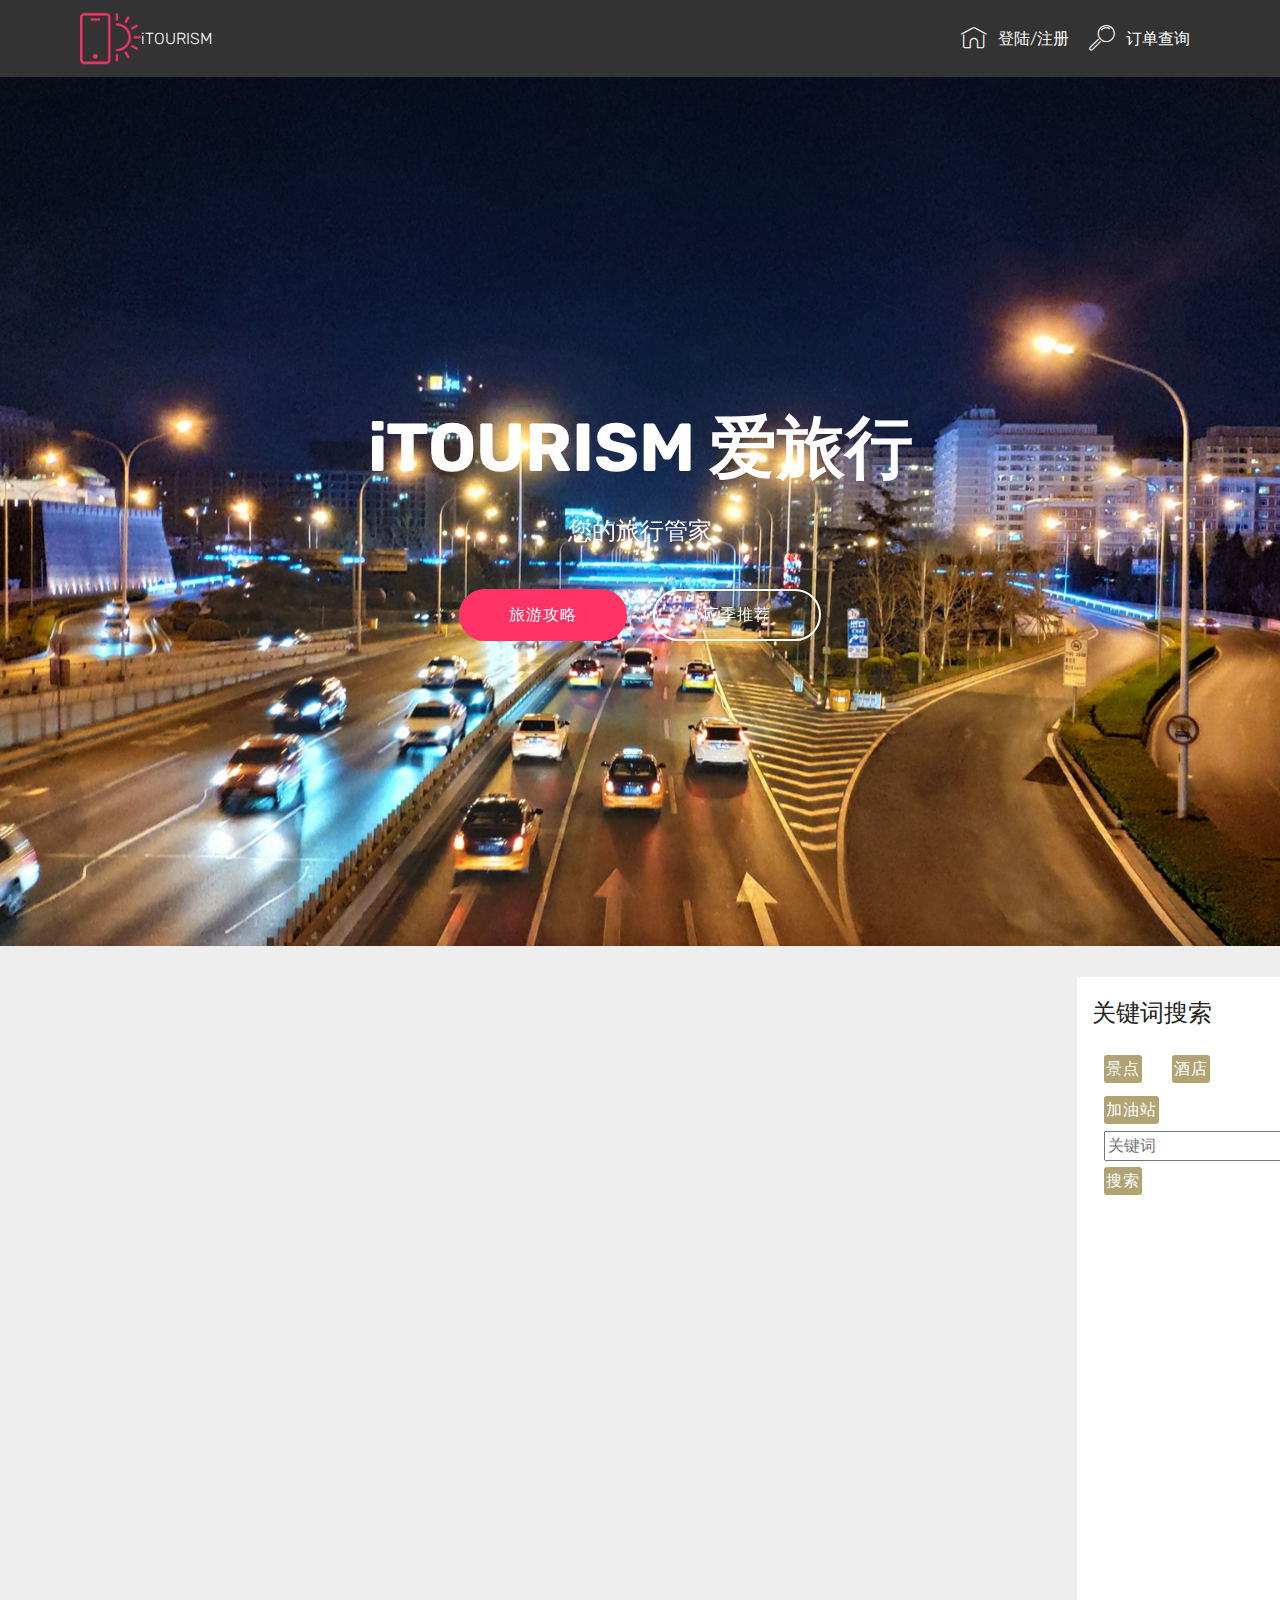
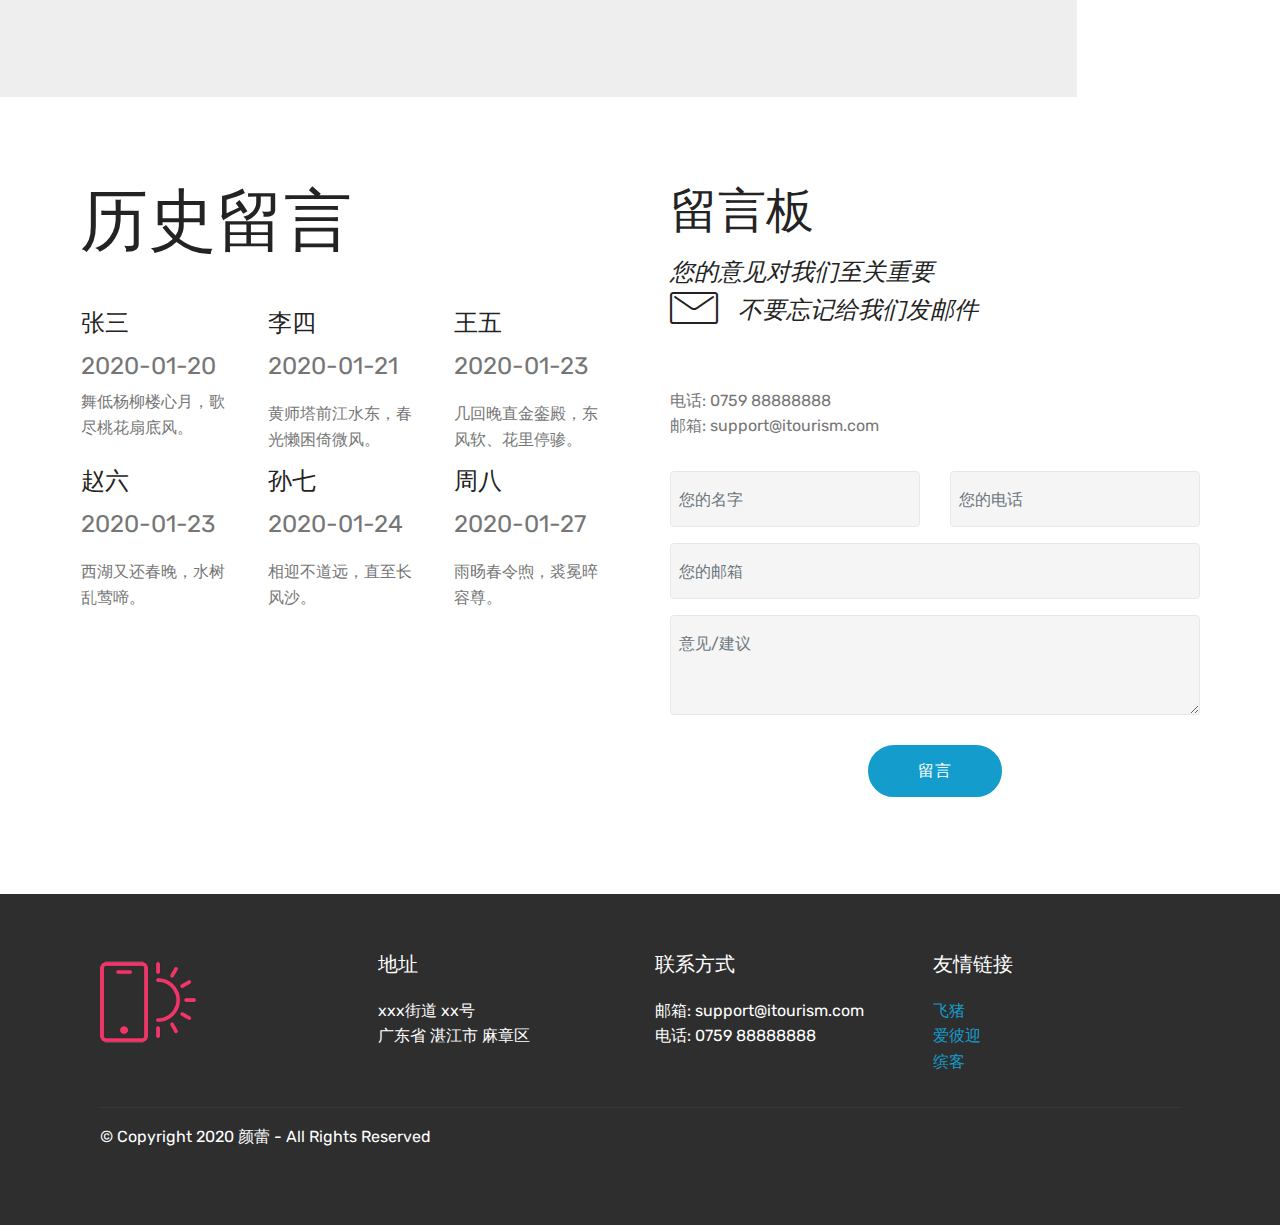
==== index.html @ 9a7d9c66 "first commit" ====
<!DOCTYPE html>
<html>
<head>
    <meta charset="UTF-8">
    <meta http-equiv="X-UA-Compatible" content="IE=edge">
    <meta name="viewport" content="width=device-width, initial-scale=1, minimum-scale=1">
    <link rel="shortcut icon" href="assets/images/logo2.png" type="image/x-icon">
    <title>Tourism</title>
    <link rel="stylesheet" href="assets/web/assets/mobirise-icons/mobirise-icons.css">
    <link rel="stylesheet" href="assets/bootstrap/css/bootstrap.min.css">
    <link rel="stylesheet" href="assets/theme/css/style.css">
    <link rel="stylesheet" href="assets/mobirise/css/mbr-additional.css" type="text/css">
    <style>
        .anchorBL {
            display: none;
        }
    </style>
</head>
<body>
<!-- 顶部 -->
<section class="menu cid-top" once="menu" id="menu1-0">
    <nav class="navbar navbar-expand beta-menu navbar-dropdown align-items-center navbar-fixed-top navbar-toggleable-sm">
        <button class="navbar-toggler navbar-toggler-right" type="button" data-toggle="collapse"
                data-target="#navbarSupportedContent"
                aria-controls="navbarSupportedContent" aria-expanded="false" aria-label="Toggle navigation">
            <div class="hamburger">
                <span></span>
                <span></span>
                <span></span>
                <span></span>
            </div>
        </button>
        <div class="menu-logo">
            <div class="navbar-brand">
						<span class="navbar-logo">
							<a href="javascript:void(0);">
								<img src="assets/images/logo2.png" alt="Mobirise" style="height: 3.8rem;">
							</a>
						</span>
                <span class="navbar-caption-wrap">
							<a class="navbar-caption text-white display-4" href="javascript:void(0);">
								iTOURISM
							</a>
						</span>
            </div>
        </div>
        <div class="collapse navbar-collapse" id="navbarSupportedContent">
            <ul class="navbar-nav nav-dropdown" data-app-modern-menu="true">
                <li class="nav-item">
                    <a class="nav-link link text-white display-4" href="login.html">
                        <span class="mbri-home mbr-iconfont mbr-iconfont-btn"></span>
                        <div id="loginUser">登陆/注册</div>
                    </a>
                </li>
                <li class="nav-item">
                    <a class="nav-link link text-white display-4" href="javascript:void(0);" onclick="queryOrder()">
                        <span class="mbri-search mbr-iconfont mbr-iconfont-btn"></span>
                        订单查询
                    </a>
                </li>
            </ul>
        </div>
    </nav>
</section>
<!-- 主页 -->
<section class="cid-bkg3 mbr-fullscreen mbr-parallax-background" id="header2-1">
    <div class="container align-center">
        <div class="row justify-content-md-center">
            <div class="mbr-white col-md-10">
                <h1 class="mbr-section-title mbr-bold pb-3 mbr-fonts-style display-1">
                    iTOURISM 爱旅行
                </h1>

                <p class="mbr-text pb-3 mbr-fonts-style display-5">
                    您的旅行管家
                </p>
                <div class="mbr-section-btn">
                    <a class="btn btn-md btn-secondary display-4" href="guideline.html" target="_blank">旅游攻略</a>
                    <a class="btn btn-md btn-white-outline display-4" href="recommendation.html"
                       target="_blank">应季推荐</a>
                </div>
            </div>
        </div>
    </div>
</section>
<!-- 地图 -->
<section class="cid-map">
    <div class="row">
        <div class="col-md-10 baidu-map" id="map"></div>
        <div class="col-md-2" style="background-color: #ffffff">
            <br>
            <h2 class="pb-3 align-left mbr-fonts-style display-5">
                关键词搜索
            </h2>
            <button class="btn btn-danger" style="padding: 0;" onclick="queryKeyWord('景点')">景点</button>
            <button class="btn btn-danger" style="padding: 0;" onclick="queryKeyWord('酒店')">酒店</button>
            <button class="btn btn-danger" style="padding: 0;" onclick="queryKeyWord('加油站')">加油站</button>
            <input id="keyWord" type="text" name="searchKey" placeholder="关键词" class="input display-7"
                   style="margin-left: 0.8rem">
            <br>
            <button class="btn btn-danger" style="padding: 0;" onclick="queryKeyWord('')">搜索</button>
        </div>
    </div>
</section>
<!-- 留言 -->
<section class="mbr-section form4 cid-comments" id="form4-4">
    <div class="container">
        <div class="row">
            <div class="col-md-6" style="padding-left: 10px;">
                <div class="row">
                    <div class="title pb-5 col-12">
                        <h2 class="align-left mbr-fonts-style display-1">
                            历史留言
                        </h2>
                    </div>
                    <!--Card-1-->
                    <div class="card px-3 col-12 col-md-4">
                        <div class="card-wrapper media-container-row media-container-row">
                            <div class="card-box">
                                <div class="top-line pb-1">
                                    <h4 class="card-title mbr-fonts-style display-5">
                                        张三
                                    </h4>
                                    <p class="mbr-text card-title cost mbr-fonts-style m-0 display-5">
                                        2020-01-20
                                    </p>
                                </div>
                                <div class="bottom-line">
                                    <p class="mbr-text mbr-fonts-style display-7">
                                        舞低杨柳楼心月，歌尽桃花扇底风。
                                    </p>
                                </div>
                            </div>
                        </div>
                    </div>
                    <!--Card-2-->
                    <div class="card px-3 col-12 col-md-4">
                        <div class="card-wrapper media-container-row media-container-row">
                            <div class="card-box">
                                <div class="top-line pb-3">
                                    <h4 class="card-title mbr-fonts-style display-5">
                                        李四
                                    </h4>
                                    <p class="mbr-text card-title cost mbr-fonts-style m-0 display-5">
                                        2020-01-21
                                    </p>
                                </div>
                                <div class="bottom-line">
                                    <p class="mbr-text mbr-fonts-style display-7">
                                        黄师塔前江水东，春光懒困倚微风。
                                    </p>
                                </div>
                            </div>
                        </div>
                    </div>
                    <!--Card-3-->
                    <div class="card px-3 col-12 col-md-4">
                        <div class="card-wrapper media-container-row media-container-row">
                            <div class="card-box">
                                <div class="top-line pb-3">
                                    <h4 class="card-title mbr-fonts-style display-5">
                                        王五
                                    </h4>
                                    <p class="mbr-text card-title cost mbr-fonts-style m-0 display-5">
                                        2020-01-23
                                    </p>
                                </div>
                                <div class="bottom-line">
                                    <p class="mbr-text mbr-fonts-style display-7">
                                        几回晚直金銮殿，东风软、花里停骖。
                                    </p>
                                </div>
                            </div>
                        </div>
                    </div>
                    <!--Card-4-->
                    <div class="card px-3 col-12 col-md-4">
                        <div class="card-wrapper media-container-row media-container-row">
                            <div class="card-box">
                                <div class="top-line pb-3">
                                    <h4 class="card-title mbr-fonts-style display-5">
                                        赵六
                                    </h4>
                                    <p class="mbr-text card-title cost mbr-fonts-style m-0 display-5">
                                        2020-01-23
                                    </p>
                                </div>
                                <div class="bottom-line">
                                    <p class="mbr-text mbr-fonts-style display-7">
                                        西湖又还春晚，水树乱莺啼。
                                    </p>
                                </div>
                            </div>
                        </div>
                    </div>
                    <!--Card-5-->
                    <div class="card px-3 col-12 col-md-4">
                        <div class="card-wrapper media-container-row media-container-row">
                            <div class="card-box">
                                <div class="top-line pb-3">
                                    <h4 class="card-title mbr-fonts-style display-5">
                                        孙七
                                    </h4>
                                    <p class="mbr-text card-title cost mbr-fonts-style m-0 display-5">
                                        2020-01-24
                                    </p>
                                </div>
                                <div class="bottom-line">
                                    <p class="mbr-text mbr-fonts-style display-7">
                                        相迎不道远，直至长风沙。
                                    </p>
                                </div>
                            </div>
                        </div>
                    </div>
                    <!--Card-6-->
                    <div class="card px-3 col-12 col-md-4">
                        <div class="card-wrapper media-container-row media-container-row">
                            <div class="card-box">
                                <div class="top-line pb-3">
                                    <h4 class="card-title mbr-fonts-style display-5">
                                        周八
                                    </h4>
                                    <p class="mbr-text card-title cost mbr-fonts-style m-0 display-5">
                                        2020-01-27
                                    </p>
                                </div>
                                <div class="bottom-line">
                                    <p class="mbr-text mbr-fonts-style display-7">
                                        雨旸春令煦，裘冕晬容尊。
                                    </p>
                                </div>
                            </div>
                        </div>
                    </div>
                </div>
            </div>
            <div class="col-md-6" style="padding-right: 10px;">
                <h2 class="pb-3 align-left mbr-fonts-style display-2">
                    留言板
                </h2>
                <div>
                    <div class="icon-block pb-3 align-left">
                        <h4 class="icon-block__title align-left mbr-fonts-style display-5">
                            您的意见对我们至关重要
                        </h4>
                        <div class="icon-block pb-3 align-left">
                        <span class="icon-block__icon">
                            <span class="mbri-letter mbr-iconfont"></span>
                        </span>
                            <h4 class="icon-block__title align-left mbr-fonts-style display-5">
                                不要忘记给我们发邮件
                            </h4>
                        </div>
                    </div>
                    <div class="icon-contacts pb-3">
                        <p class="mbr-text align-left mbr-fonts-style display-7">
                            电话: 0759 88888888 <br>
                            邮箱: support@itourism.com
                        </p>
                    </div>
                </div>
                <div data-form-type="formoid">
                    <form class="mbr-form form-with-styler" data-form-title="Mobirise Form">
                        <div class="dragArea row">
                            <div class="col-md-6  form-group" data-for="name">
                                <input type="text" name="name" placeholder="您的名字" data-form-field="Name"
                                       class="form-control input display-7"
                                       id="name-form">
                            </div>
                            <div class="col-md-6  form-group" data-for="phone">
                                <input type="text" name="phone" placeholder="您的电话" data-form-field="Phone"
                                       class="form-control input display-7"
                                       id="phone-form">
                            </div>
                            <div data-for="email" class="col-md-12  form-group">
                                <input type="text" name="email" placeholder="您的邮箱" data-form-field="Email"
                                       class="form-control input display-7"
                                       id="email-form">
                            </div>
                            <div data-for="message" class="col-md-12  form-group">
										<textarea name="message" placeholder="意见/建议" data-form-field="Message"
                                                  class="form-control input display-7"
                                                  required="required"
                                                  id="message-form"></textarea>
                            </div>
                            <div class="col-md-12 input-group-btn mt-2 align-center">
                                <button type="submit" class="btn btn-primary btn-form display-4"
                                        onclick="leaveComments()">留言
                                </button>
                            </div>
                        </div>
                    </form>
                </div>
            </div>
        </div>
    </div>
</section>
<!-- 底部 -->
<section class="cid-bottom" id="footer1-2">
    <div class="container">
        <div class="media-container-row content text-white">
            <div class="col-12 col-md-3">
                <div class="media-wrap">
                    <a href="javascript:void(0);">
                        <img src="assets/images/logo2.png" alt="Mobirise">
                    </a>
                </div>
            </div>
            <div class="col-12 col-md-3 mbr-fonts-style display-7">
                <h5 class="pb-3">
                    地址
                </h5>
                <p class="mbr-text">
                    xxx街道 xx号
                    <br>广东省 湛江市 麻章区
                </p>
            </div>
            <div class="col-12 col-md-3 mbr-fonts-style display-7">
                <h5 class="pb-3">
                    联系方式
                </h5>
                <p class="mbr-text">
                    邮箱: support@itourism.com
                    <br>电话: 0759 88888888
                </p>
            </div>
            <div class="col-12 col-md-3 mbr-fonts-style display-7">
                <h5 class="pb-3">
                    友情链接
                </h5>
                <p class="mbr-text">
                    <a class="text-primary" href="https://www.fliggy.com/" target="_blank">飞猪</a>
                    <br><a class="text-primary" href="https://www.airbnb.cn/" target="_blank">爱彼迎</a>
                    <br><a class="text-primary" href="https://www.booking.com/" target="_blank">缤客</a>
                </p>
            </div>
        </div>
        <div class="footer-lower">
            <div class="media-container-row">
                <div class="col-sm-12">
                    <hr>
                </div>
            </div>
            <div class="media-container-row mbr-white">
                <div class="col-sm-6 copyright">
                    <p class="mbr-text mbr-fonts-style display-7">
                        © Copyright 2020 颜蕾 - All Rights Reserved
                    </p>
                </div>
                <div class="col-md-6">
                    <div class="social-list align-right">
                        <div class="soc-item">
                            <a href="javascript:void(0);">
                                <span class="socicon-twitter socicon mbr-iconfont mbr-iconfont-social"></span>
                            </a>
                        </div>
                        <div class="soc-item">
                            <a href="javascript:void(0);">
                                <span class="socicon-facebook socicon mbr-iconfont mbr-iconfont-social"></span>
                            </a>
                        </div>
                        <div class="soc-item">
                            <a href="javascript:void(0);">
                                <span class="socicon-youtube socicon mbr-iconfont mbr-iconfont-social"></span>
                            </a>
                        </div>
                        <div class="soc-item">
                            <a href="javascript:void(0);">
                                <span class="socicon-instagram socicon mbr-iconfont mbr-iconfont-social"></span>
                            </a>
                        </div>
                        <div class="soc-item">
                            <a href="javascript:void(0);">
                                <span class="socicon-googleplus socicon mbr-iconfont mbr-iconfont-social"></span>
                            </a>
                        </div>
                        <div class="soc-item">
                            <a href="javascript:void(0);">
                                <span class="socicon-behance socicon mbr-iconfont mbr-iconfont-social"></span>
                            </a>
                        </div>
                    </div>
                </div>
            </div>
        </div>
    </div>
</section>

<script src="assets/web/assets/jquery/jquery.min.js"></script>
<script src="assets/bootstrap/js/bootstrap.min.js"></script>
<script src="assets/parallax/jarallax.min.js"></script>
<script src="assets/smoothscroll/smooth-scroll.js"></script>
<script src="assets/theme/js/script.js"></script>
<script src="js/index.js"></script>
</body>
</html>
---- assets/web/assets/mobirise-icons/mobirise-icons.css ----
@font-face {
  font-family: 'MobiriseIcons';
  src:  url('mobirise-icons.eot?spat4u');
  src:  url('mobirise-icons.eot?spat4u#iefix') format('embedded-opentype'),
    url('mobirise-icons.ttf?spat4u') format('truetype'),
    url('mobirise-icons.woff?spat4u') format('woff'),
    url('mobirise-icons.svg?spat4u#MobiriseIcons') format('svg');
  font-weight: normal;
  font-style: normal;
  font-display: swap;
}

[class^="mbri-"], [class*=" mbri-"] {
  /* use !important to prevent issues with browser extensions that change fonts */
  font-family: MobiriseIcons !important;
  speak: none;
  font-style: normal;
  font-weight: normal;
  font-variant: normal;
  text-transform: none;
  line-height: 1;

  /* Better Font Rendering =========== */
  -webkit-font-smoothing: antialiased;
  -moz-osx-font-smoothing: grayscale;
}

.mbri-add-submenu:before {
  content: "\e900";
}
.mbri-alert:before {
  content: "\e901";
}
.mbri-align-center:before {
  content: "\e902";
}
.mbri-align-justify:before {
  content: "\e903";
}
.mbri-align-left:before {
  content: "\e904";
}
.mbri-align-right:before {
  content: "\e905";
}
.mbri-android:before {
  content: "\e906";
}
.mbri-apple:before {
  content: "\e907";
}
.mbri-arrow-down:before {
  content: "\e908";
}
.mbri-arrow-next:before {
  content: "\e909";
}
.mbri-arrow-prev:before {
  content: "\e90a";
}
.mbri-arrow-up:before {
  content: "\e90b";
}
.mbri-bold:before {
  content: "\e90c";
}
.mbri-bookmark:before {
  content: "\e90d";
}
.mbri-bootstrap:before {
  content: "\e90e";
}
.mbri-briefcase:before {
  content: "\e90f";
}
.mbri-browse:before {
  content: "\e910";
}
.mbri-bulleted-list:before {
  content: "\e911";
}
.mbri-calendar:before {
  content: "\e912";
}
.mbri-camera:before {
  content: "\e913";
}
.mbri-cart-add:before {
  content: "\e914";
}
.mbri-cart-full:before {
  content: "\e915";
}
.mbri-cash:before {
  content: "\e916";
}
.mbri-change-style:before {
  content: "\e917";
}
.mbri-chat:before {
  content: "\e918";
}
.mbri-clock:before {
  content: "\e919";
}
.mbri-close:before {
  content: "\e91a";
}
.mbri-cloud:before {
  content: "\e91b";
}
.mbri-code:before {
  content: "\e91c";
}
.mbri-contact-form:before {
  content: "\e91d";
}
.mbri-credit-card:before {
  content: "\e91e";
}
.mbri-cursor-click:before {
  content: "\e91f";
}
.mbri-cust-feedback:before {
  content: "\e920";
}
.mbri-database:before {
  content: "\e921";
}
.mbri-delivery:before {
  content: "\e922";
}
.mbri-desktop:before {
  content: "\e923";
}
.mbri-devices:before {
  content: "\e924";
}
.mbri-down:before {
  content: "\e925";
}
.mbri-download:before {
  content: "\e989";
}
.mbri-drag-n-drop:before {
  content: "\e927";
}
.mbri-drag-n-drop2:before {
  content: "\e928";
}
.mbri-edit:before {
  content: "\e929";
}
.mbri-edit2:before {
  content: "\e92a";
}
.mbri-error:before {
  content: "\e92b";
}
.mbri-extension:before {
  content: "\e92c";
}
.mbri-features:before {
  content: "\e92d";
}
.mbri-file:before {
  content: "\e92e";
}
.mbri-flag:before {
  content: "\e92f";
}
.mbri-folder:before {
  content: "\e930";
}
.mbri-gift:before {
  content: "\e931";
}
.mbri-github:before {
  content: "\e932";
}
.mbri-globe:before {
  content: "\e933";
}
.mbri-globe-2:before {
  content: "\e934";
}
.mbri-growing-chart:before {
  content: "\e935";
}
.mbri-hearth:before {
  content: "\e936";
}
.mbri-help:before {
  content: "\e937";
}
.mbri-home:before {
  content: "\e938";
}
.mbri-hot-cup:before {
  content: "\e939";
}
.mbri-idea:before {
  content: "\e93a";
}
.mbri-image-gallery:before {
  content: "\e93b";
}
.mbri-image-slider:before {
  content: "\e93c";
}
.mbri-info:before {
  content: "\e93d";
}
.mbri-italic:before {
  content: "\e93e";
}
.mbri-key:before {
  content: "\e93f";
}
.mbri-laptop:before {
  content: "\e940";
}
.mbri-layers:before {
  content: "\e941";
}
.mbri-left-right:before {
  content: "\e942";
}
.mbri-left:before {
  content: "\e943";
}
.mbri-letter:before {
  content: "\e944";
}
.mbri-like:before {
  content: "\e945";
}
.mbri-link:before {
  content: "\e946";
}
.mbri-lock:before {
  content: "\e947";
}
.mbri-login:before {
  content: "\e948";
}
.mbri-logout:before {
  content: "\e949";
}
.mbri-magic-stick:before {
  content: "\e94a";
}
.mbri-map-pin:before {
  content: "\e94b";
}
.mbri-menu:before {
  content: "\e94c";
}
.mbri-mobile:before {
  content: "\e94d";
}
.mbri-mobile2:before {
  content: "\e94e";
}
.mbri-mobirise:before {
  content: "\e94f";
}
.mbri-more-horizontal:before {
  content: "\e950";
}
.mbri-more-vertical:before {
  content: "\e951";
}
.mbri-music:before {
  content: "\e952";
}
.mbri-new-file:before {
  content: "\e953";
}
.mbri-numbered-list:before {
  content: "\e954";
}
.mbri-opened-folder:before {
  content: "\e955";
}
.mbri-pages:before {
  content: "\e956";
}
.mbri-paper-plane:before {
  content: "\e957";
}
.mbri-paperclip:before {
  content: "\e958";
}
.mbri-photo:before {
  content: "\e959";
}
.mbri-photos:before {
  content: "\e95a";
}
.mbri-pin:before {
  content: "\e95b";
}
.mbri-play:before {
  content: "\e95c";
}
.mbri-plus:before {
  content: "\e95d";
}
.mbri-preview:before {
  content: "\e95e";
}
.mbri-print:before {
  content: "\e95f";
}
.mbri-protect:before {
  content: "\e960";
}
.mbri-question:before {
  content: "\e961";
}
.mbri-quote-left:before {
  content: "\e962";
}
.mbri-quote-right:before {
  content: "\e963";
}
.mbri-refresh:before {
  content: "\e964";
}
.mbri-responsive:before {
  content: "\e965";
}
.mbri-right:before {
  content: "\e966";
}
.mbri-rocket:before {
  content: "\e967";
}
.mbri-sad-face:before {
  content: "\e968";
}
.mbri-sale:before {
  content: "\e969";
}
.mbri-save:before {
  content: "\e96a";
}
.mbri-search:before {
  content: "\e96b";
}
.mbri-setting:before {
  content: "\e96c";
}
.mbri-setting2:before {
  content: "\e96d";
}
.mbri-setting3:before {
  content: "\e96e";
}
.mbri-share:before {
  content: "\e96f";
}
.mbri-shopping-bag:before {
  content: "\e970";
}
.mbri-shopping-basket:before {
  content: "\e971";
}
.mbri-shopping-cart:before {
  content: "\e972";
}
.mbri-sites:before {
  content: "\e973";
}
.mbri-smile-face:before {
  content: "\e974";
}
.mbri-speed:before {
  content: "\e975";
}
.mbri-star:before {
  content: "\e976";
}
.mbri-success:before {
  content: "\e977";
}
.mbri-sun:before {
  content: "\e978";
}
.mbri-sun2:before {
  content: "\e979";
}
.mbri-tablet:before {
  content: "\e97a";
}
.mbri-tablet-vertical:before {
  content: "\e97b";
}
.mbri-target:before {
  content: "\e97c";
}
.mbri-timer:before {
  content: "\e97d";
}
.mbri-to-ftp:before {
  content: "\e97e";
}
.mbri-to-local-drive:before {
  content: "\e97f";
}
.mbri-touch-swipe:before {
  content: "\e980";
}
.mbri-touch:before {
  content: "\e981";
}
.mbri-trash:before {
  content: "\e982";
}
.mbri-underline:before {
  content: "\e983";
}
.mbri-unlink:before {
  content: "\e984";
}
.mbri-unlock:before {
  content: "\e985";
}
.mbri-up-down:before {
  content: "\e986";
}
.mbri-up:before {
  content: "\e987";
}
.mbri-update:before {
  content: "\e988";
}
.mbri-upload:before {
 content: "\e926"; 
}
.mbri-user:before {
  content: "\e98a";
}
.mbri-user2:before {
  content: "\e98b";
}
.mbri-users:before {
  content: "\e98c";
}
.mbri-video:before {
  content: "\e98d";
}
.mbri-video-play:before {
  content: "\e98e";
}
.mbri-watch:before {
  content: "\e98f";
}
.mbri-website-theme:before {
  content: "\e990";
}
.mbri-wifi:before {
  content: "\e991";
}
.mbri-windows:before {
  content: "\e992";
}
.mbri-zoom-out:before {
  content: "\e993";
}
.mbri-redo:before {
  content: "\e994";
}
.mbri-undo:before {
  content: "\e995";
}
---- assets/theme/css/style.css ----
@charset "UTF-8";
/*!
 * Mobirise v4 theme (https://mobirise.com/)
 * Copyright 2017 Mobirise
 */
section {
  background-color: #eeeeee;
}

body {
  font-style: normal;
  line-height: 1.5;
}

section,
.container,
.container-fluid {
  position: relative;
  word-wrap: break-word;
}

a.mbr-iconfont:hover {
  text-decoration: none;
}

.article .lead p,
.article .lead ul,
.article .lead ol,
.article .lead pre,
.article .lead blockquote {
  margin-bottom: 0;
}

ul,
ol,
pre,
blockquote {
  margin-bottom: 2.3125rem;
}

pre {
  background: #f4f4f4;
  padding: 10px 24px;
  white-space: pre-wrap;
}

.inactive {
  -webkit-user-select: none;
  -moz-user-select: none;
  -ms-user-select: none;
  user-select: none;
  pointer-events: none;
  -webkit-user-drag: none;
  user-drag: none;
}

.mbr-section__comments .row {
  justify-content: center;
  -webkit-justify-content: center;
}

a {
  font-style: normal;
  font-weight: 400;
  cursor: pointer;
}
a, a:hover {
  text-decoration: none;
}

figure {
  margin-bottom: 0;
}

body {
  color: #232323;
}

h1,
h2,
h3,
h4,
h5,
h6,
.h1,
.h2,
.h3,
.h4,
.h5,
.h6,
.display-1,
.display-2,
.display-3,
.display-4 {
  line-height: 1;
  word-break: break-word;
  word-wrap: break-word;
}

.mbr-section-title {
  font-style: normal;
  line-height: 1.2;
}

.mbr-section-subtitle {
  line-height: 1.3;
}

.mbr-text {
  font-style: normal;
  line-height: 1.6;
}

b,
strong {
  font-weight: bold;
}

blockquote {
  padding: 10px 0 10px 20px;
  position: relative;
  border-left: 2px solid;
  border-color: #ff3366;
}

input:-webkit-autofill, input:-webkit-autofill:hover, input:-webkit-autofill:focus, input:-webkit-autofill:active {
  transition-delay: 9999s;
  transition-property: background-color, color;
}

textarea[type=hidden] {
  display: none;
}

body {
  position: relative;
}

section {
  background-position: 50% 50%;
  background-repeat: no-repeat;
  background-size: cover;
}
section .mbr-background-video,
section .mbr-background-video-preview {
  position: absolute;
  bottom: 0;
  left: 0;
  right: 0;
  top: 0;
}

.hidden {
  visibility: hidden;
}

.mbr-z-index20 {
  z-index: 20;
}

/*! Base colors */
.mbr-white {
  color: #ffffff;
}

.mbr-black {
  color: #000000;
}

.mbr-bg-white {
  background-color: #ffffff;
}

.mbr-bg-black {
  background-color: #000000;
}

/*! Text-aligns */
.align-left {
  text-align: left;
}

.align-center {
  text-align: center;
}

.align-right {
  text-align: right;
}

@media (max-width: 767px) {
  .align-left,
.align-center,
.align-right,
.mbr-section-btn,
.mbr-section-title {
    text-align: center;
  }
}
/*! Font-weight  */
.mbr-light {
  font-weight: 300;
}

.mbr-regular {
  font-weight: 400;
}

.mbr-semibold {
  font-weight: 500;
}

.mbr-bold {
  font-weight: 700;
}

/*! Media  */
.media-size-item {
  -webkit-flex: 1 1 auto;
  -moz-flex: 1 1 auto;
  -ms-flex: 1 1 auto;
  -o-flex: 1 1 auto;
  flex: 1 1 auto;
}

.media-content {
  -webkit-flex-basis: 100%;
  flex-basis: 100%;
}

.media-container-row {
  display: -ms-flexbox;
  display: -webkit-flex;
  display: flex;
  -webkit-flex-direction: row;
  -ms-flex-direction: row;
  flex-direction: row;
  -webkit-flex-wrap: wrap;
  -ms-flex-wrap: wrap;
  flex-wrap: wrap;
  -webkit-justify-content: center;
  -ms-flex-pack: center;
  justify-content: center;
  -webkit-align-content: center;
  -ms-flex-line-pack: center;
  align-content: center;
  -webkit-align-items: start;
  -ms-flex-align: start;
  align-items: start;
}
.media-container-row .media-size-item {
  width: 400px;
}

.media-container-column {
  display: -ms-flexbox;
  display: -webkit-flex;
  display: flex;
  -webkit-flex-direction: column;
  -ms-flex-direction: column;
  flex-direction: column;
  -webkit-flex-wrap: wrap;
  -ms-flex-wrap: wrap;
  flex-wrap: wrap;
  -webkit-justify-content: center;
  -ms-flex-pack: center;
  justify-content: center;
  -webkit-align-content: center;
  -ms-flex-line-pack: center;
  align-content: center;
  -webkit-align-items: stretch;
  -ms-flex-align: stretch;
  align-items: stretch;
}
.media-container-column > * {
  width: 100%;
}

@media (min-width: 992px) {
  .media-container-row {
    -webkit-flex-wrap: nowrap;
    -ms-flex-wrap: nowrap;
    flex-wrap: nowrap;
  }
}
figure {
  overflow: hidden;
}

figure[mbr-media-size] {
  transition: width 0.1s;
}

.mbr-figure img,
.mbr-figure iframe {
  display: block;
  width: 100%;
}

.card {
  background-color: transparent;
  border: none;
}

.card-box {
  width: 100%;
}

.card-img {
  text-align: center;
  flex-shrink: 0;
  -webkit-flex-shrink: 0;
}

.media {
  max-width: 100%;
  margin: 0 auto;
}

.mbr-figure {
  -ms-flex-item-align: center;
  -ms-grid-row-align: center;
  -webkit-align-self: center;
  align-self: center;
}

.media-container > div {
  max-width: 100%;
}

.mbr-figure img,
.card-img img {
  width: 100%;
}

@media (max-width: 991px) {
  .media-size-item {
    width: auto !important;
  }

  .media {
    width: auto;
  }

  .mbr-figure {
    width: 100% !important;
  }
}
/*! Buttons */
.btn {
  font-weight: 500;
  border-width: 2px;
  font-style: normal;
  letter-spacing: 1px;
  margin: 0.4rem 0.8rem;
  white-space: normal;
  -webkit-transition: all 0.3s ease-in-out;
  -moz-transition: all 0.3s ease-in-out;
  transition: all 0.3s ease-in-out;
  display: inline-flex;
  align-items: center;
  justify-content: center;
  word-break: break-word;
  -webkit-align-items: center;
  -webkit-justify-content: center;
  display: -webkit-inline-flex;
}

.btn-sm {
  font-weight: 500;
  letter-spacing: 1px;
  -webkit-transition: all 0.3s ease-in-out;
  -moz-transition: all 0.3s ease-in-out;
  transition: all 0.3s ease-in-out;
}

.btn-md {
  font-weight: 500;
  letter-spacing: 1px;
  margin: 0.4rem 0.8rem !important;
  -webkit-transition: all 0.3s ease-in-out;
  -moz-transition: all 0.3s ease-in-out;
  transition: all 0.3s ease-in-out;
}

.btn-lg {
  font-weight: 500;
  letter-spacing: 1px;
  margin: 0.4rem 0.8rem !important;
  -webkit-transition: all 0.3s ease-in-out;
  -moz-transition: all 0.3s ease-in-out;
  transition: all 0.3s ease-in-out;
}

.mbr-section-btn {
  margin-left: -0.25rem;
  margin-right: -0.25rem;
  font-size: 0;
}

nav .mbr-section-btn {
  margin-left: 0rem;
  margin-right: 0rem;
}

.btn-form {
  border-radius: 0;
}
.btn-form:hover {
  cursor: pointer;
}

/*! Btn icon margin */
.btn .mbr-iconfont,
.btn.btn-sm .mbr-iconfont {
  cursor: pointer;
  margin-right: 0.5rem;
}

.btn.btn-md .mbr-iconfont,
.btn.btn-md .mbr-iconfont {
  margin-right: 0.8rem;
}

.mbr-regular {
  font-weight: 400;
}

.mbr-semibold {
  font-weight: 500;
}

.mbr-bold {
  font-weight: 700;
}

[type=submit] {
  -webkit-appearance: none;
}

/*! Full-screen */
.mbr-fullscreen .mbr-overlay {
  min-height: 100vh;
}

.mbr-fullscreen {
  display: flex;
  display: -webkit-flex;
  display: -moz-flex;
  display: -ms-flex;
  display: -o-flex;
  align-items: center;
  -webkit-align-items: center;
  min-height: 100vh;
  padding-top: 3rem;
  padding-bottom: 3rem;
}

/*! Map */
.map {
  height: 25rem;
  position: relative;
}
.map iframe {
  width: 100%;
  height: 100%;
}

.mbr-overlay {
  background-color: #000;
  bottom: 0;
  left: 0;
  opacity: 0.5;
  position: absolute;
  right: 0;
  top: 0;
  z-index: 0;
  pointer-events: none;
}

/* Form */
blockquote {
  font-style: italic;
  padding: 10px 0 10px 20px;
  font-size: 1.09rem;
  position: relative;
  border-width: 3px;
}

.form-control {
  background-color: #f5f5f5;
  box-shadow: none;
  color: #565656;
  line-height: 1.43;
  min-height: 3.5em;
  padding: 1.07em 0.5em;
}
.form-control, .form-control:focus {
  border: 1px solid #e8e8e8;
}
.form-active .form-control:invalid {
  border-color: red;
}

.form-control-label {
  position: relative;
  cursor: pointer;
  margin-bottom: 0.357em;
  padding: 0;
}

.alert {
  color: #ffffff;
  border-radius: 0;
  border: 0;
  font-size: 0.875rem;
  line-height: 1.5;
  margin-bottom: 1.875rem;
  padding: 1.25rem;
  position: relative;
}
.alert.alert-form::after {
  background-color: inherit;
  bottom: -7px;
  content: "";
  display: block;
  height: 14px;
  left: 50%;
  margin-left: -7px;
  position: absolute;
  transform: rotate(45deg);
  width: 14px;
  -webkit-transform: rotate(45deg);
}

.form-asterisk {
  font-family: initial;
  position: absolute;
  top: -2px;
  font-weight: normal;
}

/*! Scroll to top arrow */
#scrollToTop a i:before {
  content: "";
  position: absolute;
  height: 40%;
  top: 25%;
  background: #fff;
  width: 2px;
  left: calc(50% - 1px);
}
#scrollToTop a i:after {
  content: "";
  position: absolute;
  display: block;
  border-top: 2px solid #fff;
  border-right: 2px solid #fff;
  width: 40%;
  height: 40%;
  left: 30%;
  bottom: 30%;
  transform: rotate(135deg);
  -webkit-transform: rotate(135deg);
}

.mbr-arrow-up {
  bottom: 25px;
  right: 90px;
  position: fixed;
  text-align: right;
  z-index: 5000;
  color: #ffffff;
  font-size: 32px;
  transform: rotate(180deg);
  -webkit-transform: rotate(180deg);
}

.mbr-arrow-up a {
  background: rgba(0, 0, 0, 0.2);
  border-radius: 3px;
  color: #fff;
  display: inline-block;
  height: 60px;
  width: 60px;
  outline-style: none !important;
  position: relative;
  text-decoration: none;
  transition: all 0.3s ease-in-out;
  cursor: pointer;
  text-align: center;
}
.mbr-arrow-up a:hover {
  background-color: rgba(0, 0, 0, 0.4);
}
.mbr-arrow-up a i {
  line-height: 60px;
}

.mbr-arrow-up-icon {
  display: block;
  color: #fff;
}

.mbr-arrow-up-icon::before {
  content: "›";
  display: inline-block;
  font-family: serif;
  font-size: 32px;
  line-height: 1;
  font-style: normal;
  position: relative;
  top: 6px;
  left: -4px;
  -webkit-transform: rotate(-90deg);
  transform: rotate(-90deg);
}

/*! Arrow Down */
.mbr-arrow {
  position: absolute;
  bottom: 45px;
  left: 50%;
  width: 60px;
  height: 60px;
  cursor: pointer;
  background-color: rgba(80, 80, 80, 0.5);
  border-radius: 50%;
  -webkit-transform: translateX(-50%);
  transform: translateX(-50%);
}
.mbr-arrow > a {
  display: inline-block;
  text-decoration: none;
  outline-style: none;
  -webkit-animation: arrowdown 1.7s ease-in-out infinite;
  animation: arrowdown 1.7s ease-in-out infinite;
}
.mbr-arrow > a > i {
  position: absolute;
  top: -2px;
  left: 15px;
  font-size: 2rem;
}

@keyframes arrowdown {
  0% {
    transform: translateY(0px);
    -webkit-transform: translateY(0px);
  }
  50% {
    transform: translateY(-5px);
    -webkit-transform: translateY(-5px);
  }
  100% {
    transform: translateY(0px);
    -webkit-transform: translateY(0px);
  }
}
@-webkit-keyframes arrowdown {
  0% {
    transform: translateY(0px);
    -webkit-transform: translateY(0px);
  }
  50% {
    transform: translateY(-5px);
    -webkit-transform: translateY(-5px);
  }
  100% {
    transform: translateY(0px);
    -webkit-transform: translateY(0px);
  }
}
@media (max-width: 500px) {
  .mbr-arrow-up {
    left: 50%;
    right: auto;
    transform: translateX(-50%) rotate(180deg);
    -webkit-transform: translateX(-50%) rotate(180deg);
  }
}
/*Gradients animation*/
@keyframes gradient-animation {
  from {
    background-position: 0% 100%;
    animation-timing-function: ease-in-out;
  }
  to {
    background-position: 100% 0%;
    animation-timing-function: ease-in-out;
  }
}
@-webkit-keyframes gradient-animation {
  from {
    background-position: 0% 100%;
    animation-timing-function: ease-in-out;
  }
  to {
    background-position: 100% 0%;
    animation-timing-function: ease-in-out;
  }
}
.bg-gradient {
  background-size: 200% 200%;
  animation: gradient-animation 5s infinite alternate;
  -webkit-animation: gradient-animation 5s infinite alternate;
}

.menu .navbar-brand {
  display: -webkit-flex;
}
.menu .navbar-brand span {
  display: flex;
  display: -webkit-flex;
}
.menu .navbar-brand .navbar-caption-wrap {
  display: -webkit-flex;
}
.menu .navbar-brand .navbar-logo img {
  display: -webkit-flex;
}
@media (min-width: 768px) and (max-width: 1023px) {
  .menu .navbar-toggleable-sm .navbar-nav {
    display: -webkit-box;
    display: -webkit-flex;
    display: -ms-flexbox;
  }
}
@media (max-width: 1023px) {
  .menu .navbar-collapse {
    max-height: 93.5vh;
  }
  .menu .navbar-collapse.show {
    overflow: auto;
  }
}
@media (min-width: 1024px) {
  .menu .navbar-nav.nav-dropdown {
    display: -webkit-flex;
  }
  .menu .navbar-toggleable-sm .navbar-collapse {
    display: -webkit-flex !important;
  }
  .menu .collapsed .navbar-collapse {
    max-height: 93.5vh;
  }
  .menu .collapsed .navbar-collapse.show {
    overflow: auto;
  }
}
@media (max-width: 767px) {
  .menu .navbar-collapse {
    max-height: 80vh;
  }
}

/* Others*/
.note-check a[data-value=Rubik] {
  font-style: normal;
}

.mbr-arrow a {
  color: #ffffff;
}

@media (max-width: 767px) {
  .mbr-arrow {
    display: none;
  }
}
.navbar {
  display: -webkit-flex;
  -webkit-flex-wrap: wrap;
  -webkit-align-items: center;
  -webkit-justify-content: space-between;
}

.navbar-collapse {
  -webkit-flex-basis: 100%;
  -webkit-flex-grow: 1;
  -webkit-align-items: center;
}

.nav-dropdown .link {
  padding: 0.667em 1.667em !important;
  margin: 0 !important;
}

.nav {
  display: -webkit-flex;
  -webkit-flex-wrap: wrap;
}

.row {
  display: -webkit-flex;
  -webkit-flex-wrap: wrap;
}

.justify-content-center {
  -webkit-justify-content: center;
}

.form-inline {
  display: -webkit-flex;
  -webkit-flex-flow: row wrap;
  -webkit-align-items: center;
}

.card-wrapper {
  -webkit-flex: 1;
}

.carousel-control {
  z-index: 10;
  display: -webkit-flex;
  -webkit-align-items: center;
  -webkit-justify-content: center;
}

.carousel-controls {
  display: -webkit-flex;
}

.media {
  display: -webkit-flex;
}

.form-group:focus {
  outline: none;
}

.jq-selectbox__select {
  padding: 1.07em 0.5em;
  position: absolute;
  top: 0;
  left: 0;
  width: 100%;
}

.jq-selectbox__dropdown {
  position: absolute;
  top: 100%;
  left: 0 !important;
  width: 100% !important;
}

.jq-selectbox__trigger-arrow {
  transform: translateY(-50%);
}

.jq-selectbox li {
  padding: 1.07em 0.5em;
}

input[type=range] {
  padding-left: 0 !important;
  padding-right: 0 !important;
}

.modal-dialog,
.modal-content {
  height: 100%;
}

.modal-dialog .carousel-inner {
  height: calc(100vh - 1.75rem);
}
@media (max-width: 575px) {
  .modal-dialog .carousel-inner {
    height: calc(100vh - 1rem);
  }
}

.carousel-item {
  text-align: center;
}

.carousel-item img {
  margin: auto;
}

.navbar-toggler {
  -webkit-align-self: flex-start;
  -ms-flex-item-align: start;
  align-self: flex-start;
  padding: 0.25rem 0.75rem;
  font-size: 1.25rem;
  line-height: 1;
  background: transparent;
  border: 1px solid transparent;
  -webkit-border-radius: 0.25rem;
  border-radius: 0.25rem;
}

.navbar-toggler:focus,
.navbar-toggler:hover {
  text-decoration: none;
}

.navbar-toggler-icon {
  display: inline-block;
  width: 1.5em;
  height: 1.5em;
  vertical-align: middle;
  content: "";
  background: no-repeat center center;
  -webkit-background-size: 100% 100%;
  -o-background-size: 100% 100%;
  background-size: 100% 100%;
}

.navbar-toggler-left {
  position: absolute;
  left: 1rem;
}

.navbar-toggler-right {
  position: absolute;
  right: 1rem;
}

@media (max-width: 575px) {
  .navbar-toggleable .navbar-nav .dropdown-menu {
    position: static;
    float: none;
  }

  .navbar-toggleable > .container {
    padding-right: 0;
    padding-left: 0;
  }
}
@media (min-width: 576px) {
  .navbar-toggleable {
    -webkit-box-orient: horizontal;
    -webkit-box-direction: normal;
    -webkit-flex-direction: row;
    -ms-flex-direction: row;
    flex-direction: row;
    -webkit-flex-wrap: nowrap;
    -ms-flex-wrap: nowrap;
    flex-wrap: nowrap;
    -webkit-box-align: center;
    -webkit-align-items: center;
    -ms-flex-align: center;
    align-items: center;
  }

  .navbar-toggleable .navbar-nav {
    -webkit-box-orient: horizontal;
    -webkit-box-direction: normal;
    -webkit-flex-direction: row;
    -ms-flex-direction: row;
    flex-direction: row;
  }

  .navbar-toggleable .navbar-nav .nav-link {
    padding-right: 0.5rem;
    padding-left: 0.5rem;
  }

  .navbar-toggleable > .container {
    display: -webkit-box;
    display: -webkit-flex;
    display: -ms-flexbox;
    display: flex;
    -webkit-flex-wrap: nowrap;
    -ms-flex-wrap: nowrap;
    flex-wrap: nowrap;
    -webkit-box-align: center;
    -webkit-align-items: center;
    -ms-flex-align: center;
    align-items: center;
  }

  .navbar-toggleable .navbar-collapse {
    display: -webkit-box !important;
    display: -webkit-flex !important;
    display: -ms-flexbox !important;
    display: flex !important;
    width: 100%;
  }

  .navbar-toggleable .navbar-toggler {
    display: none;
  }
}
@media (max-width: 767px) {
  .navbar-toggleable-sm .navbar-nav .dropdown-menu {
    position: static;
    float: none;
  }

  .navbar-toggleable-sm > .container {
    padding-right: 0;
    padding-left: 0;
  }
}
@media (min-width: 768px) {
  .navbar-toggleable-sm {
    -webkit-box-orient: horizontal;
    -webkit-box-direction: normal;
    -webkit-flex-direction: row;
    -ms-flex-direction: row;
    flex-direction: row;
    -webkit-flex-wrap: nowrap;
    -ms-flex-wrap: nowrap;
    flex-wrap: nowrap;
    -webkit-box-align: center;
    -webkit-align-items: center;
    -ms-flex-align: center;
    align-items: center;
  }

  .navbar-toggleable-sm .navbar-nav {
    -webkit-box-orient: horizontal;
    -webkit-box-direction: normal;
    -webkit-flex-direction: row;
    -ms-flex-direction: row;
    flex-direction: row;
  }

  .navbar-toggleable-sm .navbar-nav .nav-link {
    padding-right: 0.5rem;
    padding-left: 0.5rem;
  }

  .navbar-toggleable-sm > .container {
    display: -webkit-box;
    display: -webkit-flex;
    display: -ms-flexbox;
    display: flex;
    -webkit-flex-wrap: nowrap;
    -ms-flex-wrap: nowrap;
    flex-wrap: nowrap;
    -webkit-box-align: center;
    -webkit-align-items: center;
    -ms-flex-align: center;
    align-items: center;
  }

  .navbar-toggleable-sm .navbar-collapse {
    display: none;
    width: 100%;
  }

  .navbar-toggleable-sm .navbar-toggler {
    display: none;
  }
}
@media (max-width: 1023px) {
  .navbar-toggleable-md .navbar-nav .dropdown-menu {
    position: static;
    float: none;
  }

  .navbar-toggleable-md > .container {
    padding-right: 0;
    padding-left: 0;
  }
}
@media (min-width: 1024px) {
  .navbar-toggleable-md {
    -webkit-box-orient: horizontal;
    -webkit-box-direction: normal;
    -webkit-flex-direction: row;
    -ms-flex-direction: row;
    flex-direction: row;
    -webkit-flex-wrap: nowrap;
    -ms-flex-wrap: nowrap;
    flex-wrap: nowrap;
    -webkit-box-align: center;
    -webkit-align-items: center;
    -ms-flex-align: center;
    align-items: center;
  }

  .navbar-toggleable-md .navbar-nav {
    -webkit-box-orient: horizontal;
    -webkit-box-direction: normal;
    -webkit-flex-direction: row;
    -ms-flex-direction: row;
    flex-direction: row;
  }

  .navbar-toggleable-md .navbar-nav .nav-link {
    padding-right: 0.5rem;
    padding-left: 0.5rem;
  }

  .navbar-toggleable-md > .container {
    display: -webkit-box;
    display: -webkit-flex;
    display: -ms-flexbox;
    display: flex;
    -webkit-flex-wrap: nowrap;
    -ms-flex-wrap: nowrap;
    flex-wrap: nowrap;
    -webkit-box-align: center;
    -webkit-align-items: center;
    -ms-flex-align: center;
    align-items: center;
  }

  .navbar-toggleable-md .navbar-collapse {
    display: -webkit-box !important;
    display: -webkit-flex !important;
    display: -ms-flexbox !important;
    display: flex !important;
    width: 100%;
  }

  .navbar-toggleable-md .navbar-toggler {
    display: none;
  }
}
@media (max-width: 1199px) {
  .navbar-toggleable-lg .navbar-nav .dropdown-menu {
    position: static;
    float: none;
  }

  .navbar-toggleable-lg > .container {
    padding-right: 0;
    padding-left: 0;
  }
}
@media (min-width: 1200px) {
  .navbar-toggleable-lg {
    -webkit-box-orient: horizontal;
    -webkit-box-direction: normal;
    -webkit-flex-direction: row;
    -ms-flex-direction: row;
    flex-direction: row;
    -webkit-flex-wrap: nowrap;
    -ms-flex-wrap: nowrap;
    flex-wrap: nowrap;
    -webkit-box-align: center;
    -webkit-align-items: center;
    -ms-flex-align: center;
    align-items: center;
  }

  .navbar-toggleable-lg .navbar-nav {
    -webkit-box-orient: horizontal;
    -webkit-box-direction: normal;
    -webkit-flex-direction: row;
    -ms-flex-direction: row;
    flex-direction: row;
  }

  .navbar-toggleable-lg .navbar-nav .nav-link {
    padding-right: 0.5rem;
    padding-left: 0.5rem;
  }

  .navbar-toggleable-lg > .container {
    display: -webkit-box;
    display: -webkit-flex;
    display: -ms-flexbox;
    display: flex;
    -webkit-flex-wrap: nowrap;
    -ms-flex-wrap: nowrap;
    flex-wrap: nowrap;
    -webkit-box-align: center;
    -webkit-align-items: center;
    -ms-flex-align: center;
    align-items: center;
  }

  .navbar-toggleable-lg .navbar-collapse {
    display: -webkit-box !important;
    display: -webkit-flex !important;
    display: -ms-flexbox !important;
    display: flex !important;
    width: 100%;
  }

  .navbar-toggleable-lg .navbar-toggler {
    display: none;
  }
}
.navbar-toggleable-xl {
  -webkit-box-orient: horizontal;
  -webkit-box-direction: normal;
  -webkit-flex-direction: row;
  -ms-flex-direction: row;
  flex-direction: row;
  -webkit-flex-wrap: nowrap;
  -ms-flex-wrap: nowrap;
  flex-wrap: nowrap;
  -webkit-box-align: center;
  -webkit-align-items: center;
  -ms-flex-align: center;
  align-items: center;
}

.navbar-toggleable-xl .navbar-nav .dropdown-menu {
  position: static;
  float: none;
}

.navbar-toggleable-xl > .container {
  padding-right: 0;
  padding-left: 0;
}

.navbar-toggleable-xl .navbar-nav {
  -webkit-box-orient: horizontal;
  -webkit-box-direction: normal;
  -webkit-flex-direction: row;
  -ms-flex-direction: row;
  flex-direction: row;
}

.navbar-toggleable-xl .navbar-nav .nav-link {
  padding-right: 0.5rem;
  padding-left: 0.5rem;
}

.navbar-toggleable-xl > .container {
  display: -webkit-box;
  display: -webkit-flex;
  display: -ms-flexbox;
  display: flex;
  -webkit-flex-wrap: nowrap;
  -ms-flex-wrap: nowrap;
  flex-wrap: nowrap;
  -webkit-box-align: center;
  -webkit-align-items: center;
  -ms-flex-align: center;
  align-items: center;
}

.navbar-toggleable-xl .navbar-collapse {
  display: -webkit-box !important;
  display: -webkit-flex !important;
  display: -ms-flexbox !important;
  display: flex !important;
  width: 100%;
}

.navbar-toggleable-xl .navbar-toggler {
  display: none;
}

.card-img {
  width: auto;
}

.menu .navbar.collapsed:not(.beta-menu) {
  flex-direction: column;
  -webkit-flex-direction: column;
}

.carousel-item.active,
.carousel-item-next,
.carousel-item-prev {
  display: -webkit-box;
  display: -webkit-flex;
  display: -ms-flexbox;
  display: flex;
}

.note-air-layout .dropup .dropdown-menu,
.note-air-layout .navbar-fixed-bottom .dropdown .dropdown-menu {
  bottom: initial !important;
}

html,
body {
  height: auto;
  min-height: 100vh;
}

.dropup .dropdown-toggle::after {
  display: none;
}.engine {
	position: absolute;
	text-indent: -2400px;
	text-align: center;
	padding: 0;
	top: 0;
	left: -2400px;
}
---- assets/mobirise/css/mbr-additional.css ----
@import url(https://fonts.googleapis.com/css?family=Rubik:300,300i,400,400i,500,500i,700,700i,900,900i&display=swap);

body {
    font-family: Rubik;
}

.display-1 {
    font-family: 'Rubik', sans-serif;
    font-size: 4.25rem;
    font-display: swap;
}

.display-1 > .mbr-iconfont {
    font-size: 6.8rem;
}

.display-2 {
    font-family: 'Rubik', sans-serif;
    font-size: 3rem;
    font-display: swap;
}

.display-2 > .mbr-iconfont {
    font-size: 4.8rem;
}

.display-4 {
    font-family: 'Rubik', sans-serif;
    font-size: 1rem;
    font-display: swap;
}

.display-4 > .mbr-iconfont {
    font-size: 1.6rem;
}

.display-5 {
    font-family: 'Rubik', sans-serif;
    font-size: 1.5rem;
    font-display: swap;
}

.display-5 > .mbr-iconfont {
    font-size: 2.4rem;
}

.display-7 {
    font-family: 'Rubik', sans-serif;
    font-size: 1rem;
    font-display: swap;
}

.display-7 > .mbr-iconfont {
    font-size: 1.6rem;
}

/* ---- Fluid typography for mobile devices ---- */
/* 1.4 - font scale ratio ( bootstrap == 1.42857 ) */
/* 100vw - current viewport width */
/* (48 - 20)  48 == 48rem == 768px, 20 == 20rem == 320px(minimal supported viewport) */
/* 0.65 - min scale variable, may vary */
@media (max-width: 768px) {
    .display-1 {
        font-size: 3.4rem;
        font-size: calc(2.1374999999999997rem + (4.25 - 2.1374999999999997) * ((100vw - 20rem) / (48 - 20)));
        line-height: calc(1.4 * (2.1374999999999997rem + (4.25 - 2.1374999999999997) * ((100vw - 20rem) / (48 - 20))));
    }

    .display-2 {
        font-size: 2.4rem;
        font-size: calc(1.7rem + (3 - 1.7) * ((100vw - 20rem) / (48 - 20)));
        line-height: calc(1.4 * (1.7rem + (3 - 1.7) * ((100vw - 20rem) / (48 - 20))));
    }

    .display-4 {
        font-size: 0.8rem;
        font-size: calc(1rem + (1 - 1) * ((100vw - 20rem) / (48 - 20)));
        line-height: calc(1.4 * (1rem + (1 - 1) * ((100vw - 20rem) / (48 - 20))));
    }

    .display-5 {
        font-size: 1.2rem;
        font-size: calc(1.175rem + (1.5 - 1.175) * ((100vw - 20rem) / (48 - 20)));
        line-height: calc(1.4 * (1.175rem + (1.5 - 1.175) * ((100vw - 20rem) / (48 - 20))));
    }
}

/* Buttons */
.btn {
    padding: 1rem 3rem;
    border-radius: 3px;
}

.btn-sm {
    padding: 0.6rem 1.5rem;
    border-radius: 3px;
}

.btn-md {
    padding: 1rem 3rem;
    border-radius: 3px;
}

.btn-lg {
    padding: 1.2rem 3.2rem;
    border-radius: 3px;
}

.bg-primary {
    background-color: #149dcc !important;
}

.bg-success {
    background-color: #f7ed4a !important;
}

.bg-info {
    background-color: #82786e !important;
}

.bg-warning {
    background-color: #879a9f !important;
}

.bg-danger {
    background-color: #b1a374 !important;
}

.btn-primary,
.btn-primary:active {
    background-color: #149dcc !important;
    border-color: #149dcc !important;
    color: #ffffff !important;
}

.btn-primary:hover,
.btn-primary:focus,
.btn-primary.focus,
.btn-primary.active {
    color: #ffffff !important;
    background-color: #0d6786 !important;
    border-color: #0d6786 !important;
}

.btn-primary.disabled,
.btn-primary:disabled {
    color: #ffffff !important;
    background-color: #0d6786 !important;
    border-color: #0d6786 !important;
}

.btn-secondary,
.btn-secondary:active {
    background-color: #ff3366 !important;
    border-color: #ff3366 !important;
    color: #ffffff !important;
}

.btn-secondary:hover,
.btn-secondary:focus,
.btn-secondary.focus,
.btn-secondary.active {
    color: #ffffff !important;
    background-color: #e50039 !important;
    border-color: #e50039 !important;
}

.btn-secondary.disabled,
.btn-secondary:disabled {
    color: #ffffff !important;
    background-color: #e50039 !important;
    border-color: #e50039 !important;
}

.btn-info,
.btn-info:active {
    background-color: #82786e !important;
    border-color: #82786e !important;
    color: #ffffff !important;
}

.btn-info:hover,
.btn-info:focus,
.btn-info.focus,
.btn-info.active {
    color: #ffffff !important;
    background-color: #59524b !important;
    border-color: #59524b !important;
}

.btn-info.disabled,
.btn-info:disabled {
    color: #ffffff !important;
    background-color: #59524b !important;
    border-color: #59524b !important;
}

.btn-success,
.btn-success:active {
    background-color: #f7ed4a !important;
    border-color: #f7ed4a !important;
    color: #3f3c03 !important;
}

.btn-success:hover,
.btn-success:focus,
.btn-success.focus,
.btn-success.active {
    color: #3f3c03 !important;
    background-color: #eadd0a !important;
    border-color: #eadd0a !important;
}

.btn-success.disabled,
.btn-success:disabled {
    color: #3f3c03 !important;
    background-color: #eadd0a !important;
    border-color: #eadd0a !important;
}

.btn-warning,
.btn-warning:active {
    background-color: #879a9f !important;
    border-color: #879a9f !important;
    color: #ffffff !important;
}

.btn-warning:hover,
.btn-warning:focus,
.btn-warning.focus,
.btn-warning.active {
    color: #ffffff !important;
    background-color: #617479 !important;
    border-color: #617479 !important;
}

.btn-warning.disabled,
.btn-warning:disabled {
    color: #ffffff !important;
    background-color: #617479 !important;
    border-color: #617479 !important;
}

.btn-danger,
.btn-danger:active {
    background-color: #b1a374 !important;
    border-color: #b1a374 !important;
    color: #ffffff !important;
}

.btn-danger:hover,
.btn-danger:focus,
.btn-danger.focus,
.btn-danger.active {
    color: #ffffff !important;
    background-color: #8b7d4e !important;
    border-color: #8b7d4e !important;
}

.btn-danger.disabled,
.btn-danger:disabled {
    color: #ffffff !important;
    background-color: #8b7d4e !important;
    border-color: #8b7d4e !important;
}

.btn-white {
    color: #333333 !important;
}

.btn-white,
.btn-white:active {
    background-color: #ffffff !important;
    border-color: #ffffff !important;
    color: #808080 !important;
}

.btn-white:hover,
.btn-white:focus,
.btn-white.focus,
.btn-white.active {
    color: #808080 !important;
    background-color: #d9d9d9 !important;
    border-color: #d9d9d9 !important;
}

.btn-white.disabled,
.btn-white:disabled {
    color: #808080 !important;
    background-color: #d9d9d9 !important;
    border-color: #d9d9d9 !important;
}

.btn-black,
.btn-black:active {
    background-color: #333333 !important;
    border-color: #333333 !important;
    color: #ffffff !important;
}

.btn-black:hover,
.btn-black:focus,
.btn-black.focus,
.btn-black.active {
    color: #ffffff !important;
    background-color: #0d0d0d !important;
    border-color: #0d0d0d !important;
}

.btn-black.disabled,
.btn-black:disabled {
    color: #ffffff !important;
    background-color: #0d0d0d !important;
    border-color: #0d0d0d !important;
}

.btn-primary-outline,
.btn-primary-outline:active {
    background: none;
    border-color: #0b566f;
    color: #0b566f;
}

.btn-primary-outline:hover,
.btn-primary-outline:focus,
.btn-primary-outline.focus,
.btn-primary-outline.active {
    color: #ffffff;
    background-color: #149dcc;
    border-color: #149dcc;
}

.btn-primary-outline.disabled,
.btn-primary-outline:disabled {
    color: #ffffff !important;
    background-color: #149dcc !important;
    border-color: #149dcc !important;
}

.btn-secondary-outline,
.btn-secondary-outline:active {
    background: none;
    border-color: #cc0033;
    color: #cc0033;
}

.btn-secondary-outline:hover,
.btn-secondary-outline:focus,
.btn-secondary-outline.focus,
.btn-secondary-outline.active {
    color: #ffffff;
    background-color: #ff3366;
    border-color: #ff3366;
}

.btn-secondary-outline.disabled,
.btn-secondary-outline:disabled {
    color: #ffffff !important;
    background-color: #ff3366 !important;
    border-color: #ff3366 !important;
}

.btn-info-outline,
.btn-info-outline:active {
    background: none;
    border-color: #4b453f;
    color: #4b453f;
}

.btn-info-outline:hover,
.btn-info-outline:focus,
.btn-info-outline.focus,
.btn-info-outline.active {
    color: #ffffff;
    background-color: #82786e;
    border-color: #82786e;
}

.btn-info-outline.disabled,
.btn-info-outline:disabled {
    color: #ffffff !important;
    background-color: #82786e !important;
    border-color: #82786e !important;
}

.btn-success-outline,
.btn-success-outline:active {
    background: none;
    border-color: #d2c609;
    color: #d2c609;
}

.btn-success-outline:hover,
.btn-success-outline:focus,
.btn-success-outline.focus,
.btn-success-outline.active {
    color: #3f3c03;
    background-color: #f7ed4a;
    border-color: #f7ed4a;
}

.btn-success-outline.disabled,
.btn-success-outline:disabled {
    color: #3f3c03 !important;
    background-color: #f7ed4a !important;
    border-color: #f7ed4a !important;
}

.btn-warning-outline,
.btn-warning-outline:active {
    background: none;
    border-color: #55666b;
    color: #55666b;
}

.btn-warning-outline:hover,
.btn-warning-outline:focus,
.btn-warning-outline.focus,
.btn-warning-outline.active {
    color: #ffffff;
    background-color: #879a9f;
    border-color: #879a9f;
}

.btn-warning-outline.disabled,
.btn-warning-outline:disabled {
    color: #ffffff !important;
    background-color: #879a9f !important;
    border-color: #879a9f !important;
}

.btn-danger-outline,
.btn-danger-outline:active {
    background: none;
    border-color: #7a6e45;
    color: #7a6e45;
}

.btn-danger-outline:hover,
.btn-danger-outline:focus,
.btn-danger-outline.focus,
.btn-danger-outline.active {
    color: #ffffff;
    background-color: #b1a374;
    border-color: #b1a374;
}

.btn-danger-outline.disabled,
.btn-danger-outline:disabled {
    color: #ffffff !important;
    background-color: #b1a374 !important;
    border-color: #b1a374 !important;
}

.btn-black-outline,
.btn-black-outline:active {
    background: none;
    border-color: #000000;
    color: #000000;
}

.btn-black-outline:hover,
.btn-black-outline:focus,
.btn-black-outline.focus,
.btn-black-outline.active {
    color: #ffffff;
    background-color: #333333;
    border-color: #333333;
}

.btn-black-outline.disabled,
.btn-black-outline:disabled {
    color: #ffffff !important;
    background-color: #333333 !important;
    border-color: #333333 !important;
}

.btn-white-outline,
.btn-white-outline:active,
.btn-white-outline.active {
    background: none;
    border-color: #ffffff;
    color: #ffffff;
}

.btn-white-outline:hover,
.btn-white-outline:focus,
.btn-white-outline.focus {
    color: #333333;
    background-color: #ffffff;
    border-color: #ffffff;
}

.text-primary {
    color: #149dcc !important;
}

.text-secondary {
    color: #ff3366 !important;
}

.text-success {
    color: #f7ed4a !important;
}

.text-info {
    color: #82786e !important;
}

.text-warning {
    color: #879a9f !important;
}

.text-danger {
    color: #b1a374 !important;
}

.text-white {
    color: #ffffff !important;
}

.text-black {
    color: #000000 !important;
}

a.text-primary:hover,
a.text-primary:focus {
    color: #0b566f !important;
}

a.text-secondary:hover,
a.text-secondary:focus {
    color: #cc0033 !important;
}

a.text-success:hover,
a.text-success:focus {
    color: #d2c609 !important;
}

a.text-info:hover,
a.text-info:focus {
    color: #4b453f !important;
}

a.text-warning:hover,
a.text-warning:focus {
    color: #55666b !important;
}

a.text-danger:hover,
a.text-danger:focus {
    color: #7a6e45 !important;
}

a.text-white:hover,
a.text-white:focus {
    color: #b3b3b3 !important;
}

a.text-black:hover,
a.text-black:focus {
    color: #4d4d4d !important;
}

.alert-success {
    background-color: #70c770;
}

.alert-info {
    background-color: #82786e;
}

.alert-warning {
    background-color: #879a9f;
}

.alert-danger {
    background-color: #b1a374;
}

.mbr-section-btn a.btn:not(.btn-form) {
    border-radius: 100px;
}

.mbr-section-btn a.btn:not(.btn-form):hover,
.mbr-section-btn a.btn:not(.btn-form):focus {
    box-shadow: none !important;
}

.mbr-section-btn a.btn:not(.btn-form):hover,
.mbr-section-btn a.btn:not(.btn-form):focus {
    box-shadow: 0 10px 40px 0 rgba(0, 0, 0, 0.2) !important;
    -webkit-box-shadow: 0 10px 40px 0 rgba(0, 0, 0, 0.2) !important;
}

.mbr-gallery-filter li a {
    border-radius: 100px !important;
}

.mbr-gallery-filter li.active .btn {
    background-color: #149dcc;
    border-color: #149dcc;
    color: #ffffff;
}

.mbr-gallery-filter li.active .btn:focus {
    box-shadow: none;
}

.nav-tabs .nav-link {
    border-radius: 100px !important;
}

a,
a:hover {
    color: #149dcc;
}

.mbr-plan-header.bg-primary .mbr-plan-subtitle,
.mbr-plan-header.bg-primary .mbr-plan-price-desc {
    color: #b4e6f8;
}

.mbr-plan-header.bg-success .mbr-plan-subtitle,
.mbr-plan-header.bg-success .mbr-plan-price-desc {
    color: #ffffff;
}

.mbr-plan-header.bg-info .mbr-plan-subtitle,
.mbr-plan-header.bg-info .mbr-plan-price-desc {
    color: #beb8b2;
}

.mbr-plan-header.bg-warning .mbr-plan-subtitle,
.mbr-plan-header.bg-warning .mbr-plan-price-desc {
    color: #ced6d8;
}

.mbr-plan-header.bg-danger .mbr-plan-subtitle,
.mbr-plan-header.bg-danger .mbr-plan-price-desc {
    color: #dfd9c6;
}

/* Scroll to top button*/
.scrollToTop_wraper {
    display: none;
}

.form-control {
    font-family: 'Rubik', sans-serif;
    font-size: 1rem;
    font-display: swap;
}

.form-control > .mbr-iconfont {
    font-size: 1.6rem;
}

blockquote {
    border-color: #149dcc;
}

/* Forms */
.mbr-form .btn {
    margin: .4rem 0;
}

.mbr-form .input-group-btn a.btn {
    border-radius: 100px !important;
}

.mbr-form .input-group-btn a.btn:hover {
    box-shadow: 0 10px 40px 0 rgba(0, 0, 0, 0.2);
}

.mbr-form .input-group-btn button[type="submit"] {
    border-radius: 100px !important;
    padding: 1rem 3rem;
}

.mbr-form .input-group-btn button[type="submit"]:hover {
    box-shadow: 0 10px 40px 0 rgba(0, 0, 0, 0.2);
}

.form2 .form-control {
    border-top-left-radius: 100px;
    border-bottom-left-radius: 100px;
}

.form2 .input-group-btn a.btn {
    border-top-left-radius: 0 !important;
    border-bottom-left-radius: 0 !important;
}

.form2 .input-group-btn button[type="submit"] {
    border-top-left-radius: 0 !important;
    border-bottom-left-radius: 0 !important;
}

.form3 input[type="email"] {
    border-radius: 100px !important;
}

@media (max-width: 349px) {
    .form2 input[type="email"] {
        border-radius: 100px !important;
    }

    .form2 .input-group-btn a.btn {
        border-radius: 100px !important;
    }

    .form2 .input-group-btn button[type="submit"] {
        border-radius: 100px !important;
    }
}

@media (max-width: 767px) {
    .btn {
        font-size: .75rem !important;
    }

    .btn .mbr-iconfont {
        font-size: 1rem !important;
    }
}

/* Footer */
.mbr-footer-content li::before,
.mbr-footer .mbr-contacts li::before {
    background: #149dcc;
}

.mbr-footer-content li a:hover,
.mbr-footer .mbr-contacts li a:hover {
    color: #149dcc;
}

.footer3 input[type="email"],
.footer4 input[type="email"] {
    border-radius: 100px !important;
}

.footer3 .input-group-btn a.btn,
.footer4 .input-group-btn a.btn {
    border-radius: 100px !important;
}

.footer3 .input-group-btn button[type="submit"],
.footer4 .input-group-btn button[type="submit"] {
    border-radius: 100px !important;
}

/* Headers*/
.header13 .form-inline input[type="email"],
.header14 .form-inline input[type="email"] {
    border-radius: 100px;
}

.header13 .form-inline input[type="text"],
.header14 .form-inline input[type="text"] {
    border-radius: 100px;
}

.header13 .form-inline input[type="tel"],
.header14 .form-inline input[type="tel"] {
    border-radius: 100px;
}

.header13 .form-inline a.btn,
.header14 .form-inline a.btn {
    border-radius: 100px;
}

.header13 .form-inline button,
.header14 .form-inline button {
    border-radius: 100px !important;
}

@media screen and (-ms-high-contrast: active), (-ms-high-contrast: none) {
    .card-wrapper {
        flex: auto !important;
    }
}

.jq-selectbox li:hover,
.jq-selectbox li.selected {
    background-color: #149dcc;
    color: #ffffff;
}

.jq-selectbox .jq-selectbox__trigger-arrow,
.jq-number__spin.minus:after,
.jq-number__spin.plus:after {
    transition: 0.4s;
    border-top-color: currentColor;
    border-bottom-color: currentColor;
}

.jq-selectbox:hover .jq-selectbox__trigger-arrow,
.jq-number__spin.minus:hover:after,
.jq-number__spin.plus:hover:after {
    border-top-color: #149dcc;
    border-bottom-color: #149dcc;
}

.xdsoft_datetimepicker .xdsoft_calendar td.xdsoft_default,
.xdsoft_datetimepicker .xdsoft_calendar td.xdsoft_current,
.xdsoft_datetimepicker .xdsoft_timepicker .xdsoft_time_box > div > div.xdsoft_current {
    color: #ffffff !important;
    background-color: #149dcc !important;
    box-shadow: none !important;
}

.xdsoft_datetimepicker .xdsoft_calendar td:hover,
.xdsoft_datetimepicker .xdsoft_timepicker .xdsoft_time_box > div > div:hover {
    color: #ffffff !important;
    background: #ff3366 !important;
    box-shadow: none !important;
}

.lazy-bg {
    background-image: none !important;
}

.lazy-placeholder:not(section),
.lazy-none {
    display: block;
    position: relative;
    padding-bottom: 56.25%;
}

iframe.lazy-placeholder,
.lazy-placeholder:after {
    content: '';
    position: absolute;
    width: 100px;
    height: 100px;
    background: transparent no-repeat center;
    background-size: contain;
    top: 50%;
    left: 50%;
    transform: translateX(-50%) translateY(-50%);
    background-image: url("data:image/svg+xml;charset=UTF-8,%3csvg width='32' height='32' viewBox='0 0 64 64' xmlns='http://www.w3.org/2000/svg' stroke='%23149dcc' %3e%3cg fill='none' fill-rule='evenodd'%3e%3cg transform='translate(16 16)' stroke-width='2'%3e%3ccircle stroke-opacity='.5' cx='16' cy='16' r='16'/%3e%3cpath d='M32 16c0-9.94-8.06-16-16-16'%3e%3canimateTransform attributeName='transform' type='rotate' from='0 16 16' to='360 16 16' dur='1s' repeatCount='indefinite'/%3e%3c/path%3e%3c/g%3e%3c/g%3e%3c/svg%3e");
}

section.lazy-placeholder:after {
    opacity: 0.3;
}

.cid-login {
    background-image: url("../../../assets/images/background4.jpg");
}

.cid-login .form-control,
.cid-login .form-control:focus {
    background: #ffffff;
    border: 1px solid #ffffff;
}

.cid-login .form-container {
    transition: all .2s;
    border: 1px solid #ffffff;
    padding: 1rem;
}

.cid-login textarea.form-control {
    min-height: 188px;
}

.cid-login .input-group-btn {
    justify-content: center;
    -webkit-justify-content: center;
}

@media (min-width: 768px) {
    .cid-login .content-container {
        padding-right: 5rem;
    }
}

.cid-comments {
    padding-top: 90px;
    padding-bottom: 90px;
    background-color: #ffffff;
}

.cid-comments .mbr-iconfont {
    font-size: 48px;
    padding-right: 1rem;
}

.cid-comments .icon-block {
    margin-bottom: 10px;
}

.cid-comments .icon-block .icon-block__icon {
    display: inline-block;
    vertical-align: middle;
}

.cid-comments .icon-block .icon-block__title {
    display: inline-block;
    vertical-align: middle;
    margin-bottom: 0;
    line-height: 1;
    font-style: italic;
}

.cid-comments .mbr-text {
    color: #767676;
}

.cid-comments textarea.form-control {
    min-height: 100px;
}

.cid-comments a:not([href]):not([tabindex]) {
    color: #fff;
    border-radius: 3px;
}

.cid-comments .baidu-map {
    height: 25rem;
    position: relative;
}

.cid-comments .baidu-map iframe {
    height: 100%;
    width: 100%;
}

.cid-comments .baidu-map [data-state-details] {
    color: #6b6763;
    font-family: Montserrat;
    height: 1.5em;
    margin-top: -0.75em;
    padding-left: 1.25rem;
    padding-right: 1.25rem;
    position: absolute;
    text-align: center;
    top: 50%;
    width: 100%;
}

.cid-comments .baidu-map[data-state] {
    background: #e9e5dc;
}

.cid-comments .baidu-map[data-state="loading"] [data-state-details] {
    display: none;
}

@media (max-width: 767px) {
    .cid-comments h2 {
        padding-top: 2rem;
    }
}

@media (min-width: 768px) {
    .cid-comments .container > .row > .col-md-6:first-child {
        padding-right: 30px;
    }

    .cid-comments .container > .row > .col-md-6:last-child {
        padding-left: 30px;
    }
}

.cid-top .navbar {
    padding: .5rem 0;
    background: #333333;
    transition: none;
    min-height: 77px;
}

.cid-top .navbar-dropdown.bg-color.transparent.opened {
    background: #333333;
}

.cid-top a {
    font-style: normal;
}

.cid-top .nav-item span {
    padding-right: 0.4em;
    line-height: 0.5em;
    vertical-align: text-bottom;
    position: relative;
    text-decoration: none;
}

.cid-top .nav-item a {
    display: flex;
    align-items: center;
    justify-content: center;
    padding: 0.7rem 0 !important;
    margin: 0rem .65rem !important;
}

.cid-top .nav-item:focus,
.cid-top .nav-link:focus {
    outline: none;
}

.cid-top .btn {
    padding: 0.4rem 1.5rem;
    display: inline-flex;
    align-items: center;
}

.cid-top .btn .mbr-iconfont {
    font-size: 1.6rem;
}

.cid-top .menu-logo {
    margin-right: auto;
}

.cid-top .menu-logo .navbar-brand {
    display: flex;
    margin-left: 5rem;
    padding: 0;
    transition: padding .2s;
    min-height: 3.8rem;
    align-items: center;
}

.cid-top .menu-logo .navbar-brand .navbar-caption-wrap {
    display: -webkit-flex;
    -webkit-align-items: center;
    align-items: center;
    word-break: break-word;
    min-width: 7rem;
    margin: .3rem 0;
}

.cid-top .menu-logo .navbar-brand .navbar-caption-wrap .navbar-caption {
    line-height: 1.2rem !important;
    padding-right: 2rem;
}

.cid-top .menu-logo .navbar-brand .navbar-logo {
    font-size: 4rem;
    transition: font-size 0.25s;
}

.cid-top .menu-logo .navbar-brand .navbar-logo img {
    display: flex;
}

.cid-top .menu-logo .navbar-brand .navbar-logo .mbr-iconfont {
    transition: font-size 0.25s;
}

.cid-top .navbar-toggleable-sm .navbar-collapse {
    justify-content: flex-end;
    -webkit-justify-content: flex-end;
    padding-right: 5rem;
    width: auto;
}

.cid-top .navbar-toggleable-sm .navbar-collapse .navbar-nav {
    flex-wrap: wrap;
    -webkit-flex-wrap: wrap;
    padding-left: 0;
}

.cid-top .navbar-toggleable-sm .navbar-collapse .navbar-nav .nav-item {
    -webkit-align-self: center;
    align-self: center;
}

.cid-top .navbar-toggleable-sm .navbar-collapse .navbar-buttons {
    padding-left: 0;
    padding-bottom: 0;
}

.cid-top .dropdown .dropdown-menu {
    background: #333333;
    display: none;
    position: absolute;
    min-width: 5rem;
    padding-top: 1.4rem;
    padding-bottom: 1.4rem;
    text-align: left;
}

.cid-top .dropdown .dropdown-menu .dropdown-item {
    width: auto;
    padding: 0.235em 1.5385em 0.235em 1.5385em !important;
}

.cid-top .dropdown .dropdown-menu .dropdown-item::after {
    right: 0.5rem;
}

.cid-top .dropdown .dropdown-menu .dropdown-submenu {
    margin: 0;
}

.cid-top .dropdown.open > .dropdown-menu {
    display: block;
}

.cid-top .navbar-toggleable-sm.opened:after {
    position: absolute;
    width: 100vw;
    height: 100vh;
    content: '';
    background-color: rgba(0, 0, 0, 0.1);
    left: 0;
    bottom: 0;
    transform: translateY(100%);
    -webkit-transform: translateY(100%);
    z-index: 1000;
}

.cid-top .navbar.navbar-short {
    min-height: 60px;
    transition: all .2s;
}

.cid-top .navbar.navbar-short .navbar-toggler-right {
    top: 20px;
}

.cid-top .navbar.navbar-short .navbar-logo a {
    font-size: 2.5rem !important;
    line-height: 2.5rem;
    transition: font-size 0.25s;
}

.cid-top .navbar.navbar-short .navbar-logo a .mbr-iconfont {
    font-size: 2.5rem !important;
}

.cid-top .navbar.navbar-short .navbar-logo a img {
    height: 3rem !important;
}

.cid-top .navbar.navbar-short .navbar-brand {
    min-height: 3rem;
}

.cid-top button.navbar-toggler {
    width: 31px;
    height: 18px;
    cursor: pointer;
    transition: all .2s;
    top: 1.5rem;
    right: 1rem;
}

.cid-top button.navbar-toggler:focus {
    outline: none;
}

.cid-top button.navbar-toggler .hamburger span {
    position: absolute;
    right: 0;
    width: 30px;
    height: 2px;
    border-right: 5px;
    background-color: #ffffff;
}

.cid-top button.navbar-toggler .hamburger span:nth-child(1) {
    top: 0;
    transition: all .2s;
}

.cid-top button.navbar-toggler .hamburger span:nth-child(2) {
    top: 8px;
    transition: all .15s;
}

.cid-top button.navbar-toggler .hamburger span:nth-child(3) {
    top: 8px;
    transition: all .15s;
}

.cid-top button.navbar-toggler .hamburger span:nth-child(4) {
    top: 16px;
    transition: all .2s;
}

.cid-top nav.opened .hamburger span:nth-child(1) {
    top: 8px;
    width: 0;
    opacity: 0;
    right: 50%;
    transition: all .2s;
}

.cid-top nav.opened .hamburger span:nth-child(2) {
    -webkit-transform: rotate(45deg);
    transform: rotate(45deg);
    transition: all .25s;
}

.cid-top nav.opened .hamburger span:nth-child(3) {
    -webkit-transform: rotate(-45deg);
    transform: rotate(-45deg);
    transition: all .25s;
}

.cid-top nav.opened .hamburger span:nth-child(4) {
    top: 8px;
    width: 0;
    opacity: 0;
    right: 50%;
    transition: all .2s;
}

.cid-top .collapsed.navbar-expand {
    flex-direction: column;
}

.cid-top .collapsed .btn {
    display: flex;
}

.cid-top .collapsed .navbar-collapse {
    display: none !important;
    padding-right: 0 !important;
}

.cid-top .collapsed .navbar-collapse.collapsing,
.cid-top .collapsed .navbar-collapse.show {
    display: block !important;
}

.cid-top .collapsed .navbar-collapse.collapsing .navbar-nav,
.cid-top .collapsed .navbar-collapse.show .navbar-nav {
    display: block;
    text-align: center;
}

.cid-top .collapsed .navbar-collapse.collapsing .navbar-nav .nav-item,
.cid-top .collapsed .navbar-collapse.show .navbar-nav .nav-item {
    clear: both;
}

.cid-top .collapsed .navbar-collapse.collapsing .navbar-buttons,
.cid-top .collapsed .navbar-collapse.show .navbar-buttons {
    text-align: center;
}

.cid-top .collapsed .navbar-collapse.collapsing .navbar-buttons:last-child,
.cid-top .collapsed .navbar-collapse.show .navbar-buttons:last-child {
    margin-bottom: 1rem;
}

.cid-top .collapsed button.navbar-toggler {
    display: block;
}

.cid-top .collapsed .navbar-brand {
    margin-left: 1rem !important;
}

.cid-top .collapsed .navbar-toggleable-sm {
    flex-direction: column;
    -webkit-flex-direction: column;
}

.cid-top .collapsed .dropdown .dropdown-menu {
    width: 100%;
    text-align: center;
    position: relative;
    opacity: 0;
    display: block;
    height: 0;
    visibility: hidden;
    padding: 0;
    transition-duration: .5s;
    transition-property: opacity, padding, height;
}

.cid-top .collapsed .dropdown.open > .dropdown-menu {
    position: relative;
    opacity: 1;
    height: auto;
    padding: 1.4rem 0;
    visibility: visible;
}

.cid-top .collapsed .dropdown .dropdown-submenu {
    left: 0;
    text-align: center;
    width: 100%;
}

.cid-top .collapsed .dropdown .dropdown-toggle[data-toggle="dropdown-submenu"]::after {
    margin-top: 0;
    position: inherit;
    right: 0;
    top: 50%;
    display: inline-block;
    width: 0;
    height: 0;
    margin-left: .3em;
    vertical-align: middle;
    content: "";
    border-top: .30em solid;
    border-right: .30em solid transparent;
    border-left: .30em solid transparent;
}

@media (max-width: 991px) {
    .cid-top .navbar-expand {
        flex-direction: column;
    }

    .cid-top img {
        height: 3.8rem !important;
    }

    .cid-top .btn {
        display: flex;
    }

    .cid-top button.navbar-toggler {
        display: block;
    }

    .cid-top .navbar-brand {
        margin-left: 1rem !important;
    }

    .cid-top .navbar-toggleable-sm {
        flex-direction: column;
        -webkit-flex-direction: column;
    }

    .cid-top .navbar-collapse {
        display: none !important;
        padding-right: 0 !important;
    }

    .cid-top .navbar-collapse.collapsing,
    .cid-top .navbar-collapse.show {
        display: block !important;
    }

    .cid-top .navbar-collapse.collapsing .navbar-nav,
    .cid-top .navbar-collapse.show .navbar-nav {
        display: block;
        text-align: center;
    }

    .cid-top .navbar-collapse.collapsing .navbar-nav .nav-item,
    .cid-top .navbar-collapse.show .navbar-nav .nav-item {
        clear: both;
    }

    .cid-top .navbar-collapse.collapsing .navbar-buttons,
    .cid-top .navbar-collapse.show .navbar-buttons {
        text-align: center;
    }

    .cid-top .navbar-collapse.collapsing .navbar-buttons:last-child,
    .cid-top .navbar-collapse.show .navbar-buttons:last-child {
        margin-bottom: 1rem;
    }

    .cid-top .dropdown .dropdown-menu {
        width: 100%;
        text-align: center;
        position: relative;
        opacity: 0;
        display: block;
        height: 0;
        visibility: hidden;
        padding: 0;
        transition-duration: .5s;
        transition-property: opacity, padding, height;
    }

    .cid-top .dropdown.open > .dropdown-menu {
        position: relative;
        opacity: 1;
        height: auto;
        padding: 1.4rem 0;
        visibility: visible;
    }

    .cid-top .dropdown .dropdown-submenu {
        left: 0;
        text-align: center;
        width: 100%;
    }

    .cid-top .dropdown .dropdown-toggle[data-toggle="dropdown-submenu"]::after {
        margin-top: 0;
        position: inherit;
        right: 0;
        top: 50%;
        display: inline-block;
        width: 0;
        height: 0;
        margin-left: .3em;
        vertical-align: middle;
        content: "";
        border-top: .30em solid;
        border-right: .30em solid transparent;
        border-left: .30em solid transparent;
    }
}

@media (min-width: 767px) {
    .cid-top .menu-logo {
        flex-shrink: 0;
    }
}

.cid-top .navbar-collapse {
    flex-basis: auto;
}

.cid-top .nav-link:hover,
.cid-top .dropdown-item:hover {
    color: #c1c1c1 !important;
}

.cid-bkg1 {
    background-image: url("../../../assets/images/background1.jpg");
}

.cid-bkg2 {
    background-image: url("../../../assets/images/background2.jpg");
}

.cid-bkg3 {
    background-image: url("../../../assets/images/background3.jpg");
}

.cid-bkg4 {
    background-image: url("../../../assets/images/background4.jpg");
}

.cid-bottom {
    padding-top: 60px;
    padding-bottom: 60px;
    background-color: #2e2e2e;
}

@media (max-width: 767px) {
    .cid-bottom .content {
        text-align: center;
    }

    .cid-bottom .content > div:not(:last-child) {
        margin-bottom: 2rem;
    }
}

@media (max-width: 767px) {
    .cid-bottom .media-wrap {
        margin-bottom: 1rem;
    }
}

.cid-bottom .media-wrap .mbr-iconfont-logo {
    font-size: 7.5rem;
    color: #f36;
}

.cid-bottom .media-wrap img {
    height: 6rem;
}

@media (max-width: 767px) {
    .cid-bottom .footer-lower .copyright {
        margin-bottom: 1rem;
        text-align: center;
    }
}

.cid-bottom .footer-lower hr {
    margin: 1rem 0;
    border-color: #fff;
    opacity: .05;
}

.cid-bottom .footer-lower .social-list {
    padding-left: 0;
    margin-bottom: 0;
    list-style: none;
    display: flex;
    flex-wrap: wrap;
    justify-content: flex-end;
    -webkit-justify-content: flex-end;
}

.cid-bottom .footer-lower .social-list .mbr-iconfont-social {
    font-size: 1.3rem;
    color: #fff;
}

.cid-bottom .footer-lower .social-list .soc-item {
    margin: 0 .5rem;
}

.cid-bottom .footer-lower .social-list a {
    margin: 0;
    opacity: .5;
    -webkit-transition: .2s linear;
    transition: .2s linear;
}

.cid-bottom .footer-lower .social-list a:hover {
    opacity: 1;
}

@media (max-width: 767px) {
    .cid-bottom .footer-lower .social-list {
        justify-content: center;
        -webkit-justify-content: center;
    }
}

.cid-map .baidu-map {
    height: 45rem;
    position: relative;
}

.cid-map .baidu-map iframe {
    height: 100%;
    width: 100%;
}

.cid-map .baidu-map [data-state-details] {
    color: #6b6763;
    font-family: Montserrat;
    height: 1.5em;
    margin-top: -0.75em;
    padding-left: 1.25rem;
    padding-right: 1.25rem;
    position: absolute;
    text-align: center;
    top: 50%;
    width: 100%;
}

.cid-map .baidu-map[data-state] {
    background: #e9e5dc;
}

.cid-map .baidu-map[data-state="loading"] [data-state-details] {
    display: none;
}
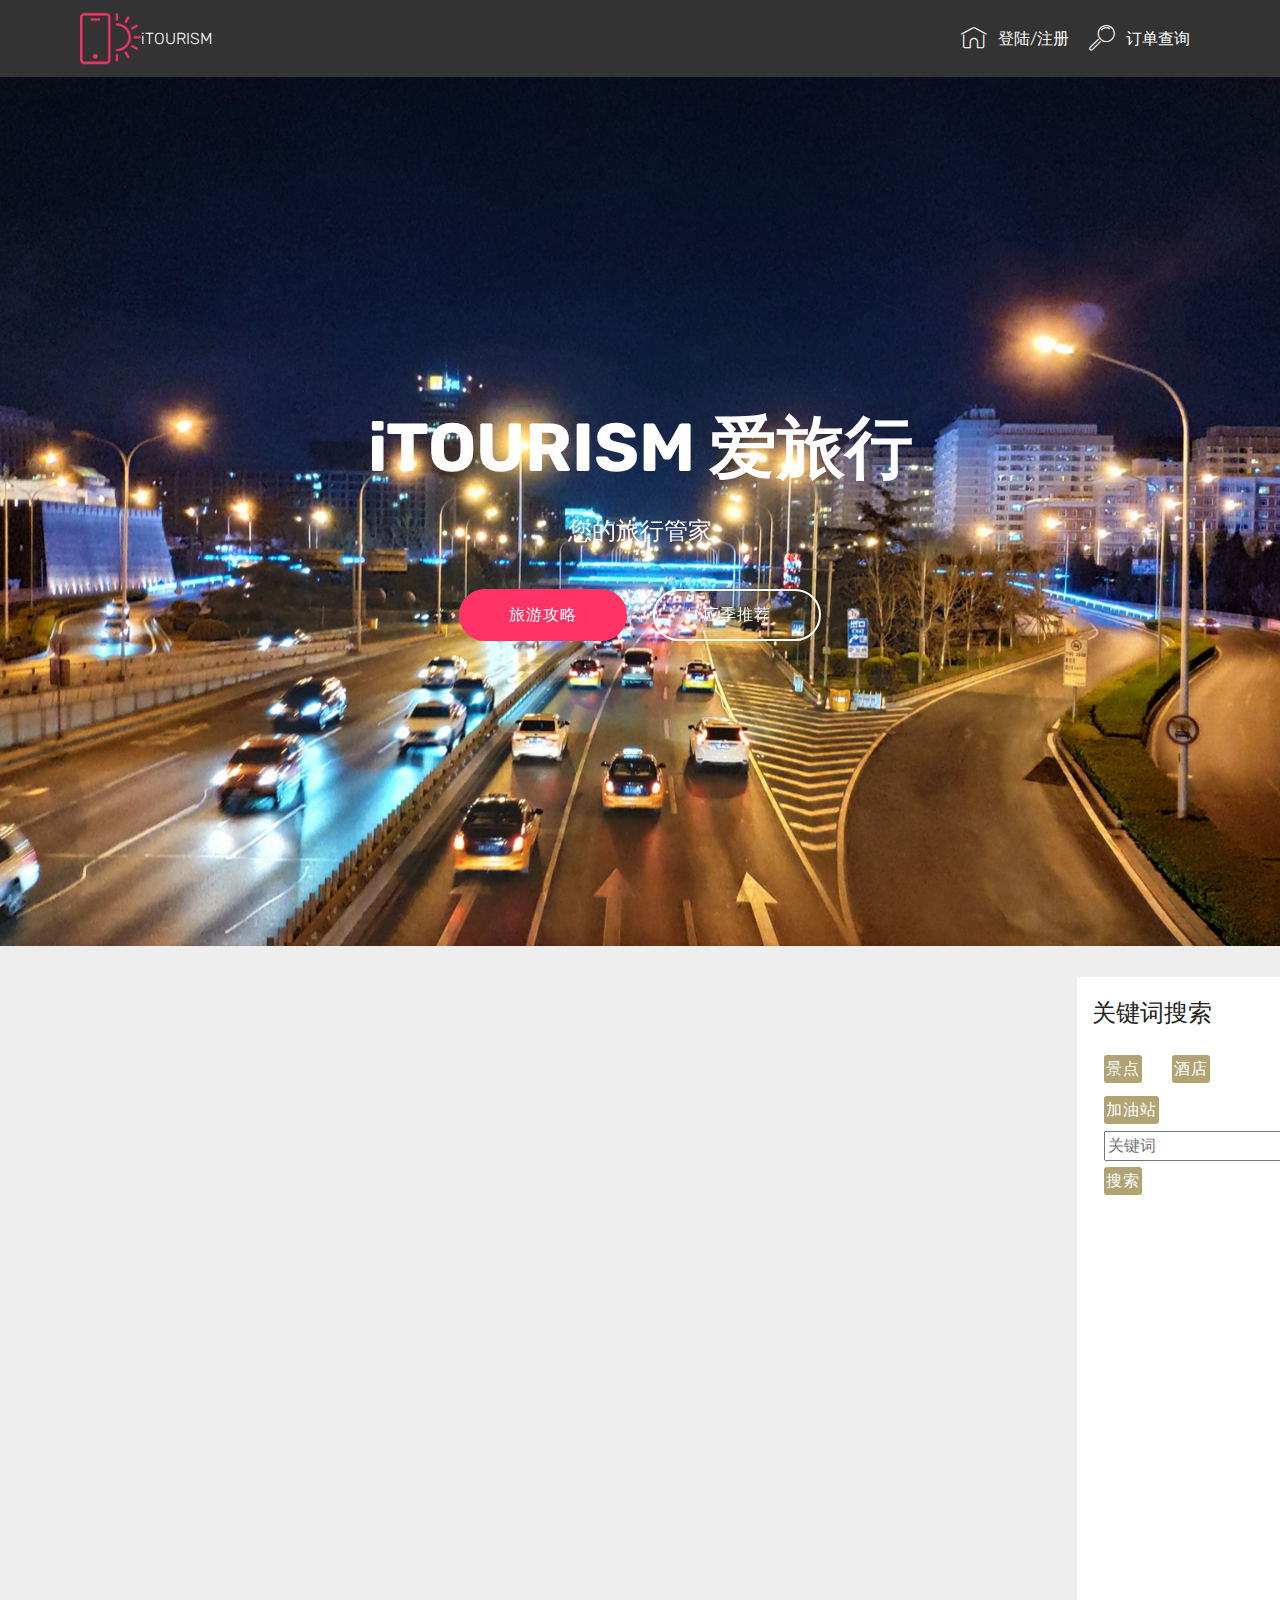
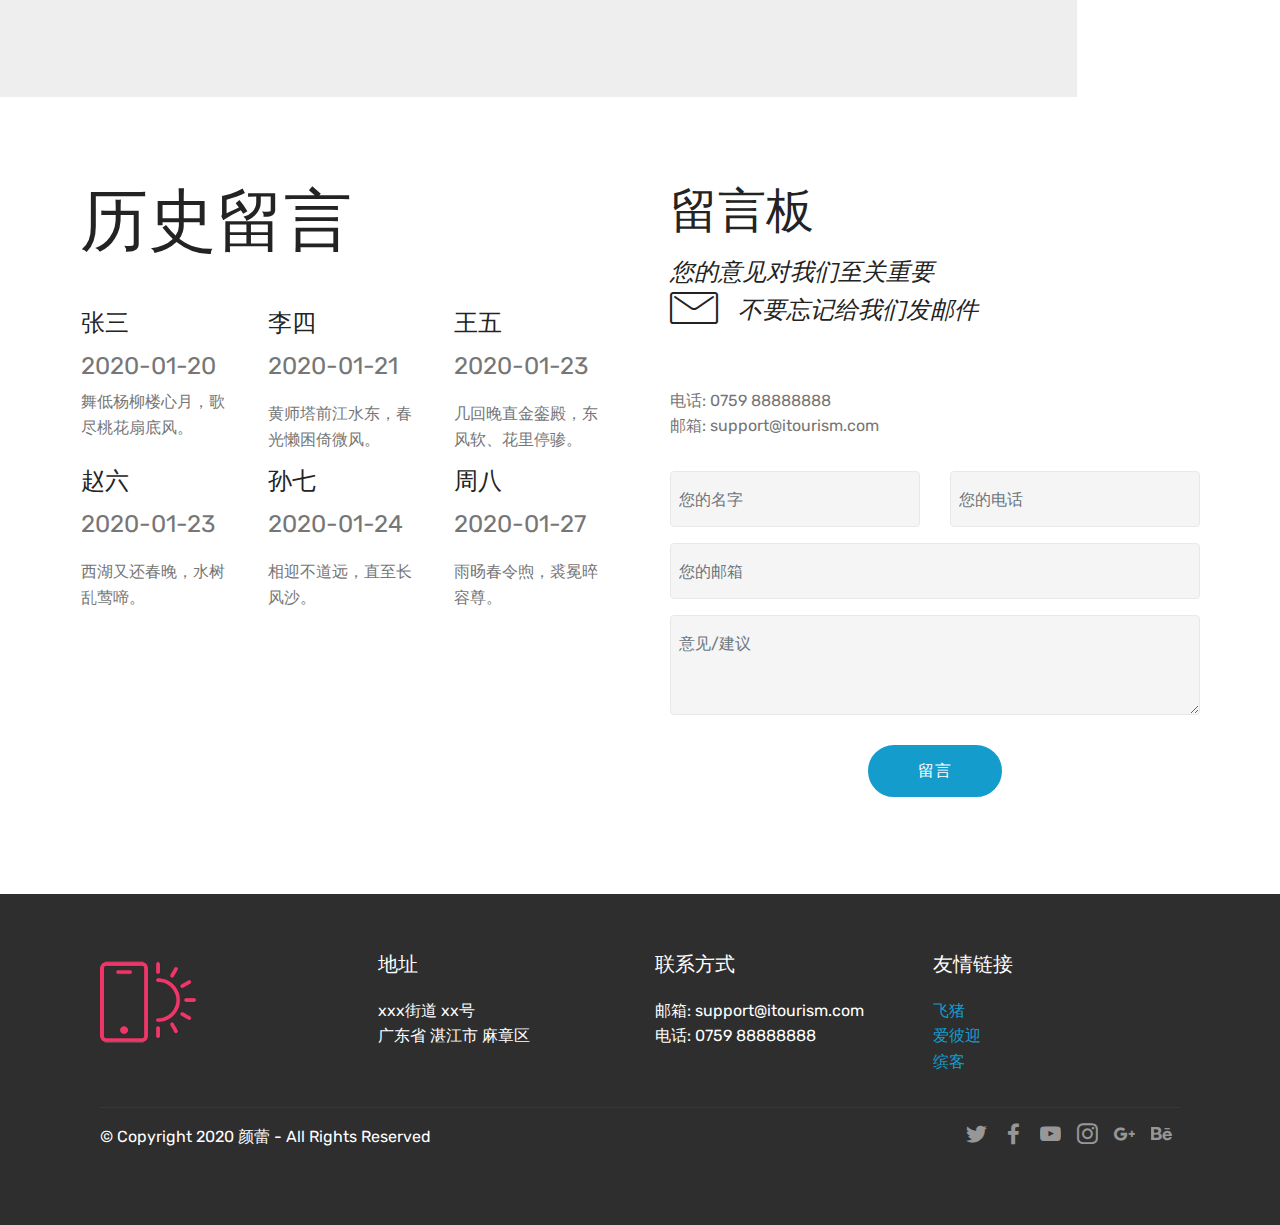
==== commit 52a613c3: "update 20200421" ====
--- a/index.html
+++ b/index.html
@@ -9,6 +9,7 @@
     <link rel="stylesheet" href="assets/web/assets/mobirise-icons/mobirise-icons.css">
     <link rel="stylesheet" href="assets/bootstrap/css/bootstrap.min.css">
     <link rel="stylesheet" href="assets/theme/css/style.css">
+    <link rel="stylesheet" href="assets/socicon/css/styles.css">
     <link rel="stylesheet" href="assets/mobirise/css/mbr-additional.css" type="text/css">
     <style>
         .anchorBL {
@@ -75,7 +76,7 @@
                     您的旅行管家
                 </p>
                 <div class="mbr-section-btn">
-                    <a class="btn btn-md btn-secondary display-4" href="guideline.html" target="_blank">旅游攻略</a>
+                    <a class="btn btn-md btn-secondary display-4" href="guideline.html">旅游攻略</a>
                     <a class="btn btn-md btn-white-outline display-4" href="recommendation.html"
                        target="_blank">应季推荐</a>
                 </div>
--- a/assets/socicon/css/styles.css
+++ b/assets/socicon/css/styles.css
@@ -0,0 +1,933 @@
+@charset "UTF-8";
+
+@font-face {
+  font-family: 'Socicon';
+  src:  url('../fonts/socicon.eot');
+  src:  url('../fonts/socicon.eot?#iefix') format('embedded-opentype'),
+    url('../fonts/socicon.woff2') format('woff2'),
+    url('../fonts/socicon.ttf') format('truetype'),
+    url('../fonts/socicon.woff') format('woff'),
+    url('../fonts/socicon.svg#socicon') format('svg');
+  font-weight: normal;
+  font-style: normal;
+}
+
+[data-icon]:before {
+  font-family: "socicon" !important;
+  content: attr(data-icon);
+  font-style: normal !important;
+  font-weight: normal !important;
+  font-variant: normal !important;
+  text-transform: none !important;
+  speak: none;
+  line-height: 1;
+  -webkit-font-smoothing: antialiased;
+  -moz-osx-font-smoothing: grayscale;
+}
+
+[class^="socicon-"], [class*=" socicon-"] {
+  /* use !important to prevent issues with browser extensions that change fonts */
+  font-family: 'Socicon' !important;
+  speak: none;
+  font-style: normal;
+  font-weight: normal;
+  font-variant: normal;
+  text-transform: none;
+  line-height: 1;
+
+  /* Better Font Rendering =========== */
+  -webkit-font-smoothing: antialiased;
+  -moz-osx-font-smoothing: grayscale;
+}
+
+.socicon-eitaa:before {
+  content: "\e97c";
+}
+.socicon-soroush:before {
+  content: "\e97d";
+}
+.socicon-bale:before {
+  content: "\e97e";
+}
+.socicon-zazzle:before {
+  content: "\e97b";
+}
+.socicon-society6:before {
+  content: "\e97a";
+}
+.socicon-redbubble:before {
+  content: "\e979";
+}
+.socicon-avvo:before {
+  content: "\e978";
+}
+.socicon-stitcher:before {
+  content: "\e977";
+}
+.socicon-googlehangouts:before {
+  content: "\e974";
+}
+.socicon-dlive:before {
+  content: "\e975";
+}
+.socicon-vsco:before {
+  content: "\e976";
+}
+.socicon-flipboard:before {
+  content: "\e973";
+}
+.socicon-ubuntu:before {
+  content: "\e958";
+}
+.socicon-artstation:before {
+  content: "\e959";
+}
+.socicon-invision:before {
+  content: "\e95a";
+}
+.socicon-torial:before {
+  content: "\e95b";
+}
+.socicon-collectorz:before {
+  content: "\e95c";
+}
+.socicon-seenthis:before {
+  content: "\e95d";
+}
+.socicon-googleplaymusic:before {
+  content: "\e95e";
+}
+.socicon-debian:before {
+  content: "\e95f";
+}
+.socicon-filmfreeway:before {
+  content: "\e960";
+}
+.socicon-gnome:before {
+  content: "\e961";
+}
+.socicon-itchio:before {
+  content: "\e962";
+}
+.socicon-jamendo:before {
+  content: "\e963";
+}
+.socicon-mix:before {
+  content: "\e964";
+}
+.socicon-sharepoint:before {
+  content: "\e965";
+}
+.socicon-tinder:before {
+  content: "\e966";
+}
+.socicon-windguru:before {
+  content: "\e967";
+}
+.socicon-cdbaby:before {
+  content: "\e968";
+}
+.socicon-elementaryos:before {
+  content: "\e969";
+}
+.socicon-stage32:before {
+  content: "\e96a";
+}
+.socicon-tiktok:before {
+  content: "\e96b";
+}
+.socicon-gitter:before {
+  content: "\e96c";
+}
+.socicon-letterboxd:before {
+  content: "\e96d";
+}
+.socicon-threema:before {
+  content: "\e96e";
+}
+.socicon-splice:before {
+  content: "\e96f";
+}
+.socicon-metapop:before {
+  content: "\e970";
+}
+.socicon-naver:before {
+  content: "\e971";
+}
+.socicon-remote:before {
+  content: "\e972";
+}
+.socicon-internet:before {
+  content: "\e957";
+}
+.socicon-moddb:before {
+  content: "\e94b";
+}
+.socicon-indiedb:before {
+  content: "\e94c";
+}
+.socicon-traxsource:before {
+  content: "\e94d";
+}
+.socicon-gamefor:before {
+  content: "\e94e";
+}
+.socicon-pixiv:before {
+  content: "\e94f";
+}
+.socicon-myanimelist:before {
+  content: "\e950";
+}
+.socicon-blackberry:before {
+  content: "\e951";
+}
+.socicon-wickr:before {
+  content: "\e952";
+}
+.socicon-spip:before {
+  content: "\e953";
+}
+.socicon-napster:before {
+  content: "\e954";
+}
+.socicon-beatport:before {
+  content: "\e955";
+}
+.socicon-hackerone:before {
+  content: "\e956";
+}
+.socicon-hackernews:before {
+  content: "\e946";
+}
+.socicon-smashwords:before {
+  content: "\e947";
+}
+.socicon-kobo:before {
+  content: "\e948";
+}
+.socicon-bookbub:before {
+  content: "\e949";
+}
+.socicon-mailru:before {
+  content: "\e94a";
+}
+.socicon-gitlab:before {
+  content: "\e945";
+}
+.socicon-instructables:before {
+  content: "\e944";
+}
+.socicon-portfolio:before {
+  content: "\e943";
+}
+.socicon-codered:before {
+  content: "\e940";
+}
+.socicon-origin:before {
+  content: "\e941";
+}
+.socicon-nextdoor:before {
+  content: "\e942";
+}
+.socicon-udemy:before {
+  content: "\e93f";
+}
+.socicon-livemaster:before {
+  content: "\e93e";
+}
+.socicon-crunchbase:before {
+  content: "\e93b";
+}
+.socicon-homefy:before {
+  content: "\e93c";
+}
+.socicon-calendly:before {
+  content: "\e93d";
+}
+.socicon-realtor:before {
+  content: "\e90f";
+}
+.socicon-tidal:before {
+  content: "\e910";
+}
+.socicon-qobuz:before {
+  content: "\e911";
+}
+.socicon-natgeo:before {
+  content: "\e912";
+}
+.socicon-mastodon:before {
+  content: "\e913";
+}
+.socicon-unsplash:before {
+  content: "\e914";
+}
+.socicon-homeadvisor:before {
+  content: "\e915";
+}
+.socicon-angieslist:before {
+  content: "\e916";
+}
+.socicon-codepen:before {
+  content: "\e917";
+}
+.socicon-slack:before {
+  content: "\e918";
+}
+.socicon-openaigym:before {
+  content: "\e919";
+}
+.socicon-logmein:before {
+  content: "\e91a";
+}
+.socicon-fiverr:before {
+  content: "\e91b";
+}
+.socicon-gotomeeting:before {
+  content: "\e91c";
+}
+.socicon-aliexpress:before {
+  content: "\e91d";
+}
+.socicon-guru:before {
+  content: "\e91e";
+}
+.socicon-appstore:before {
+  content: "\e91f";
+}
+.socicon-homes:before {
+  content: "\e920";
+}
+.socicon-zoom:before {
+  content: "\e921";
+}
+.socicon-alibaba:before {
+  content: "\e922";
+}
+.socicon-craigslist:before {
+  content: "\e923";
+}
+.socicon-wix:before {
+  content: "\e924";
+}
+.socicon-redfin:before {
+  content: "\e925";
+}
+.socicon-googlecalendar:before {
+  content: "\e926";
+}
+.socicon-shopify:before {
+  content: "\e927";
+}
+.socicon-freelancer:before {
+  content: "\e928";
+}
+.socicon-seedrs:before {
+  content: "\e929";
+}
+.socicon-bing:before {
+  content: "\e92a";
+}
+.socicon-doodle:before {
+  content: "\e92b";
+}
+.socicon-bonanza:before {
+  content: "\e92c";
+}
+.socicon-squarespace:before {
+  content: "\e92d";
+}
+.socicon-toptal:before {
+  content: "\e92e";
+}
+.socicon-gust:before {
+  content: "\e92f";
+}
+.socicon-ask:before {
+  content: "\e930";
+}
+.socicon-trulia:before {
+  content: "\e931";
+}
+.socicon-loomly:before {
+  content: "\e932";
+}
+.socicon-ghost:before {
+  content: "\e933";
+}
+.socicon-upwork:before {
+  content: "\e934";
+}
+.socicon-fundable:before {
+  content: "\e935";
+}
+.socicon-booking:before {
+  content: "\e936";
+}
+.socicon-googlemaps:before {
+  content: "\e937";
+}
+.socicon-zillow:before {
+  content: "\e938";
+}
+.socicon-niconico:before {
+  content: "\e939";
+}
+.socicon-toneden:before {
+  content: "\e93a";
+}
+.socicon-augment:before {
+  content: "\e908";
+}
+.socicon-bitbucket:before {
+  content: "\e909";
+}
+.socicon-fyuse:before {
+  content: "\e90a";
+}
+.socicon-yt-gaming:before {
+  content: "\e90b";
+}
+.socicon-sketchfab:before {
+  content: "\e90c";
+}
+.socicon-mobcrush:before {
+  content: "\e90d";
+}
+.socicon-microsoft:before {
+  content: "\e90e";
+}
+.socicon-pandora:before {
+  content: "\e907";
+}
+.socicon-messenger:before {
+  content: "\e906";
+}
+.socicon-gamewisp:before {
+  content: "\e905";
+}
+.socicon-bloglovin:before {
+  content: "\e904";
+}
+.socicon-tunein:before {
+  content: "\e903";
+}
+.socicon-gamejolt:before {
+  content: "\e901";
+}
+.socicon-trello:before {
+  content: "\e902";
+}
+.socicon-spreadshirt:before {
+  content: "\e900";
+}
+.socicon-500px:before {
+  content: "\e000";
+}
+.socicon-8tracks:before {
+  content: "\e001";
+}
+.socicon-airbnb:before {
+  content: "\e002";
+}
+.socicon-alliance:before {
+  content: "\e003";
+}
+.socicon-amazon:before {
+  content: "\e004";
+}
+.socicon-amplement:before {
+  content: "\e005";
+}
+.socicon-android:before {
+  content: "\e006";
+}
+.socicon-angellist:before {
+  content: "\e007";
+}
+.socicon-apple:before {
+  content: "\e008";
+}
+.socicon-appnet:before {
+  content: "\e009";
+}
+.socicon-baidu:before {
+  content: "\e00a";
+}
+.socicon-bandcamp:before {
+  content: "\e00b";
+}
+.socicon-battlenet:before {
+  content: "\e00c";
+}
+.socicon-mixer:before {
+  content: "\e00d";
+}
+.socicon-bebee:before {
+  content: "\e00e";
+}
+.socicon-bebo:before {
+  content: "\e00f";
+}
+.socicon-behance:before {
+  content: "\e010";
+}
+.socicon-blizzard:before {
+  content: "\e011";
+}
+.socicon-blogger:before {
+  content: "\e012";
+}
+.socicon-buffer:before {
+  content: "\e013";
+}
+.socicon-chrome:before {
+  content: "\e014";
+}
+.socicon-coderwall:before {
+  content: "\e015";
+}
+.socicon-curse:before {
+  content: "\e016";
+}
+.socicon-dailymotion:before {
+  content: "\e017";
+}
+.socicon-deezer:before {
+  content: "\e018";
+}
+.socicon-delicious:before {
+  content: "\e019";
+}
+.socicon-deviantart:before {
+  content: "\e01a";
+}
+.socicon-diablo:before {
+  content: "\e01b";
+}
+.socicon-digg:before {
+  content: "\e01c";
+}
+.socicon-discord:before {
+  content: "\e01d";
+}
+.socicon-disqus:before {
+  content: "\e01e";
+}
+.socicon-douban:before {
+  content: "\e01f";
+}
+.socicon-draugiem:before {
+  content: "\e020";
+}
+.socicon-dribbble:before {
+  content: "\e021";
+}
+.socicon-drupal:before {
+  content: "\e022";
+}
+.socicon-ebay:before {
+  content: "\e023";
+}
+.socicon-ello:before {
+  content: "\e024";
+}
+.socicon-endomodo:before {
+  content: "\e025";
+}
+.socicon-envato:before {
+  content: "\e026";
+}
+.socicon-etsy:before {
+  content: "\e027";
+}
+.socicon-facebook:before {
+  content: "\e028";
+}
+.socicon-feedburner:before {
+  content: "\e029";
+}
+.socicon-filmweb:before {
+  content: "\e02a";
+}
+.socicon-firefox:before {
+  content: "\e02b";
+}
+.socicon-flattr:before {
+  content: "\e02c";
+}
+.socicon-flickr:before {
+  content: "\e02d";
+}
+.socicon-formulr:before {
+  content: "\e02e";
+}
+.socicon-forrst:before {
+  content: "\e02f";
+}
+.socicon-foursquare:before {
+  content: "\e030";
+}
+.socicon-friendfeed:before {
+  content: "\e031";
+}
+.socicon-github:before {
+  content: "\e032";
+}
+.socicon-goodreads:before {
+  content: "\e033";
+}
+.socicon-google:before {
+  content: "\e034";
+}
+.socicon-googlescholar:before {
+  content: "\e035";
+}
+.socicon-googlegroups:before {
+  content: "\e036";
+}
+.socicon-googlephotos:before {
+  content: "\e037";
+}
+.socicon-googleplus:before {
+  content: "\e038";
+}
+.socicon-grooveshark:before {
+  content: "\e039";
+}
+.socicon-hackerrank:before {
+  content: "\e03a";
+}
+.socicon-hearthstone:before {
+  content: "\e03b";
+}
+.socicon-hellocoton:before {
+  content: "\e03c";
+}
+.socicon-heroes:before {
+  content: "\e03d";
+}
+.socicon-smashcast:before {
+  content: "\e03e";
+}
+.socicon-horde:before {
+  content: "\e03f";
+}
+.socicon-houzz:before {
+  content: "\e040";
+}
+.socicon-icq:before {
+  content: "\e041";
+}
+.socicon-identica:before {
+  content: "\e042";
+}
+.socicon-imdb:before {
+  content: "\e043";
+}
+.socicon-instagram:before {
+  content: "\e044";
+}
+.socicon-issuu:before {
+  content: "\e045";
+}
+.socicon-istock:before {
+  content: "\e046";
+}
+.socicon-itunes:before {
+  content: "\e047";
+}
+.socicon-keybase:before {
+  content: "\e048";
+}
+.socicon-lanyrd:before {
+  content: "\e049";
+}
+.socicon-lastfm:before {
+  content: "\e04a";
+}
+.socicon-line:before {
+  content: "\e04b";
+}
+.socicon-linkedin:before {
+  content: "\e04c";
+}
+.socicon-livejournal:before {
+  content: "\e04d";
+}
+.socicon-lyft:before {
+  content: "\e04e";
+}
+.socicon-macos:before {
+  content: "\e04f";
+}
+.socicon-mail:before {
+  content: "\e050";
+}
+.socicon-medium:before {
+  content: "\e051";
+}
+.socicon-meetup:before {
+  content: "\e052";
+}
+.socicon-mixcloud:before {
+  content: "\e053";
+}
+.socicon-modelmayhem:before {
+  content: "\e054";
+}
+.socicon-mumble:before {
+  content: "\e055";
+}
+.socicon-myspace:before {
+  content: "\e056";
+}
+.socicon-newsvine:before {
+  content: "\e057";
+}
+.socicon-nintendo:before {
+  content: "\e058";
+}
+.socicon-npm:before {
+  content: "\e059";
+}
+.socicon-odnoklassniki:before {
+  content: "\e05a";
+}
+.socicon-openid:before {
+  content: "\e05b";
+}
+.socicon-opera:before {
+  content: "\e05c";
+}
+.socicon-outlook:before {
+  content: "\e05d";
+}
+.socicon-overwatch:before {
+  content: "\e05e";
+}
+.socicon-patreon:before {
+  content: "\e05f";
+}
+.socicon-paypal:before {
+  content: "\e060";
+}
+.socicon-periscope:before {
+  content: "\e061";
+}
+.socicon-persona:before {
+  content: "\e062";
+}
+.socicon-pinterest:before {
+  content: "\e063";
+}
+.socicon-play:before {
+  content: "\e064";
+}
+.socicon-player:before {
+  content: "\e065";
+}
+.socicon-playstation:before {
+  content: "\e066";
+}
+.socicon-pocket:before {
+  content: "\e067";
+}
+.socicon-qq:before {
+  content: "\e068";
+}
+.socicon-quora:before {
+  content: "\e069";
+}
+.socicon-raidcall:before {
+  content: "\e06a";
+}
+.socicon-ravelry:before {
+  content: "\e06b";
+}
+.socicon-reddit:before {
+  content: "\e06c";
+}
+.socicon-renren:before {
+  content: "\e06d";
+}
+.socicon-researchgate:before {
+  content: "\e06e";
+}
+.socicon-residentadvisor:before {
+  content: "\e06f";
+}
+.socicon-reverbnation:before {
+  content: "\e070";
+}
+.socicon-rss:before {
+  content: "\e071";
+}
+.socicon-sharethis:before {
+  content: "\e072";
+}
+.socicon-skype:before {
+  content: "\e073";
+}
+.socicon-slideshare:before {
+  content: "\e074";
+}
+.socicon-smugmug:before {
+  content: "\e075";
+}
+.socicon-snapchat:before {
+  content: "\e076";
+}
+.socicon-songkick:before {
+  content: "\e077";
+}
+.socicon-soundcloud:before {
+  content: "\e078";
+}
+.socicon-spotify:before {
+  content: "\e079";
+}
+.socicon-stackexchange:before {
+  content: "\e07a";
+}
+.socicon-stackoverflow:before {
+  content: "\e07b";
+}
+.socicon-starcraft:before {
+  content: "\e07c";
+}
+.socicon-stayfriends:before {
+  content: "\e07d";
+}
+.socicon-steam:before {
+  content: "\e07e";
+}
+.socicon-storehouse:before {
+  content: "\e07f";
+}
+.socicon-strava:before {
+  content: "\e080";
+}
+.socicon-streamjar:before {
+  content: "\e081";
+}
+.socicon-stumbleupon:before {
+  content: "\e082";
+}
+.socicon-swarm:before {
+  content: "\e083";
+}
+.socicon-teamspeak:before {
+  content: "\e084";
+}
+.socicon-teamviewer:before {
+  content: "\e085";
+}
+.socicon-technorati:before {
+  content: "\e086";
+}
+.socicon-telegram:before {
+  content: "\e087";
+}
+.socicon-tripadvisor:before {
+  content: "\e088";
+}
+.socicon-tripit:before {
+  content: "\e089";
+}
+.socicon-triplej:before {
+  content: "\e08a";
+}
+.socicon-tumblr:before {
+  content: "\e08b";
+}
+.socicon-twitch:before {
+  content: "\e08c";
+}
+.socicon-twitter:before {
+  content: "\e08d";
+}
+.socicon-uber:before {
+  content: "\e08e";
+}
+.socicon-ventrilo:before {
+  content: "\e08f";
+}
+.socicon-viadeo:before {
+  content: "\e090";
+}
+.socicon-viber:before {
+  content: "\e091";
+}
+.socicon-viewbug:before {
+  content: "\e092";
+}
+.socicon-vimeo:before {
+  content: "\e093";
+}
+.socicon-vine:before {
+  content: "\e094";
+}
+.socicon-vkontakte:before {
+  content: "\e095";
+}
+.socicon-warcraft:before {
+  content: "\e096";
+}
+.socicon-wechat:before {
+  content: "\e097";
+}
+.socicon-weibo:before {
+  content: "\e098";
+}
+.socicon-whatsapp:before {
+  content: "\e099";
+}
+.socicon-wikipedia:before {
+  content: "\e09a";
+}
+.socicon-windows:before {
+  content: "\e09b";
+}
+.socicon-wordpress:before {
+  content: "\e09c";
+}
+.socicon-wykop:before {
+  content: "\e09d";
+}
+.socicon-xbox:before {
+  content: "\e09e";
+}
+.socicon-xing:before {
+  content: "\e09f";
+}
+.socicon-yahoo:before {
+  content: "\e0a0";
+}
+.socicon-yammer:before {
+  content: "\e0a1";
+}
+.socicon-yandex:before {
+  content: "\e0a2";
+}
+.socicon-yelp:before {
+  content: "\e0a3";
+}
+.socicon-younow:before {
+  content: "\e0a4";
+}
+.socicon-youtube:before {
+  content: "\e0a5";
+}
+.socicon-zapier:before {
+  content: "\e0a6";
+}
+.socicon-zerply:before {
+  content: "\e0a7";
+}
+.socicon-zomato:before {
+  content: "\e0a8";
+}
+.socicon-zynga:before {
+  content: "\e0a9";
+}
--- a/assets/mobirise/css/mbr-additional.css
+++ b/assets/mobirise/css/mbr-additional.css
@@ -1551,4 +1551,62 @@
 
 .cid-map .baidu-map[data-state="loading"] [data-state-details] {
     display: none;
+}
+.cid-guide-1 {
+    padding-top: 90px;
+    padding-bottom: 90px;
+    background: linear-gradient(45deg, #0f7699, #ff7f9f);
+}
+@media (min-width: 992px) {
+    .cid-guide-1 .mbr-figure {
+        padding-left: 4rem;
+    }
+}
+@media (max-width: 991px) {
+    .cid-guide-1 .mbr-figure {
+        padding-top: 3rem;
+    }
+}
+.cid-guide-2 {
+    padding-top: 90px;
+    padding-bottom: 90px;
+    background-color: #ffffff;
+}
+.cid-guide-2 .mbr-section-subtitle {
+    color: #767676;
+    text-align: center;
+    font-weight: 300;
+}
+.cid-guide-2 .step {
+    width: 64px;
+    height: 64px;
+    font-size: 32px;
+    border-radius: 50%;
+    border: 2px solid #efefef;
+}
+@media (max-width: 767px) {
+    .cid-guide-2 .step {
+        width: 48px;
+        height: 48px;
+        font-size: 24px;
+    }
+}
+.cid-guide-2 .separline {
+    position: relative;
+}
+.cid-guide-2 .separline:after {
+    top: 68px;
+    left: 30px;
+    position: absolute;
+    content: "";
+    width: 2px;
+    height: calc(100% - (32px + 4px) * 2);
+    background-color: #efefef;
+}
+@media (max-width: 767px) {
+    .cid-guide-2 .separline:after {
+        top: 52px;
+        left: 22px;
+        height: calc(100% - 56px);
+    }
 }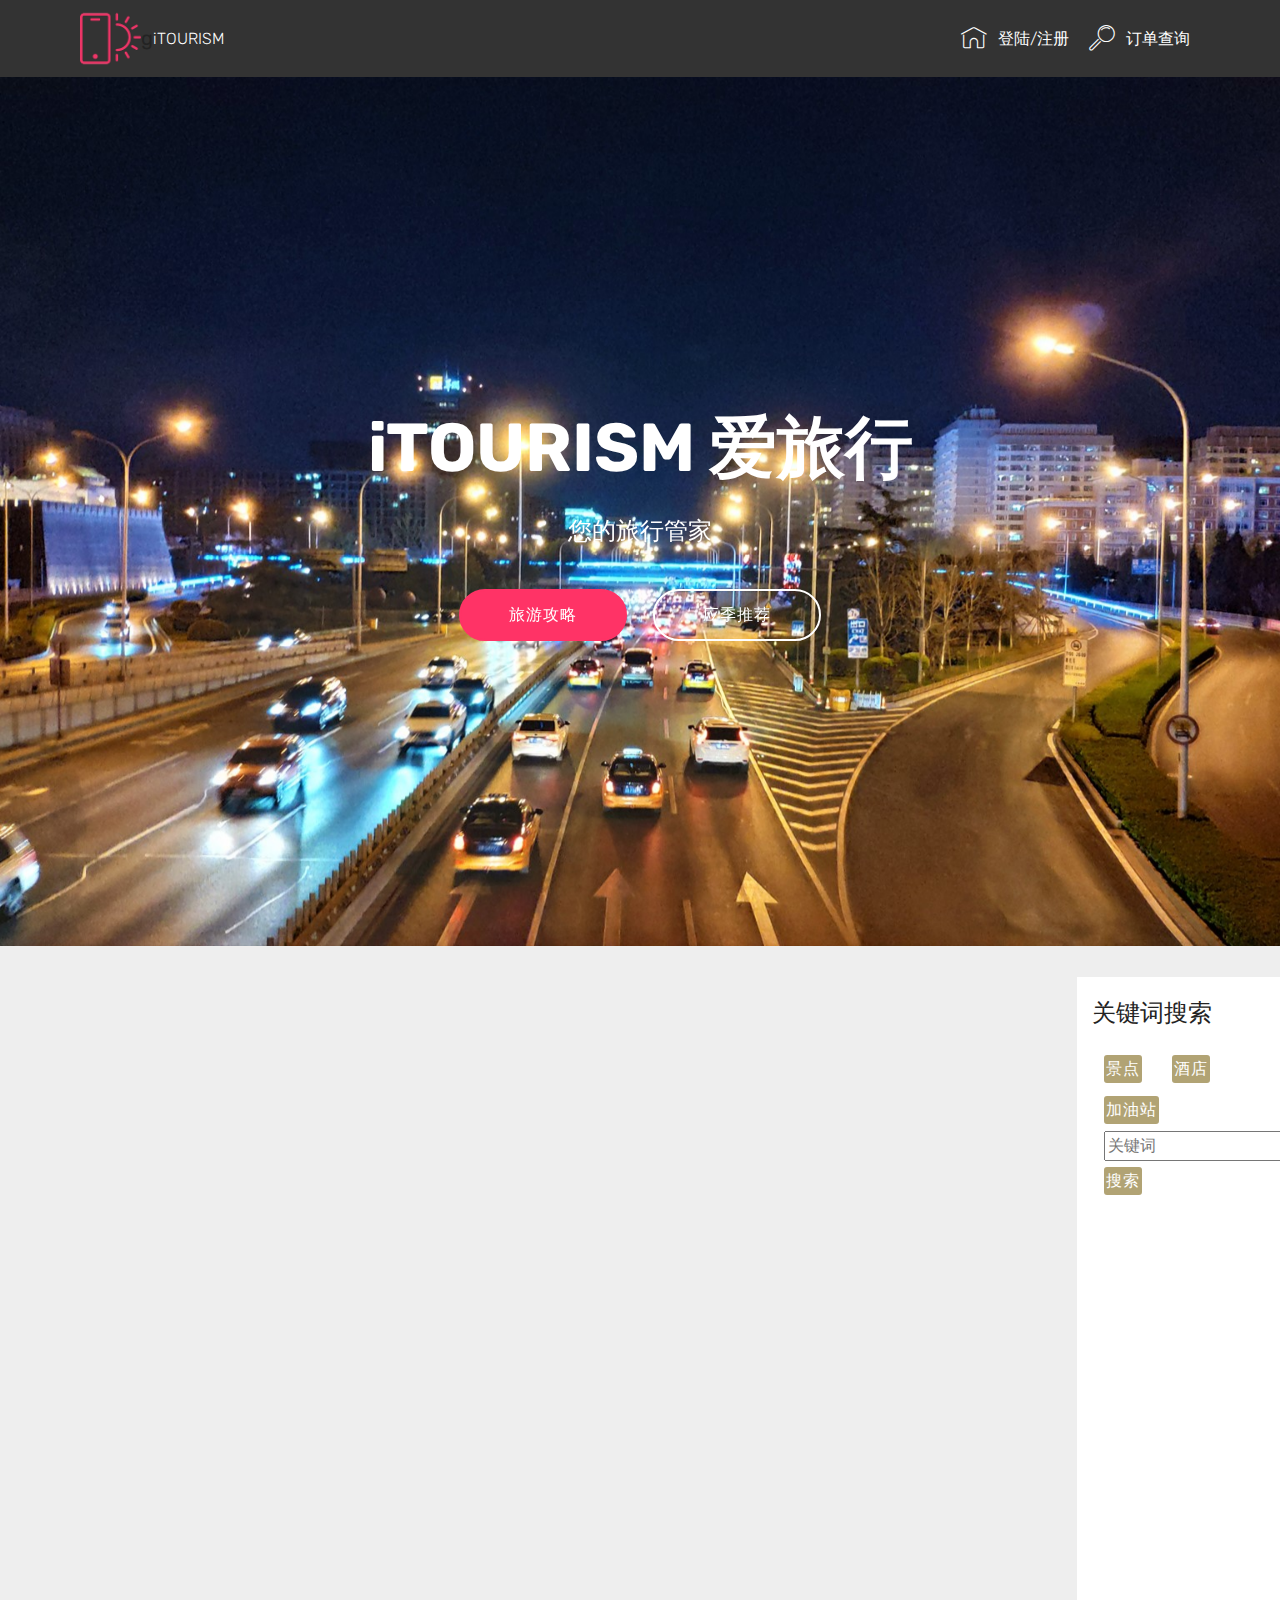
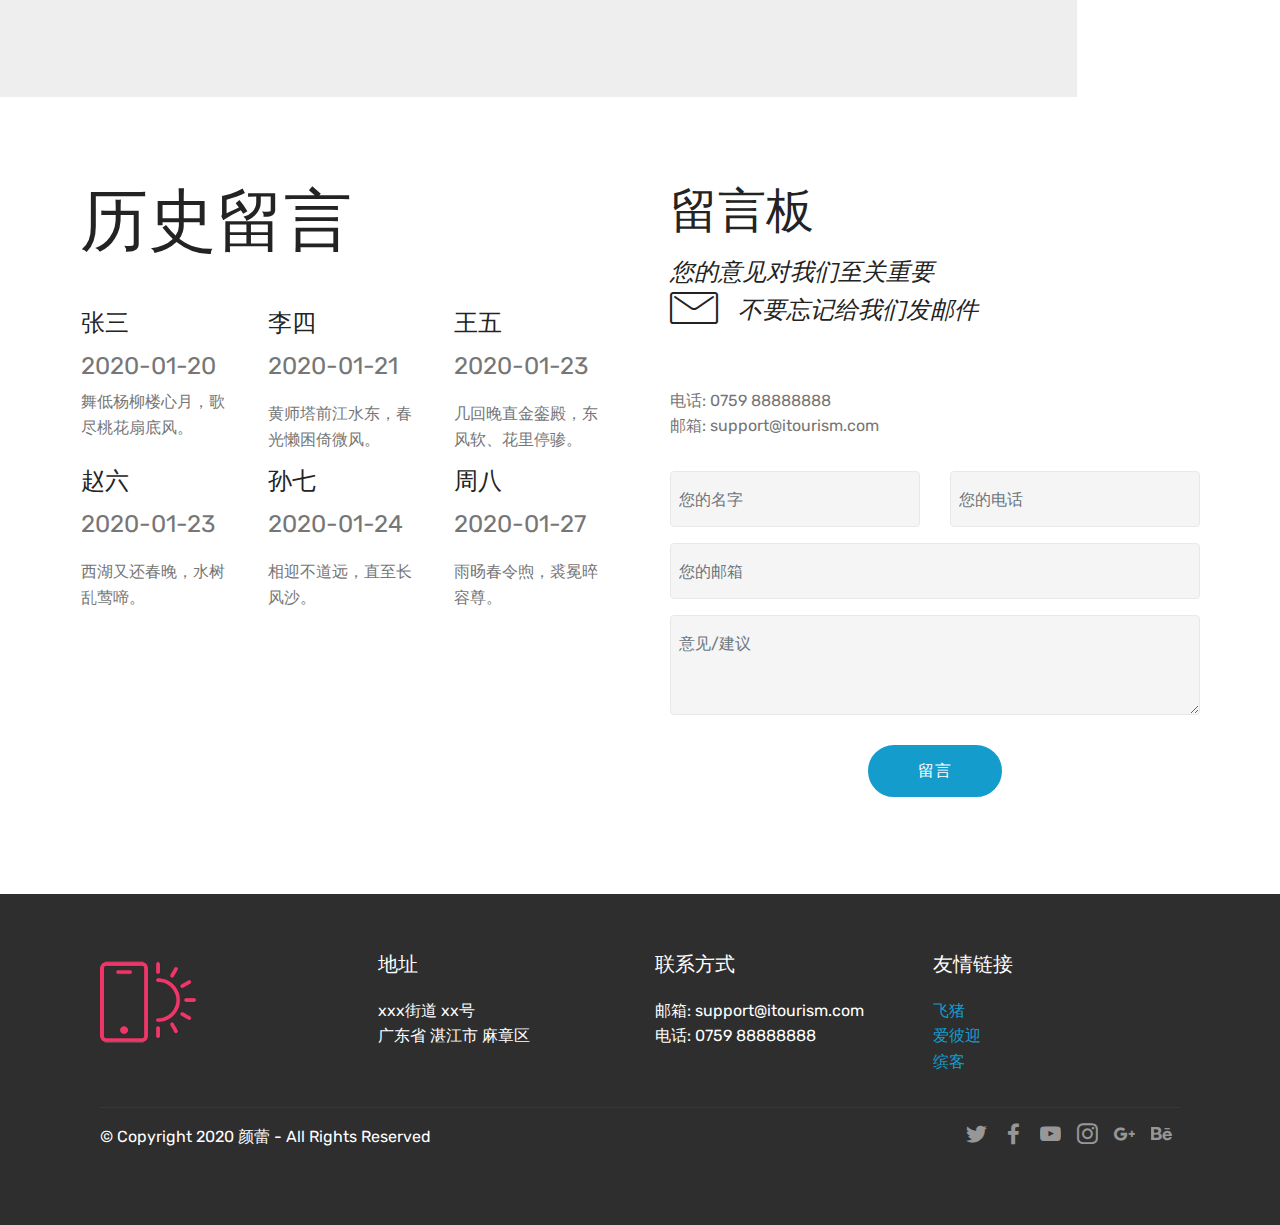
==== commit d5db1f57: "update 20200421" ====
--- a/index.html
+++ b/index.html
@@ -37,7 +37,7 @@
 							<a href="javascript:void(0);">
 								<img src="assets/images/logo2.png" alt="Mobirise" style="height: 3.8rem;">
 							</a>
-						</span>
+						</span>g
                 <span class="navbar-caption-wrap">
 							<a class="navbar-caption text-white display-4" href="javascript:void(0);">
 								iTOURISM
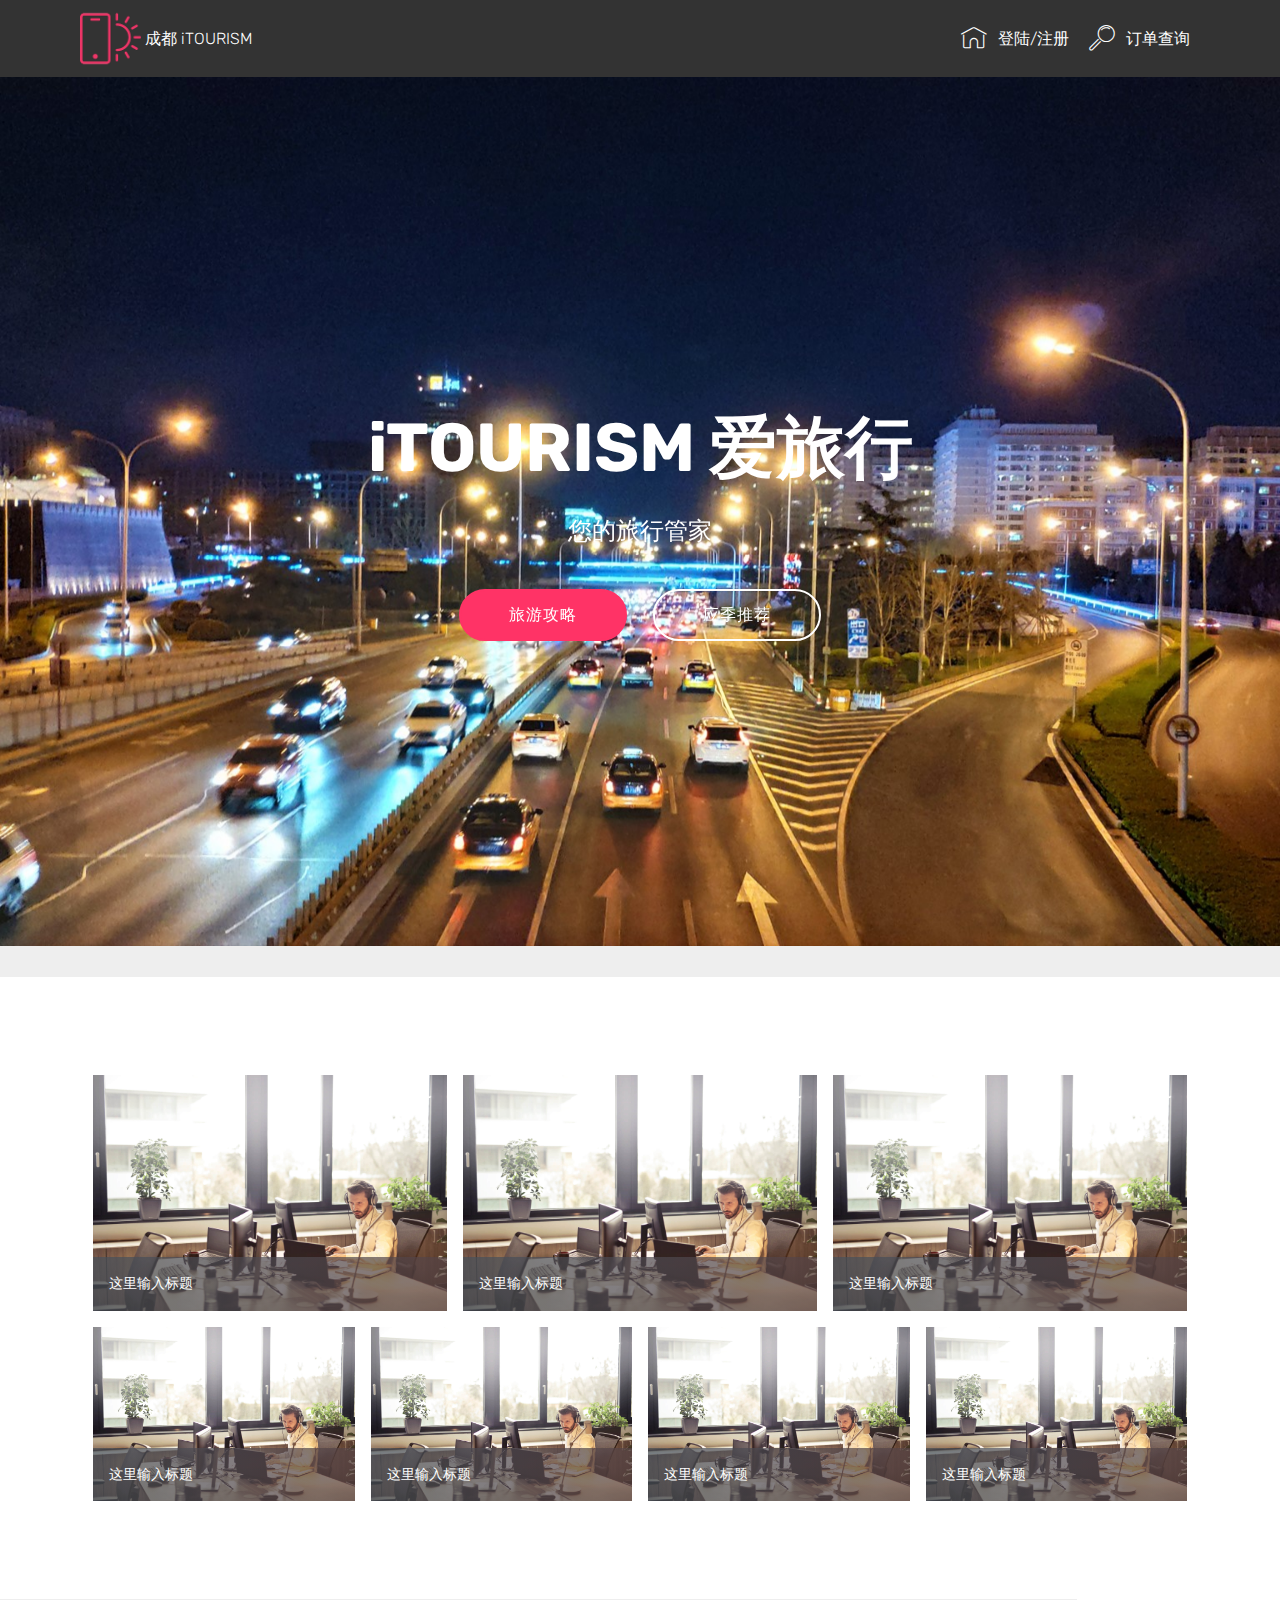
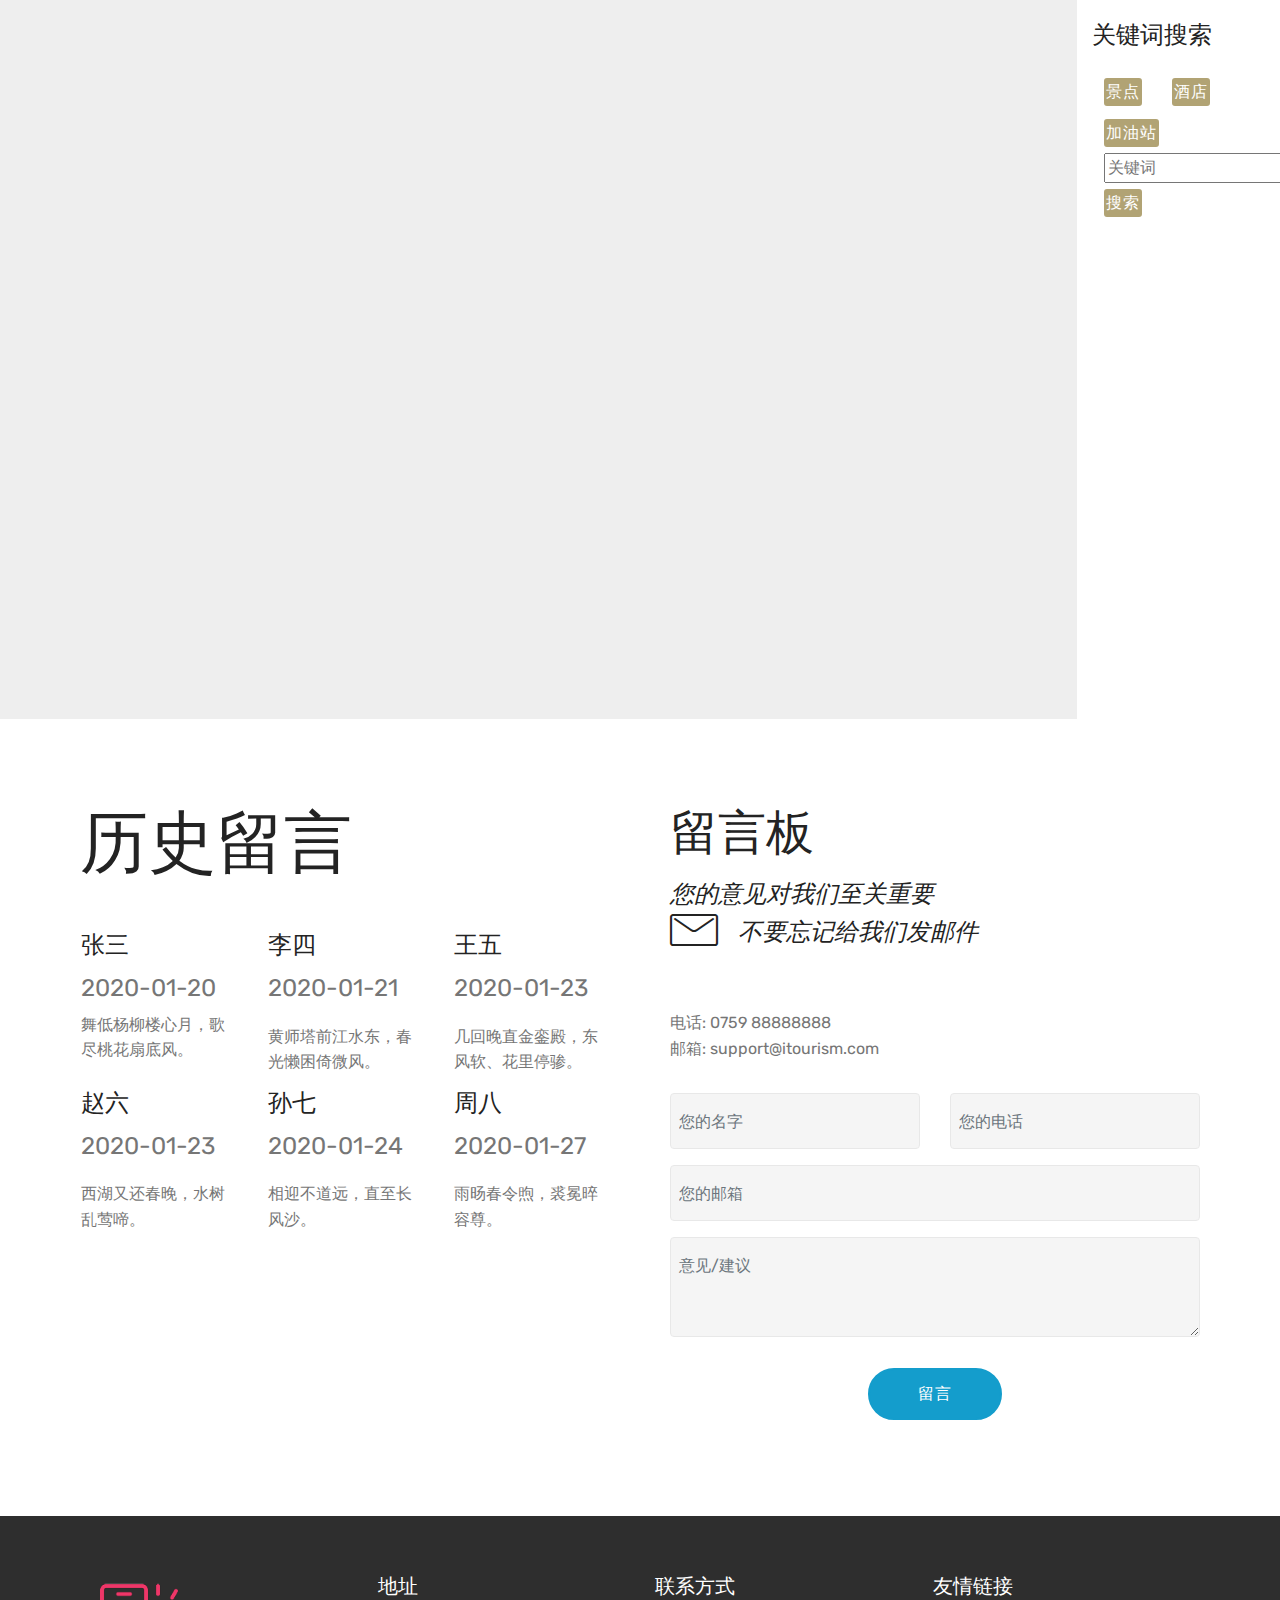
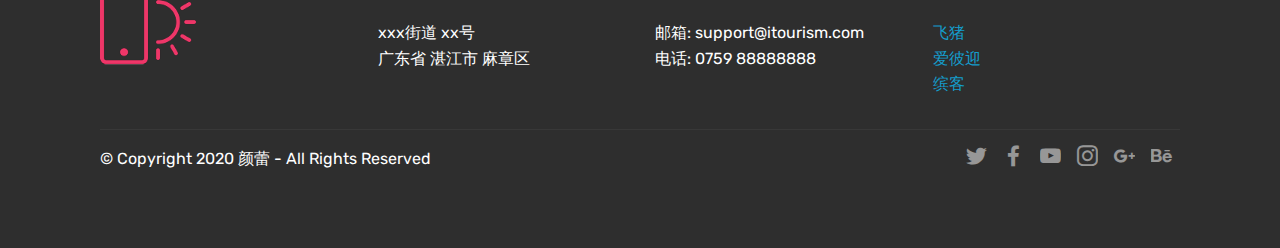
==== commit f6b5cc54: "update 20200424" ====
--- a/index.html
+++ b/index.html
@@ -10,6 +10,7 @@
     <link rel="stylesheet" href="assets/bootstrap/css/bootstrap.min.css">
     <link rel="stylesheet" href="assets/theme/css/style.css">
     <link rel="stylesheet" href="assets/socicon/css/styles.css">
+    <link rel="stylesheet" href="assets/gallery/style.css">
     <link rel="stylesheet" href="assets/mobirise/css/mbr-additional.css" type="text/css">
     <style>
         .anchorBL {
@@ -37,13 +38,52 @@
 							<a href="javascript:void(0);">
 								<img src="assets/images/logo2.png" alt="Mobirise" style="height: 3.8rem;">
 							</a>
-						</span>g
+						</span>
                 <span class="navbar-caption-wrap">
 							<a class="navbar-caption text-white display-4" href="javascript:void(0);">
-								iTOURISM
+								&nbsp;成都 iTOURISM
 							</a>
 						</span>
             </div>
+        </div>
+        <!-- 天气信息 -->
+        <div class="weather" pc="pc">
+            <div id="tp-weather-widget"></div>
+            <script>(function (T, h, i, n, k, P, a, g, e) {
+                g = function () {
+                    P = h.createElement(i);
+                    a = h.getElementsByTagName(i)[0];
+                    P.src = k;
+                    P.charset = "utf-8";
+                    P.async = 1;
+                    a.parentNode.insertBefore(P, a)
+                };
+                T["ThinkPageWeatherWidgetObject"] = n;
+                T[n] || (T[n] = function () {
+                    (T[n].q = T[n].q || []).push(arguments)
+                });
+                T[n].l = +new Date();
+                if (T.attachEvent) {
+                    T.attachEvent("onload", g)
+                } else {
+                    T.addEventListener("load", g, false)
+                }
+            }(window, document, "script", "tpwidget", "//widget.seniverse.com/widget/chameleon.js"))</script>
+            <script>tpwidget("init", {
+                "flavor": "slim",
+                "location": "WM6N2PM3WY2K",
+                "geolocation": "disabled",
+                "language": "zh-chs",
+                "unit": "c",
+                "theme": "chameleon",
+                "container": "tp-weather-widget",
+                "bubble": "enabled",
+                "alarmType": "badge",
+                "color": "#FFFFFF",
+                "uid": "U37E8327BB",
+                "hash": "ac3fb8b251440dd11ff217d5b42ed9e4"
+            });
+            tpwidget("show");</script>
         </div>
         <div class="collapse navbar-collapse" id="navbarSupportedContent">
             <ul class="navbar-nav nav-dropdown" data-app-modern-menu="true">
@@ -84,6 +124,101 @@
         </div>
     </div>
 </section>
+<section class="mbr-gallery mbr-slider-carousel cid-rWY4TnbIfW" id="gallery4-a">
+    <div class="container">
+        <div><!-- Gallery -->
+            <div class="gallery-row">
+                <div class="mbr-gallery-layout-default">
+                    <div>
+                        <div class="row-first row justify-content-center m-0">
+                            <div class="mbr-gallery-item col-lg-4 col-md-4 col-sm-12 p-2" data-video-url="false">
+                                <div href="#lb-gallery4-a" data-slide-to="0" data-toggle="modal"><img
+                                        src="assets/images/background5.jpg" alt="" title=""><span
+                                        class="icon-focus"></span><span
+                                        class="mbr-gallery-title mbr-fonts-style display-7">这里输入标题</span></div>
+                            </div>
+                            <div class="mbr-gallery-item col-lg-4 col-md-4 col-sm-12 p-2" data-video-url="false">
+                                <div href="#lb-gallery4-a" data-slide-to="1" data-toggle="modal"><img
+                                        src="assets/images/background5.jpg" alt="" title=""><span
+                                        class="icon-focus"></span><span
+                                        class="mbr-gallery-title mbr-fonts-style display-7">这里输入标题</span></div>
+                            </div>
+                            <div class="mbr-gallery-item col-lg-4 col-md-4 col-sm-12 p-2" data-video-url="false">
+                                <div href="#lb-gallery4-a" data-slide-to="2" data-toggle="modal"><img
+                                        src="assets/images/background5.jpg" alt="" title=""><span
+                                        class="icon-focus"></span><span
+                                        class="mbr-gallery-title mbr-fonts-style display-7">这里输入标题</span></div>
+                            </div>
+                        </div>
+                        <div class="row-second row justify-content-center m-0">
+                            <div class="mbr-gallery-item col-lg-3 col-md-6 col-sm-12 p-2" data-video-url="false">
+                                <div href="#lb-gallery4-a" data-slide-to="3" data-toggle="modal"><img
+                                        src="assets/images/background5.jpg" alt="" title=""><span
+                                        class="icon-focus"></span><span
+                                        class="mbr-gallery-title mbr-fonts-style display-7">这里输入标题</span></div>
+                            </div>
+                            <div class="mbr-gallery-item col-lg-3 col-md-6 col-sm-12 p-2" data-video-url="false">
+                                <div href="#lb-gallery4-a" data-slide-to="4" data-toggle="modal"><img
+                                        src="assets/images/background5.jpg" alt="" title=""><span
+                                        class="icon-focus"></span><span
+                                        class="mbr-gallery-title mbr-fonts-style display-7">这里输入标题</span></div>
+                            </div>
+                            <div class="mbr-gallery-item col-lg-3 col-md-6 col-sm-12 p-2" data-video-url="false">
+                                <div href="#lb-gallery4-a" data-slide-to="5" data-toggle="modal"><img
+                                        src="assets/images/background5.jpg" alt="" title=""><span
+                                        class="icon-focus"></span><span
+                                        class="mbr-gallery-title mbr-fonts-style display-7">这里输入标题</span></div>
+                            </div>
+                            <div class="mbr-gallery-item col-lg-3 col-md-6 col-sm-12 p-2" data-video-url="false">
+                                <div href="#lb-gallery4-a" data-slide-to="6" data-toggle="modal"><img
+                                        src="assets/images/background5.jpg" alt="" title=""><span
+                                        class="icon-focus"></span><span
+                                        class="mbr-gallery-title mbr-fonts-style display-7">这里输入标题</span></div>
+                            </div>
+                        </div>
+                    </div>
+                    <div class="clearfix"></div>
+                </div>
+            </div><!-- Lightbox -->
+            <div data-app-prevent-settings="" class="mbr-slider modal fade carousel slide" tabindex="-1"
+                 data-keyboard="true" data-interval="false" id="lb-gallery4-a">
+                <div class="modal-dialog">
+                    <div class="modal-content">
+                        <div class="modal-body">
+                            <div class="carousel-inner">
+                                <div class="carousel-item active"><img src="assets/images/background1.jpg" alt=""
+                                                                       title=""></div>
+                                <div class="carousel-item"><img src="assets/images/background5.jpg" alt="" title="">
+                                </div>
+                                <div class="carousel-item"><img src="assets/images/background5.jpg" alt="" title="">
+                                </div>
+                                <div class="carousel-item"><img src="assets/images/background5.jpg" alt="" title="">
+                                </div>
+                                <div class="carousel-item"><img src="assets/images/background5.jpg" alt="" title="">
+                                </div>
+                                <div class="carousel-item"><img src="assets/images/background5.jpg" alt="" title="">
+                                </div>
+                                <div class="carousel-item"><img src="assets/images/background5.jpg" alt="" title="">
+                                </div>
+                                <div class="carousel-item"><img src="assets/images/background5.jpg" alt="" title="">
+                                </div>
+                            </div>
+                            <a class="carousel-control carousel-control-prev" role="button" data-slide="prev"
+                               href="#lb-gallery4-a"><span class="mbri-left mbr-iconfont"
+                                                           aria-hidden="true"></span><span
+                                    class="sr-only">Previous</span></a><a class="carousel-control carousel-control-next"
+                                                                          role="button" data-slide="next"
+                                                                          href="#lb-gallery4-a"><span
+                                class="mbri-right mbr-iconfont" aria-hidden="true"></span><span
+                                class="sr-only">Next</span></a><a class="close" href="#" role="button"
+                                                                  data-dismiss="modal"><span
+                                class="sr-only">Close</span></a></div>
+                    </div>
+                </div>
+            </div>
+        </div>
+    </div>
+</section>
 <!-- 地图 -->
 <section class="cid-map">
     <div class="row">
@@ -392,6 +527,8 @@
 <script src="assets/bootstrap/js/bootstrap.min.js"></script>
 <script src="assets/parallax/jarallax.min.js"></script>
 <script src="assets/smoothscroll/smooth-scroll.js"></script>
+<script src="assets/gallery/player.min.js"></script>
+<script src="assets/gallery/script.js"></script>
 <script src="assets/theme/js/script.js"></script>
 <script src="js/index.js"></script>
 </body>
--- a/assets/gallery/style.css
+++ b/assets/gallery/style.css
@@ -0,0 +1,440 @@
+/*-------
+
+   Gallery
+
+-------*/
+.mbr-gallery .mbr-gallery-item {
+  position: relative;
+  display: inline-block;
+  width: 25%;
+  cursor: pointer; }
+
+@media (max-width: 768px) {
+  .mbr-gallery .mbr-gallery-item {
+    width: 50%; } }
+@media (max-width: 400px) {
+  .mbr-gallery .mbr-gallery-item {
+    width: 100%; } }
+.mbr-gallery .icon-focus,
+.mbr-gallery .icon-video {
+  position: absolute;
+  top: calc(50% - 32px);
+  left: calc(50% - 24px);
+  font-family: 'MobiriseIcons' !important;
+  font-size: 3rem !important;
+  color: #fff;
+  opacity: 0;
+  transition: .2s opacity ease-in-out;
+  z-index: 5; }
+
+.mbr-gallery .icon-focus::before {
+  content: '\e96b'; }
+
+.mbr-gallery .icon-video::before {
+  content: '\e95c'; }
+
+.mbr-gallery .mbr-gallery-item > div:hover .icon-focus,
+.mbr-gallery .mbr-gallery-item > div:hover .icon-video {
+  opacity: 1; }
+
+.mbr-gallery .mbr-gallery-item img {
+  width: 100%;
+  opacity: 1;
+  -webkit-transition: .2s opacity ease-in-out;
+  transition: .2s opacity ease-in-out; }
+
+.mbr-gallery .mbr-gallery-item > div:hover img {
+  opacity: 1; }
+
+.mbr-gallery .mbr-gallery-item > div {
+  background: #fff;
+  display: block;
+  outline: none;
+  position: relative; }
+
+.mbr-gallery .mbr-gallery-item .icon {
+  -webkit-transform: translateX(-50%) translateY(-50%);
+  -webkit-transition: .2s opacity ease-in-out;
+  color: #000;
+  font-size: 30px;
+  height: 69px;
+  left: 50%;
+  opacity: 0;
+  position: absolute;
+  top: 50%;
+  transform: translateX(-50%) translateY(-50%);
+  transition: .2s opacity ease-in-out;
+  width: 69px; }
+
+.mbr-gallery .mbr-gallery-item .icon::after,
+.mbr-gallery .mbr-gallery-item .icon::before {
+  content: '';
+  display: block;
+  position: absolute;
+  height: 69px;
+  width: 1px;
+  margin-left: 34.5px;
+  background-color: #fff; }
+
+.mbr-gallery .mbr-gallery-item .icon::after {
+  width: 69px;
+  height: 1px;
+  margin-left: 0;
+  margin-top: 34.5px; }
+
+.mbr-gallery .mbr-gallery-item > div:hover .icon {
+  opacity: 1; }
+
+.mbr-gallery .mbr-gallery-item > div:hover::before {
+  opacity: .9; }
+
+.mbr-gallery .mbr-gallery-item > div:hover .mbr-gallery-title {
+  background: transparent !important; }
+
+/* remove spacing */
+.mbr-gallery .mbr-gallery-row.no-gutter {
+  margin: 0; }
+
+.mbr-gallery .mbr-gallery-row.no-gutter .mbr-gallery-item {
+  padding: 0; }
+
+/* container */
+.mbr-gallery .container.mbr-gallery-layout-default {
+  padding: 93px 0; }
+
+/* fix horizontal scrollbar */
+.mbr-gallery .mbr-gallery-layout-article,
+.mbr-gallery .mbr-gallery-layout-default {
+  overflow: hidden; }
+
+/* lightbox */
+.mbr-gallery .modal {
+  position: fixed;
+  overflow: hidden;
+  padding-right: 0 !important; }
+
+.mbr-gallery .modal-content {
+  border-radius: 0;
+  border: none;
+  background: transparent; }
+
+.mbr-gallery .modal-body {
+  padding: 0; }
+
+.mbr-gallery .modal-body img {
+  width: 100%; }
+
+.mbr-gallery .modal .close {
+  position: fixed;
+  background: #1b1b1b;
+  opacity: .5;
+  font-size: 35px;
+  font-weight: 300;
+  width: 70px;
+  height: 70px;
+  border-radius: 50%;
+  color: #fff;
+  top: 2.5rem;
+  right: 2.5rem;
+  line-height: 70px;
+  border: none;
+  text-align: center;
+  text-shadow: none;
+  z-index: 5;
+  -webkit-transition: opacity .3s ease;
+  -moz-transition: opacity .3s ease;
+  -o-transition: opacity .3s ease;
+  transition: opacity .3s ease;
+  font-family: 'MobiriseIcons'; }
+  .mbr-gallery .modal .close::before {
+    content: '\e91a'; }
+
+.mbr-gallery .modal .close:hover {
+  opacity: 1;
+  background: #000;
+  color: #fff; }
+
+.mbr-gallery .modal-dialog {
+  max-width: 100% !important; }
+
+.mbr-gallery .modal.in .modal-dialog {
+  margin: 0 auto; }
+
+/* modal back color opacity */
+.modal-backdrop.in {
+  opacity: .8;
+  filter: alpha(opacity=80); }
+
+@media (max-width: 768px) {
+  .mbr-gallery .carousel-control,
+  .mbr-gallery .carousel-indicators,
+  .mbr-gallery .modal .close {
+    position: fixed; } }
+/* fix fade in effect */
+.mbr-gallery .modal.fade .modal-dialog {
+  -webkit-transition: margin-top .3s ease-out;
+  -moz-transition: margin-top .3s ease-out;
+  -o-transition: margin-top .3s ease-out;
+  transition: margin-top .3s ease-out; }
+
+.mbr-gallery .modal.fade .modal-dialog,
+.mbr-gallery .modal.in .modal-dialog {
+  -webkit-transform: none;
+  -ms-transform: none;
+  -o-transform: none;
+  transform: none; }
+
+/*-------
+
+   Slider
+
+-------*/
+.mbr-slider .carousel-inner > .active,
+.mbr-slider .carousel-inner > .next,
+.mbr-slider .carousel-inner > .prev {
+  display: table; }
+
+.mbr-slider .carousel-control {
+  position: absolute;
+  width: 70px;
+  height: 70px;
+  top: 50%;
+  margin-top: -35px;
+  line-height: 70px;
+  border-radius: 50%;
+  font-size: 35px;
+  border: 0;
+  opacity: .5;
+  text-shadow: none;
+  z-index: 5;
+  color: #fff;
+  -webkit-transition: all .2s ease-in-out 0s;
+  -o-transition: all .2s ease-in-out 0s;
+  transition: all .2s ease-in-out 0s; }
+
+.mbr-gallery .mbr-slider .carousel-control {
+  position: fixed; }
+
+@media (max-width: 991px) {
+  .mbr-gallery .mbr-slider .carousel-control {
+    bottom: 2.5rem;
+    margin-top: 0;
+    top: auto;
+    z-index: 17; } }
+.mbr-gallery .mbr-slider .carousel-inner > .active {
+  display: block; }
+
+.mbr-slider .carousel-control.left {
+  left: 0;
+  margin-left: 2.5rem; }
+
+.mbr-slider .carousel-control.right {
+  right: 0;
+  margin-right: 2.5rem; }
+
+.mbr-slider .carousel-control .icon-next,
+.mbr-slider .carousel-control .icon-prev {
+  margin-top: -18px;
+  font-size: 40px;
+  line-height: 27px; }
+
+.mbr-slider .carousel-control:hover {
+  background: #1b1b1b;
+  color: #fff;
+  opacity: 1; }
+
+.mbr-slider .carousel-indicators {
+  position: absolute;
+  bottom: 0;
+  margin-bottom: 1.5rem !important; }
+
+@media (max-width: 543px) {
+  .mbr-slider .carousel-indicators {
+    display: none; } }
+.carousel-indicators .active,
+.carousel-indicators li {
+  width: 15px;
+  height: 15px;
+  margin: 3px;
+  background: #1b1b1b;
+  opacity: .5; }
+
+.carousel-indicators .active {
+  background: #fff; }
+
+.carousel-indicators li {
+  max-width: 15px;
+  max-height: 15px;
+  border-radius: 50%; }
+
+.container .carousel-indicators {
+  margin-bottom: 3px; }
+
+.mbr-gallery .mbr-slider .carousel-indicators {
+  position: fixed;
+  margin-bottom: 2.5rem !important; }
+
+@media (max-width: 991px) {
+  .mbr-gallery .mbr-slider .carousel-indicators {
+    margin-bottom: 3.625rem !important;
+    padding-left: 2.5rem;
+    padding-right: 2.5rem; } }
+.mbr-slider .carousel-indicators .active,
+.mbr-slider .carousel-indicators li {
+  width: 7px;
+  height: 7px;
+  margin: 3px;
+  background: #1b1b1b;
+  border: 4px solid #1b1b1b;
+  opacity: .5; }
+
+.mbr-slider .carousel-indicators .active {
+  background: #fff; }
+
+@media (max-width: 767px) {
+  .mbr-slider .carousel-control {
+    top: auto;
+    bottom: 20px; }
+
+  .mbr-slider > .container .carousel-control {
+    margin-bottom: 0; } }
+/* boxed slider */
+.mbr-slider > .boxed-slider {
+  position: relative;
+  padding: 93px 0; }
+
+.mbr-slider > .boxed-slider > div {
+  position: relative; }
+
+.mbr-slider > .container img {
+  width: 100%; }
+
+.mbr-slider > .container img + .row {
+  position: absolute;
+  top: 50%;
+  left: 0;
+  right: 0;
+  -webkit-transform: translateY(-50%);
+  -moz-transform: translateY(-50%);
+  transform: translateY(-50%);
+  z-index: 2; }
+
+.mbr-slider .mbr-section {
+  padding: 0;
+  background-attachment: scroll; }
+
+.mbr-slider .mbr-table-cell {
+  padding: 0; }
+
+.mbr-slider > .container .carousel-indicators {
+  margin-bottom: 3px; }
+
+/* article slider */
+.mbr-slider > .article-slider .mbr-section,
+.mbr-slider > .article-slider .mbr-section .mbr-table-cell {
+  padding-top: 0;
+  padding-bottom: 0; }
+
+.modal-backdrop.show {
+  opacity: .7; }
+
+.video-container .mbr-background-video iframe {
+  width: 100%;
+  height: 100%; }
+
+.mbr-gallery-item__hided {
+  position: absolute !important;
+  left: 0 !important;
+  width: 0 !important;
+  height: 0;
+  padding: 0 !important; }
+
+.mbr-gallery-item__hided img {
+  display: none !important; }
+
+.mbr-gallery-item__hided span {
+  display: none !important; }
+
+.mbr-gallery-filter {
+  padding-top: 30px;
+  padding-bottom: 30px;
+  text-align: center; }
+  .mbr-gallery-filter li {
+    display: inline-block;
+    padding: 5px 0;
+    transition: all .3s ease-out; }
+    .mbr-gallery-filter li .btn {
+      cursor: pointer; }
+  .mbr-gallery-filter.gallery-filter__bg li {
+    color: #fff; }
+  .mbr-gallery-filter.gallery-filter__bg .active {
+    color: #000;
+    background-color: #fff; }
+  .mbr-gallery-filter ul {
+    display: inline-block;
+    width: 100%;
+    padding-left: 0;
+    margin-bottom: 0;
+    list-style: none; }
+
+.mbr-gallery-item > div {
+  position: relative; }
+
+.mbr-gallery-item--p1 {
+  padding: 0.5rem; }
+
+.mbr-gallery-item--p2 {
+  padding: 1rem; }
+
+.mbr-gallery-item--p3 {
+  padding: 1.5rem; }
+
+.mbr-gallery-item--p4 {
+  padding: 2rem; }
+
+.mbr-gallery-item--p5 {
+  padding: 2.5rem; }
+
+.mbr-gallery-item--p6 {
+  padding: 3rem; }
+
+.mbr-gallery .mbr-gallery-item--p4 {
+  width: 33.333%; }
+
+.mbr-gallery .mbr-gallery-item--p6, .mbr-gallery .mbr-gallery-item--p5 {
+  width: 50%; }
+
+@media (max-width: 992px) {
+  .mbr-gallery-item--p1 {
+    padding: 0.5rem; }
+
+  .mbr-gallery-item--p2 {
+    padding: 0.8rem; }
+
+  .mbr-gallery-item--p3 {
+    padding: 1rem; }
+
+  .mbr-gallery-item--p4 {
+    padding: 1.5rem; }
+
+  .mbr-gallery-item--p5 {
+    padding: 1.8rem; }
+
+  .mbr-gallery-item--p6 {
+    padding: 2rem; }
+
+  .mbr-gallery .mbr-gallery-item--p2,
+  .mbr-gallery .mbr-gallery-item--p3 {
+    width: 50%; }
+
+  .mbr-gallery .mbr-gallery-item--p6,
+  .mbr-gallery .mbr-gallery-item--p5,
+  .mbr-gallery .mbr-gallery-item--p4 {
+    width: 100%; } }
+@media (max-width: 400px) {
+  .mbr-gallery .mbr-gallery-item--p3,
+  .mbr-gallery .mbr-gallery-item--p2,
+  .mbr-gallery .mbr-gallery-item--p1 {
+    width: 100%; } }
+
+/*# sourceMappingURL=style.css.map */
--- a/assets/mobirise/css/mbr-additional.css
+++ b/assets/mobirise/css/mbr-additional.css
@@ -1609,4 +1609,214 @@
         left: 22px;
         height: calc(100% - 56px);
     }
+}
+.cid-recommendation-1 {
+    padding-top: 90px;
+    padding-bottom: 90px;
+    background-color: #ffffff;
+}
+.cid-recommendation-1 .mbr-section-subtitle {
+    color: #767676;
+}
+.cid-recommendation-1 .formoid {
+    margin: auto;
+}
+.cid-recommendation-1 .form-control {
+    padding-left: 1.5rem;
+    padding-right: 1.5rem;
+}
+.cid-recommendation-1 .input-group-btn .btn {
+    padding-top: 1rem;
+    padding-bottom: 1rem;
+    margin: 0 !important;
+}
+.cid-recommendation-1 a:not([href]):not([tabindex]) {
+    color: #fff;
+}
+.cid-recommendation-1 a.btn-white:not([href]):not([tabindex]) {
+    color: #333;
+}
+@media (max-width: 768px) {
+    .cid-recommendation-1 .mbr-form .row {
+        -webkit-flex-direction: column;
+        flex-direction: column;
+        -webkit-align-items: center;
+        align-items: center;
+    }
+    .cid-recommendation-1 .form-group,
+    .cid-recommendation-1 .input-group-btn,
+    .cid-recommendation-1 .input-group-btn .btn {
+        max-width: 300px;
+        width: 100%;
+    }
+}
+@media (min-width: 769px) {
+    .cid-recommendation-1 .mbr-form .row > * {
+        padding: 0 0.5rem;
+    }
+}
+.cid-recommendation-1 {
+    padding-top: 90px;
+    padding-bottom: 90px;
+    background-color: #ffffff;
+}
+.cid-recommendation-1 .mbr-section-subtitle {
+    color: #767676;
+}
+.cid-recommendation-1 .formoid {
+    margin: auto;
+}
+.cid-recommendation-1 .form-control {
+    padding-left: 1.5rem;
+    padding-right: 1.5rem;
+}
+.cid-recommendation-1 .input-group-btn .btn {
+    padding-top: 1rem;
+    padding-bottom: 1rem;
+    margin: 0 !important;
+}
+.cid-recommendation-1 a:not([href]):not([tabindex]) {
+    color: #fff;
+}
+.cid-recommendation-1 a.btn-white:not([href]):not([tabindex]) {
+    color: #333;
+}
+@media (max-width: 768px) {
+    .cid-recommendation-1 .mbr-form .row {
+        -webkit-flex-direction: column;
+        flex-direction: column;
+        -webkit-align-items: center;
+        align-items: center;
+    }
+    .cid-recommendation-1 .form-group,
+    .cid-recommendation-1 .input-group-btn,
+    .cid-recommendation-1 .input-group-btn .btn {
+        max-width: 300px;
+        width: 100%;
+    }
+}
+@media (min-width: 769px) {
+    .cid-recommendation-1 .mbr-form .row > * {
+        padding: 0 0.5rem;
+    }
+}
+.cid-recommendation-2 {
+    padding-top: 60px;
+    padding-bottom: 60px;
+    background-color: #ffffff;
+}
+.cid-recommendation-2 .carousel-item {
+    justify-content: center;
+    -webkit-justify-content: center;
+}
+.cid-recommendation-2 .carousel-item.active,
+.cid-recommendation-2 .carousel-item-next,
+.cid-recommendation-2 .carousel-item-prev {
+    display: flex;
+}
+.cid-recommendation-2 .carousel-controls a {
+    transition: opacity .5s;
+    font-size: 2rem;
+}
+.cid-recommendation-2 .carousel-controls a span {
+    position: absolute;
+    top: 180px;
+    padding: 10px;
+    border-radius: 50%;
+    color: #585858;
+    background: #c8c6c6;
+    opacity: .5;
+}
+.cid-recommendation-2 .carousel-controls a:hover span {
+    opacity: 1;
+}
+.cid-recommendation-2 .user_image {
+    width: 200px;
+    height: 200px;
+    margin-bottom: 1.6rem;
+    overflow: hidden;
+    border-radius: 50%;
+    margin: 0 auto 2rem auto;
+}
+.cid-recommendation-2 .user_image img {
+    width: 100%;
+    min-width: 100%;
+    min-height: 100%;
+}
+@media (max-width: 230px) {
+    .cid-recommendation-2 .user_image {
+        width: 100%;
+        height: auto;
+    }
+}
+.cid-rWY4TnbIfW {
+    padding-top: 90px;
+    padding-bottom: 90px;
+    background-color: #ffffff;
+}
+.cid-rWY4TnbIfW .mbr-slider .carousel-control {
+    background: #1b1b1b;
+}
+.cid-rWY4TnbIfW .mbr-slider .carousel-control-prev {
+    left: 0;
+    margin-left: 2.5rem;
+}
+.cid-rWY4TnbIfW .mbr-slider .carousel-control-next {
+    right: 0;
+    margin-right: 2.5rem;
+}
+.cid-rWY4TnbIfW .mbr-slider .modal-body .close {
+    background: #1b1b1b;
+}
+.cid-rWY4TnbIfW .row > .row {
+    display: block;
+}
+.cid-rWY4TnbIfW .mbr-gallery-item {
+    width: 100%;
+}
+.cid-rWY4TnbIfW .mbr-gallery-item > div::before {
+    content: '';
+    position: absolute;
+    left: 0;
+    top: 0;
+    width: 100%;
+    height: 100%;
+    background: #554346;
+    opacity: 0;
+    -webkit-transition: 0.2s opacity ease-in-out;
+    transition: 0.2s opacity ease-in-out;
+    background: linear-gradient(to left, #554346, #45505b) !important;
+}
+.cid-rWY4TnbIfW .mbr-gallery-item > div {
+    position: relative;
+}
+.cid-rWY4TnbIfW .mbr-gallery-item > div:hover .mbr-gallery-title::before {
+    background: transparent !important;
+}
+.cid-rWY4TnbIfW .mbr-gallery-item > div:hover:before {
+    opacity: 0.7 !important;
+}
+.cid-rWY4TnbIfW .mbr-gallery-title {
+    font-size: .9em;
+    position: absolute;
+    display: block;
+    width: 100%;
+    bottom: 0;
+    padding: 1rem;
+    color: #fff;
+    z-index: 2;
+}
+.cid-rWY4TnbIfW .mbr-gallery-title:before {
+    content: " ";
+    width: 100%;
+    height: 100%;
+    top: 0;
+    left: 0;
+    z-index: -1;
+    position: absolute;
+    background: #554346 !important;
+    opacity: 0.7;
+    -webkit-transition: 0.2s background ease-in-out;
+    transition: 0.2s background ease-in-out;
+    background: linear-gradient(to left, #554346, #45505b) !important;
 }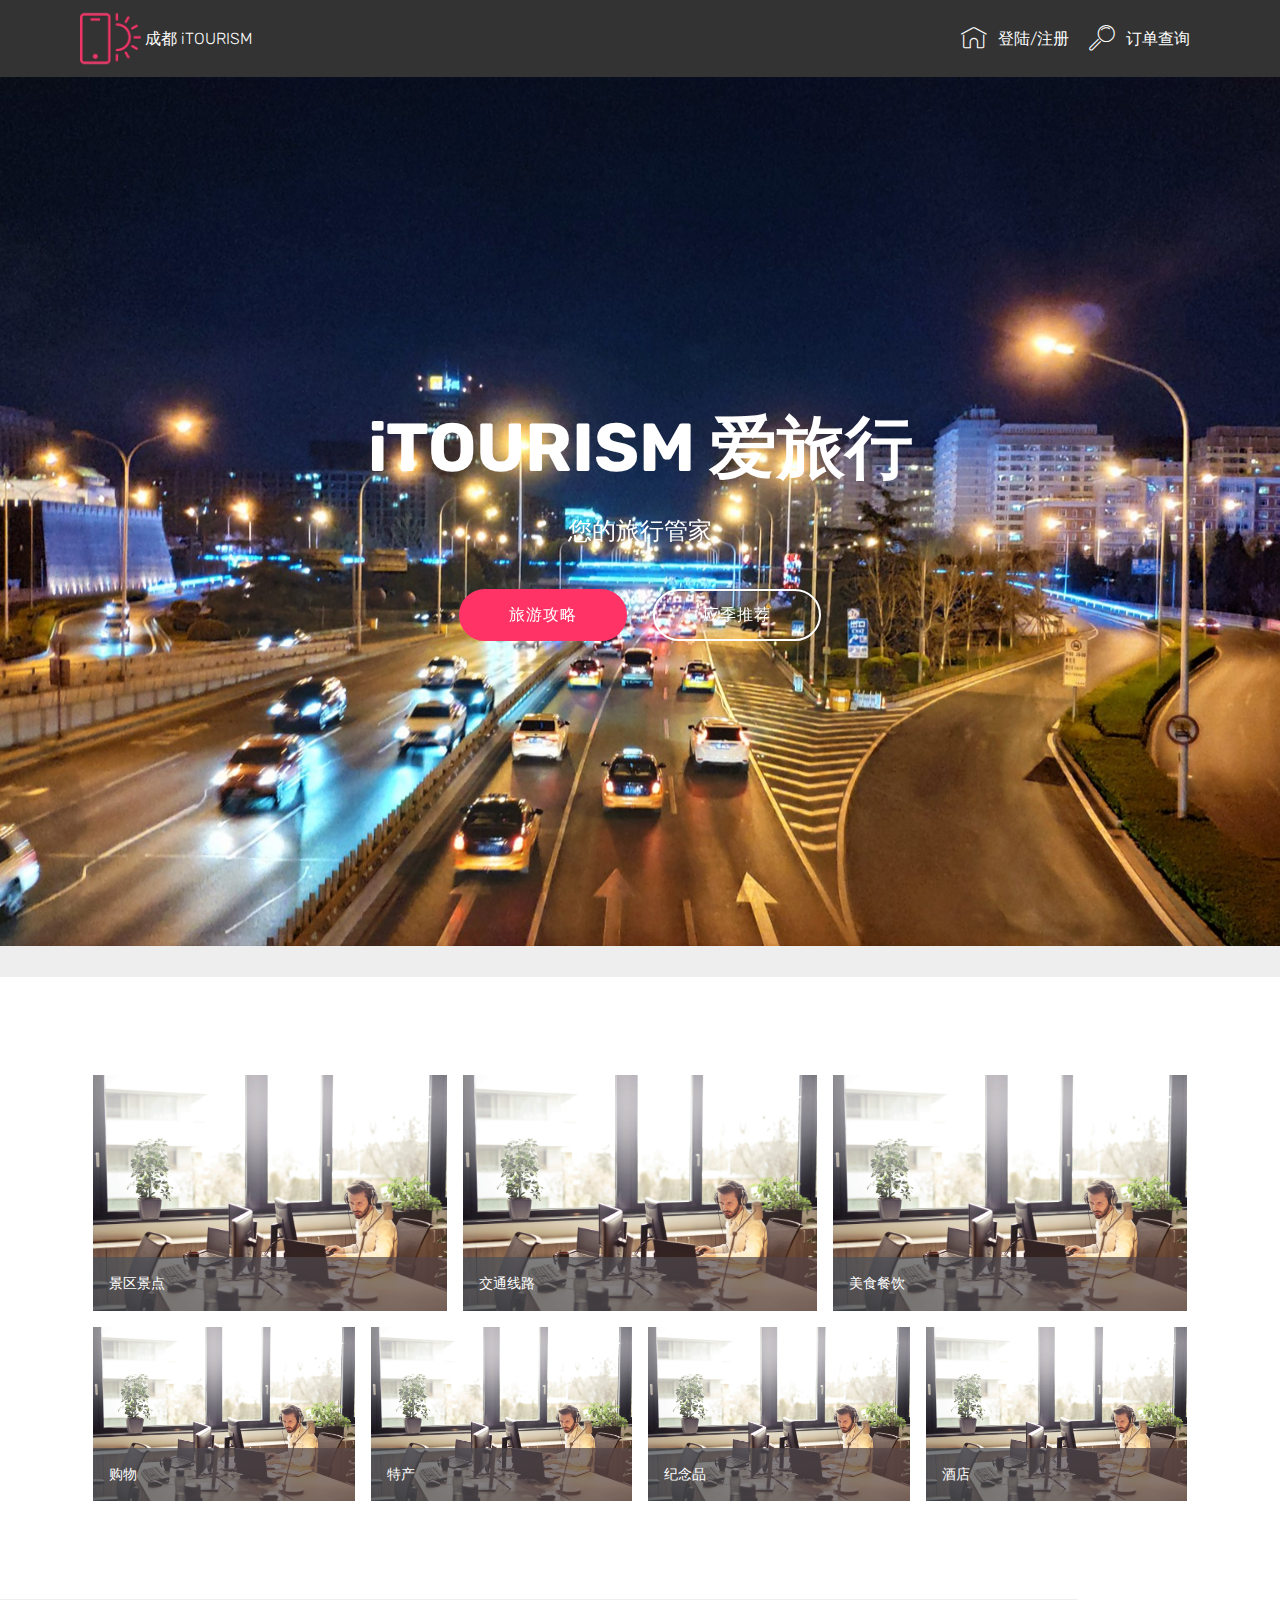
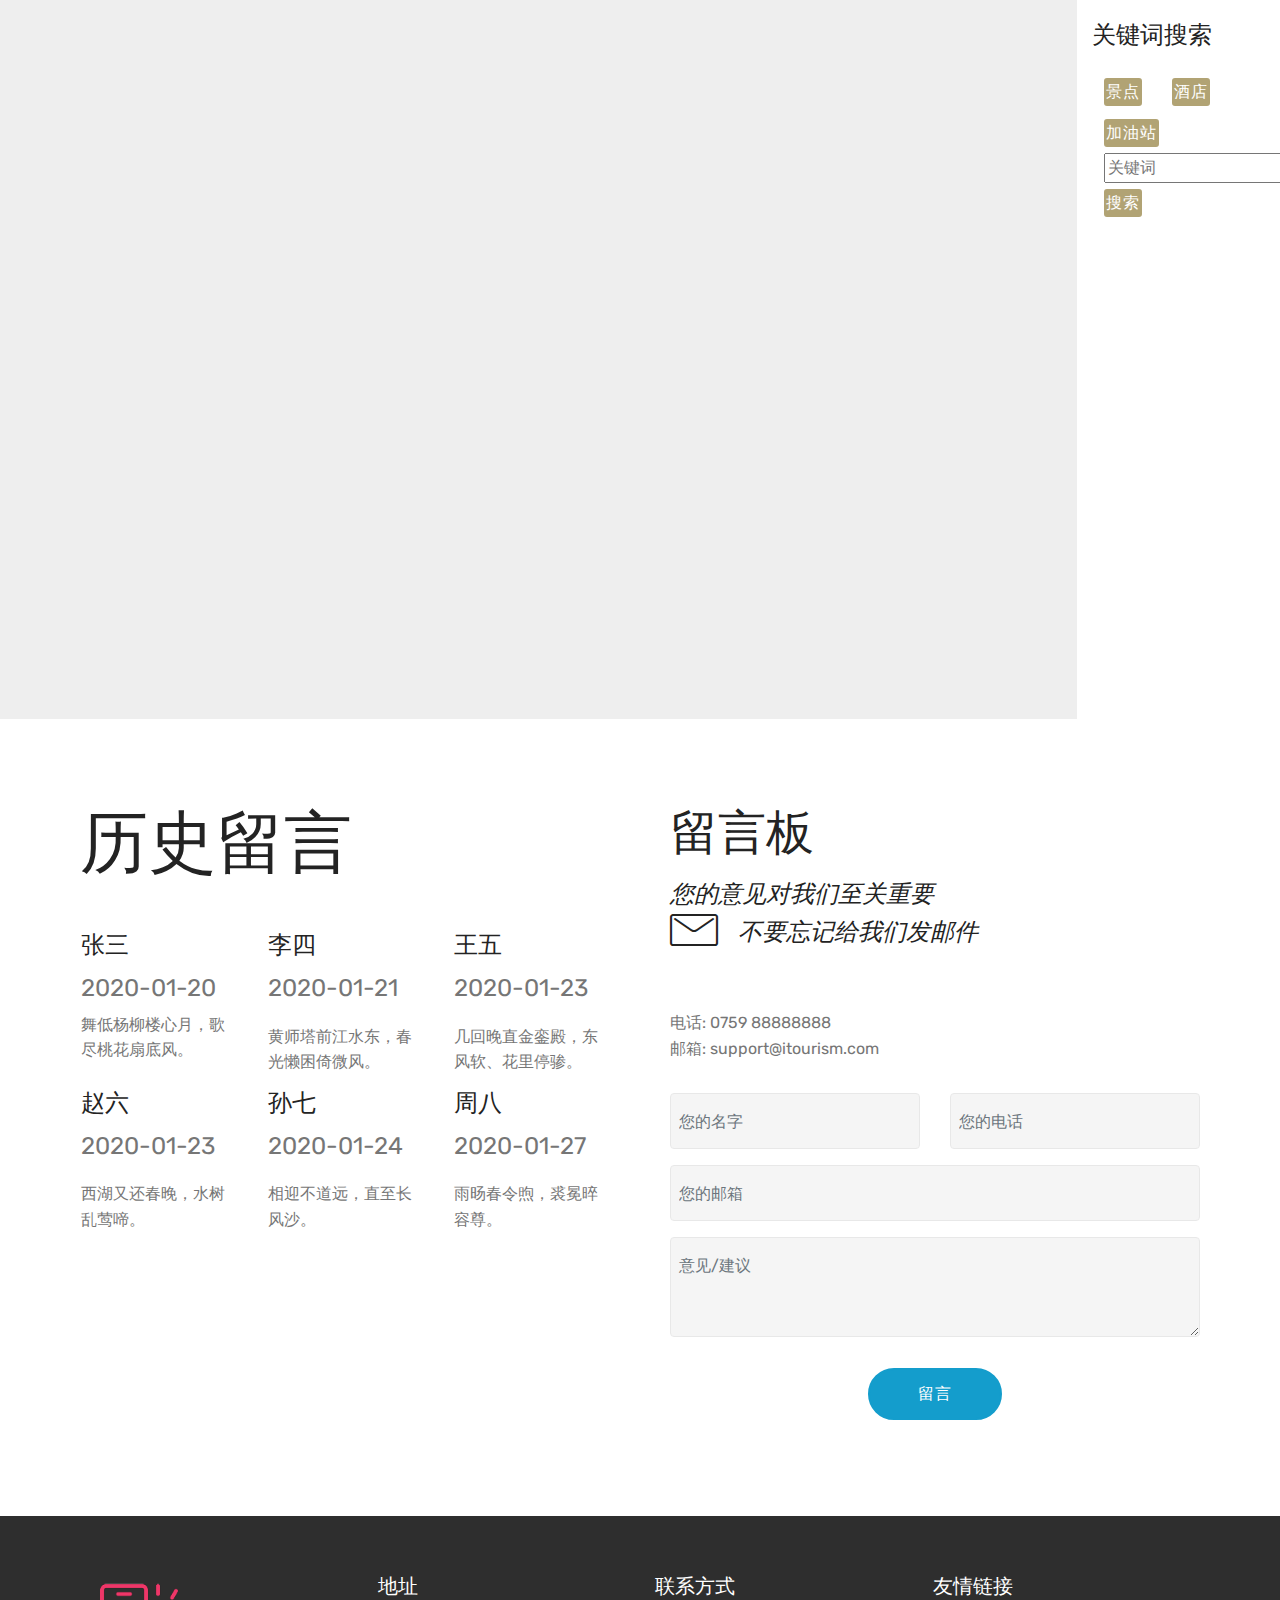
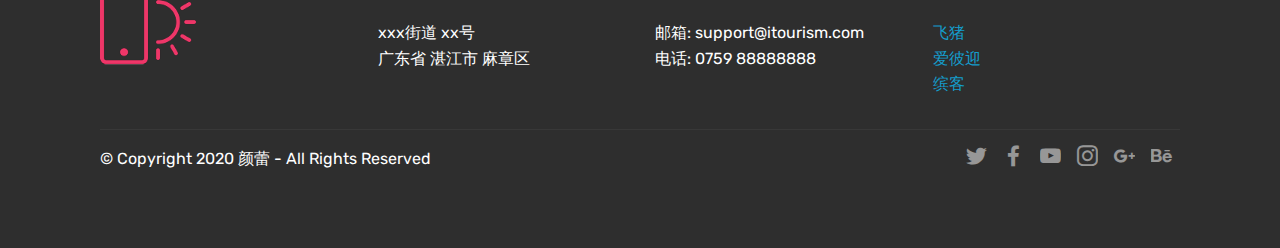
==== commit db8f15bf: "update 20200424" ====
--- a/index.html
+++ b/index.html
@@ -132,88 +132,52 @@
                     <div>
                         <div class="row-first row justify-content-center m-0">
                             <div class="mbr-gallery-item col-lg-4 col-md-4 col-sm-12 p-2" data-video-url="false">
-                                <div href="#lb-gallery4-a" data-slide-to="0" data-toggle="modal"><img
-                                        src="assets/images/background5.jpg" alt="" title=""><span
-                                        class="icon-focus"></span><span
-                                        class="mbr-gallery-title mbr-fonts-style display-7">这里输入标题</span></div>
+                                <div data-slide-to="0"><a href="javascript:void(0);" target="_blank"><img
+                                        src="assets/images/background5.jpg" alt="" title=""><span
+                                        class="icon-focus"></span><span
+                                        class="mbr-gallery-title mbr-fonts-style display-7">景区景点</span></a></div>
                             </div>
                             <div class="mbr-gallery-item col-lg-4 col-md-4 col-sm-12 p-2" data-video-url="false">
-                                <div href="#lb-gallery4-a" data-slide-to="1" data-toggle="modal"><img
-                                        src="assets/images/background5.jpg" alt="" title=""><span
-                                        class="icon-focus"></span><span
-                                        class="mbr-gallery-title mbr-fonts-style display-7">这里输入标题</span></div>
+                                <div data-slide-to="1"><a href="javascript:void(0);" target="_blank"><img
+                                        src="assets/images/background5.jpg" alt="" title=""><span
+                                        class="icon-focus"></span><span
+                                        class="mbr-gallery-title mbr-fonts-style display-7">交通线路</span></a></div>
                             </div>
                             <div class="mbr-gallery-item col-lg-4 col-md-4 col-sm-12 p-2" data-video-url="false">
-                                <div href="#lb-gallery4-a" data-slide-to="2" data-toggle="modal"><img
-                                        src="assets/images/background5.jpg" alt="" title=""><span
-                                        class="icon-focus"></span><span
-                                        class="mbr-gallery-title mbr-fonts-style display-7">这里输入标题</span></div>
+                                <div data-slide-to="2"><a href="javascript:void(0);" target="_blank"><img
+                                        src="assets/images/background5.jpg" alt="" title=""><span
+                                        class="icon-focus"></span><span
+                                        class="mbr-gallery-title mbr-fonts-style display-7">美食餐饮</span></a></div>
                             </div>
                         </div>
                         <div class="row-second row justify-content-center m-0">
                             <div class="mbr-gallery-item col-lg-3 col-md-6 col-sm-12 p-2" data-video-url="false">
-                                <div href="#lb-gallery4-a" data-slide-to="3" data-toggle="modal"><img
-                                        src="assets/images/background5.jpg" alt="" title=""><span
-                                        class="icon-focus"></span><span
-                                        class="mbr-gallery-title mbr-fonts-style display-7">这里输入标题</span></div>
+                                <div data-slide-to="3"><a href="javascript:void(0);" target="_blank"><img
+                                        src="assets/images/background5.jpg" alt="" title=""><span
+                                        class="icon-focus"></span><span
+                                        class="mbr-gallery-title mbr-fonts-style display-7">购物</span></a></div>
                             </div>
                             <div class="mbr-gallery-item col-lg-3 col-md-6 col-sm-12 p-2" data-video-url="false">
-                                <div href="#lb-gallery4-a" data-slide-to="4" data-toggle="modal"><img
-                                        src="assets/images/background5.jpg" alt="" title=""><span
-                                        class="icon-focus"></span><span
-                                        class="mbr-gallery-title mbr-fonts-style display-7">这里输入标题</span></div>
+                                <div data-slide-to="4"><a href="javascript:void(0);" target="_blank"><img
+                                        src="assets/images/background5.jpg" alt="" title=""><span
+                                        class="icon-focus"></span><span
+                                        class="mbr-gallery-title mbr-fonts-style display-7">特产</span></a></div>
                             </div>
                             <div class="mbr-gallery-item col-lg-3 col-md-6 col-sm-12 p-2" data-video-url="false">
-                                <div href="#lb-gallery4-a" data-slide-to="5" data-toggle="modal"><img
-                                        src="assets/images/background5.jpg" alt="" title=""><span
-                                        class="icon-focus"></span><span
-                                        class="mbr-gallery-title mbr-fonts-style display-7">这里输入标题</span></div>
+                                <div data-slide-to="5"><a href="javascript:void(0);" target="_blank"><img
+                                        src="assets/images/background5.jpg" alt="" title=""><span
+                                        class="icon-focus"></span><span
+                                        class="mbr-gallery-title mbr-fonts-style display-7">纪念品</span></a></div>
                             </div>
                             <div class="mbr-gallery-item col-lg-3 col-md-6 col-sm-12 p-2" data-video-url="false">
-                                <div href="#lb-gallery4-a" data-slide-to="6" data-toggle="modal"><img
-                                        src="assets/images/background5.jpg" alt="" title=""><span
-                                        class="icon-focus"></span><span
-                                        class="mbr-gallery-title mbr-fonts-style display-7">这里输入标题</span></div>
+                                <div data-slide-to="6"><a href="https://hotel.fliggy.com/hotel_list3.htm?cityName=%B3%C9%B6%BC%CA%D0&city=510100&_output_charset=utf8" target="_blank"><img
+                                        src="assets/images/background5.jpg" alt="" title=""><span
+                                        class="icon-focus"></span><span
+                                        class="mbr-gallery-title mbr-fonts-style display-7">酒店</span></a></div>
                             </div>
                         </div>
                     </div>
                     <div class="clearfix"></div>
-                </div>
-            </div><!-- Lightbox -->
-            <div data-app-prevent-settings="" class="mbr-slider modal fade carousel slide" tabindex="-1"
-                 data-keyboard="true" data-interval="false" id="lb-gallery4-a">
-                <div class="modal-dialog">
-                    <div class="modal-content">
-                        <div class="modal-body">
-                            <div class="carousel-inner">
-                                <div class="carousel-item active"><img src="assets/images/background1.jpg" alt=""
-                                                                       title=""></div>
-                                <div class="carousel-item"><img src="assets/images/background5.jpg" alt="" title="">
-                                </div>
-                                <div class="carousel-item"><img src="assets/images/background5.jpg" alt="" title="">
-                                </div>
-                                <div class="carousel-item"><img src="assets/images/background5.jpg" alt="" title="">
-                                </div>
-                                <div class="carousel-item"><img src="assets/images/background5.jpg" alt="" title="">
-                                </div>
-                                <div class="carousel-item"><img src="assets/images/background5.jpg" alt="" title="">
-                                </div>
-                                <div class="carousel-item"><img src="assets/images/background5.jpg" alt="" title="">
-                                </div>
-                                <div class="carousel-item"><img src="assets/images/background5.jpg" alt="" title="">
-                                </div>
-                            </div>
-                            <a class="carousel-control carousel-control-prev" role="button" data-slide="prev"
-                               href="#lb-gallery4-a"><span class="mbri-left mbr-iconfont"
-                                                           aria-hidden="true"></span><span
-                                    class="sr-only">Previous</span></a><a class="carousel-control carousel-control-next"
-                                                                          role="button" data-slide="next"
-                                                                          href="#lb-gallery4-a"><span
-                                class="mbri-right mbr-iconfont" aria-hidden="true"></span><span
-                                class="sr-only">Next</span></a><a class="close" href="#" role="button"
-                                                                  data-dismiss="modal"><span
-                                class="sr-only">Close</span></a></div>
-                    </div>
                 </div>
             </div>
         </div>
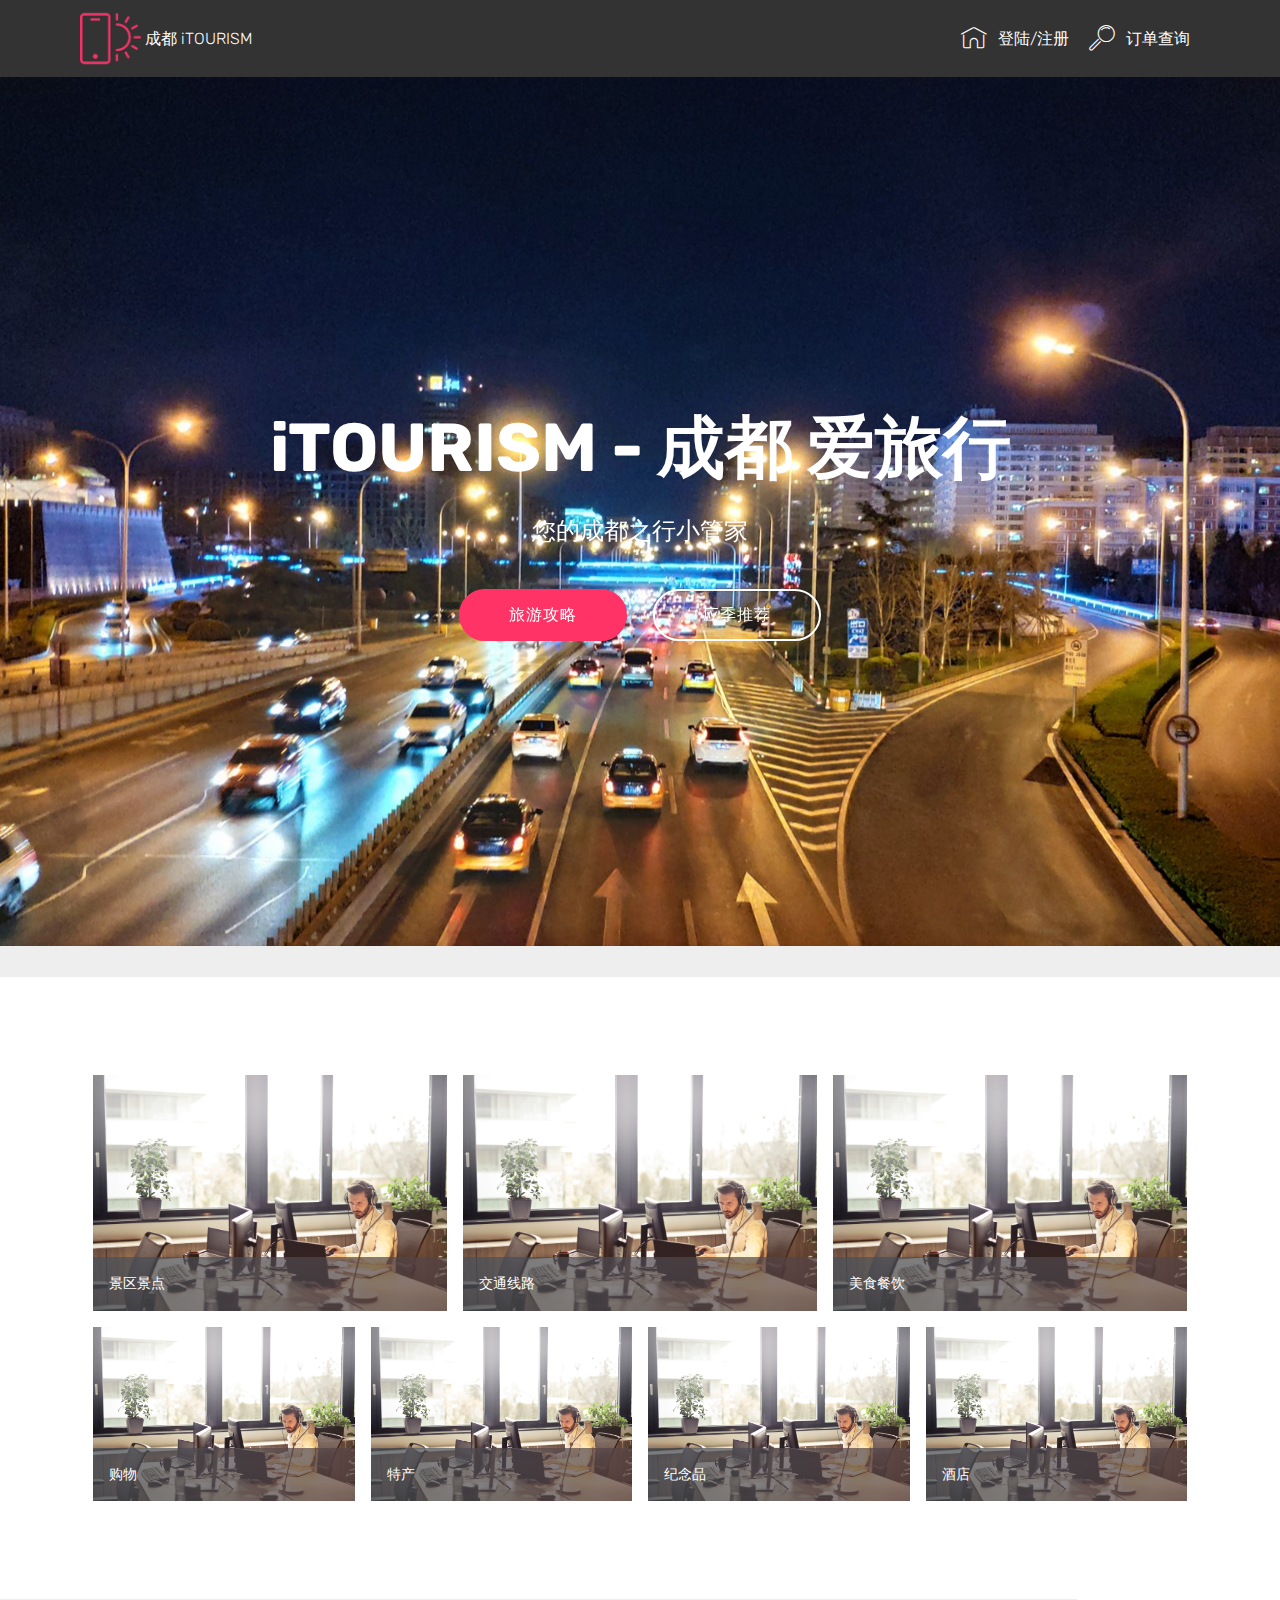
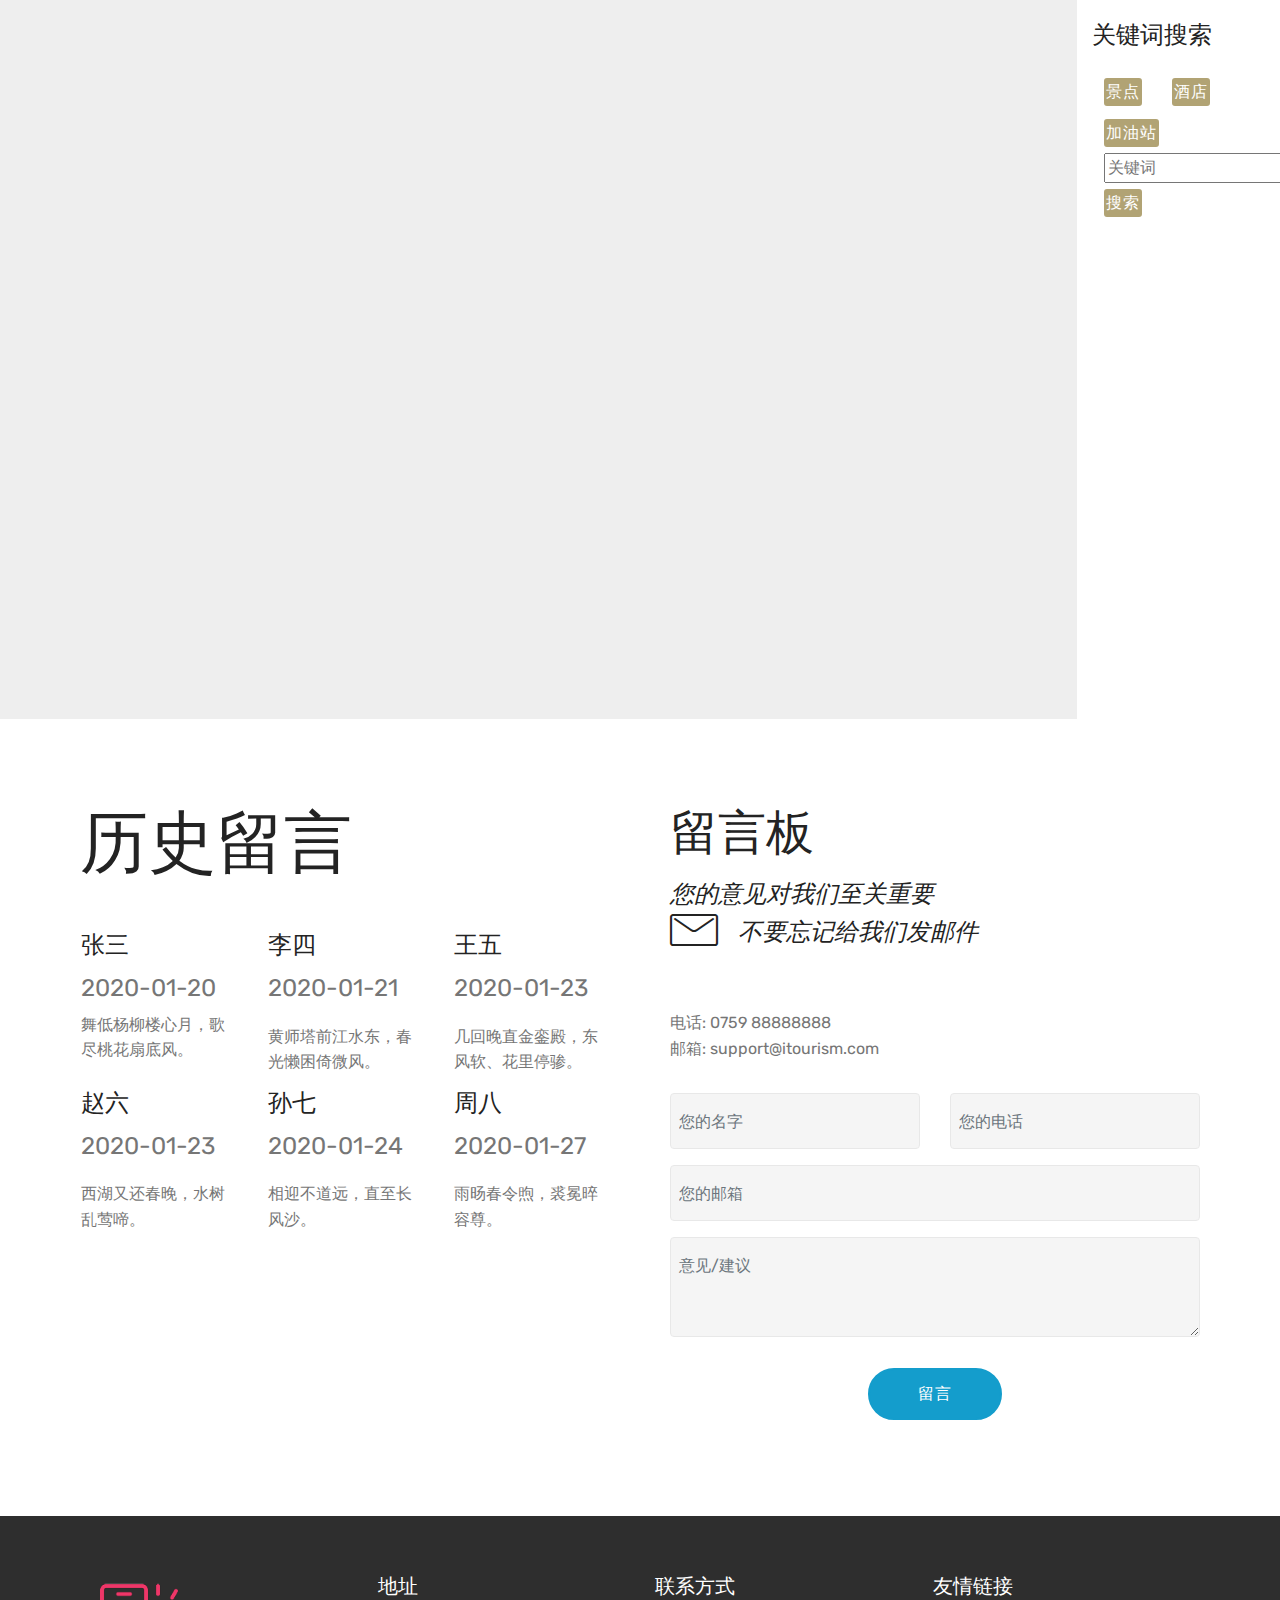
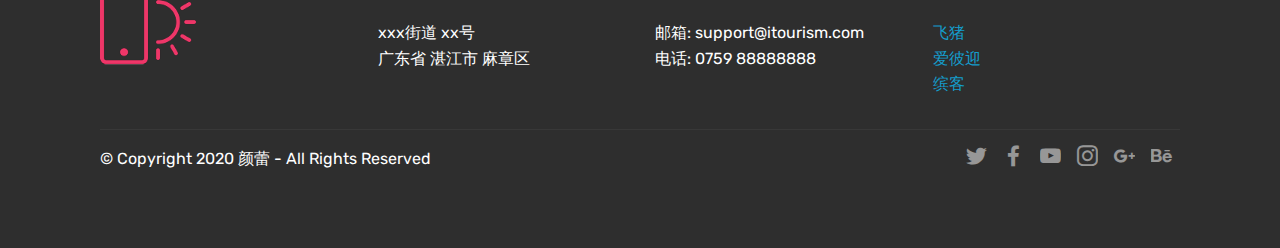
==== commit 809bc592: "update 20200424" ====
--- a/index.html
+++ b/index.html
@@ -5,7 +5,7 @@
     <meta http-equiv="X-UA-Compatible" content="IE=edge">
     <meta name="viewport" content="width=device-width, initial-scale=1, minimum-scale=1">
     <link rel="shortcut icon" href="assets/images/logo2.png" type="image/x-icon">
-    <title>Tourism</title>
+    <title>Tourism - Chengdu</title>
     <link rel="stylesheet" href="assets/web/assets/mobirise-icons/mobirise-icons.css">
     <link rel="stylesheet" href="assets/bootstrap/css/bootstrap.min.css">
     <link rel="stylesheet" href="assets/theme/css/style.css">
@@ -109,11 +109,11 @@
         <div class="row justify-content-md-center">
             <div class="mbr-white col-md-10">
                 <h1 class="mbr-section-title mbr-bold pb-3 mbr-fonts-style display-1">
-                    iTOURISM 爱旅行
+                    iTOURISM - 成都 爱旅行
                 </h1>
 
                 <p class="mbr-text pb-3 mbr-fonts-style display-5">
-                    您的旅行管家
+                    您的成都之行小管家
                 </p>
                 <div class="mbr-section-btn">
                     <a class="btn btn-md btn-secondary display-4" href="guideline.html">旅游攻略</a>
@@ -124,7 +124,8 @@
         </div>
     </div>
 </section>
-<section class="mbr-gallery mbr-slider-carousel cid-rWY4TnbIfW" id="gallery4-a">
+<!-- 卡片导航 -->
+<section class="mbr-gallery mbr-slider-carousel cid-card" id="gallery4-a">
     <div class="container">
         <div><!-- Gallery -->
             <div class="gallery-row">
--- a/assets/mobirise/css/mbr-additional.css
+++ b/assets/mobirise/css/mbr-additional.css
@@ -54,11 +54,6 @@
     font-size: 1.6rem;
 }
 
-/* ---- Fluid typography for mobile devices ---- */
-/* 1.4 - font scale ratio ( bootstrap == 1.42857 ) */
-/* 100vw - current viewport width */
-/* (48 - 20)  48 == 48rem == 768px, 20 == 20rem == 320px(minimal supported viewport) */
-/* 0.65 - min scale variable, may vary */
 @media (max-width: 768px) {
     .display-1 {
         font-size: 3.4rem;
@@ -1749,32 +1744,32 @@
         height: auto;
     }
 }
-.cid-rWY4TnbIfW {
+.cid-card {
     padding-top: 90px;
     padding-bottom: 90px;
     background-color: #ffffff;
 }
-.cid-rWY4TnbIfW .mbr-slider .carousel-control {
+.cid-card .mbr-slider .carousel-control {
     background: #1b1b1b;
 }
-.cid-rWY4TnbIfW .mbr-slider .carousel-control-prev {
+.cid-card .mbr-slider .carousel-control-prev {
     left: 0;
     margin-left: 2.5rem;
 }
-.cid-rWY4TnbIfW .mbr-slider .carousel-control-next {
+.cid-card .mbr-slider .carousel-control-next {
     right: 0;
     margin-right: 2.5rem;
 }
-.cid-rWY4TnbIfW .mbr-slider .modal-body .close {
+.cid-card .mbr-slider .modal-body .close {
     background: #1b1b1b;
 }
-.cid-rWY4TnbIfW .row > .row {
+.cid-card .row > .row {
     display: block;
 }
-.cid-rWY4TnbIfW .mbr-gallery-item {
+.cid-card .mbr-gallery-item {
     width: 100%;
 }
-.cid-rWY4TnbIfW .mbr-gallery-item > div::before {
+.cid-card .mbr-gallery-item > div::before {
     content: '';
     position: absolute;
     left: 0;
@@ -1787,16 +1782,16 @@
     transition: 0.2s opacity ease-in-out;
     background: linear-gradient(to left, #554346, #45505b) !important;
 }
-.cid-rWY4TnbIfW .mbr-gallery-item > div {
+.cid-card .mbr-gallery-item > div {
     position: relative;
 }
-.cid-rWY4TnbIfW .mbr-gallery-item > div:hover .mbr-gallery-title::before {
+.cid-card .mbr-gallery-item > div:hover .mbr-gallery-title::before {
     background: transparent !important;
 }
-.cid-rWY4TnbIfW .mbr-gallery-item > div:hover:before {
+.cid-card .mbr-gallery-item > div:hover:before {
     opacity: 0.7 !important;
 }
-.cid-rWY4TnbIfW .mbr-gallery-title {
+.cid-card .mbr-gallery-title {
     font-size: .9em;
     position: absolute;
     display: block;
@@ -1806,7 +1801,7 @@
     color: #fff;
     z-index: 2;
 }
-.cid-rWY4TnbIfW .mbr-gallery-title:before {
+.cid-card .mbr-gallery-title:before {
     content: " ";
     width: 100%;
     height: 100%;
